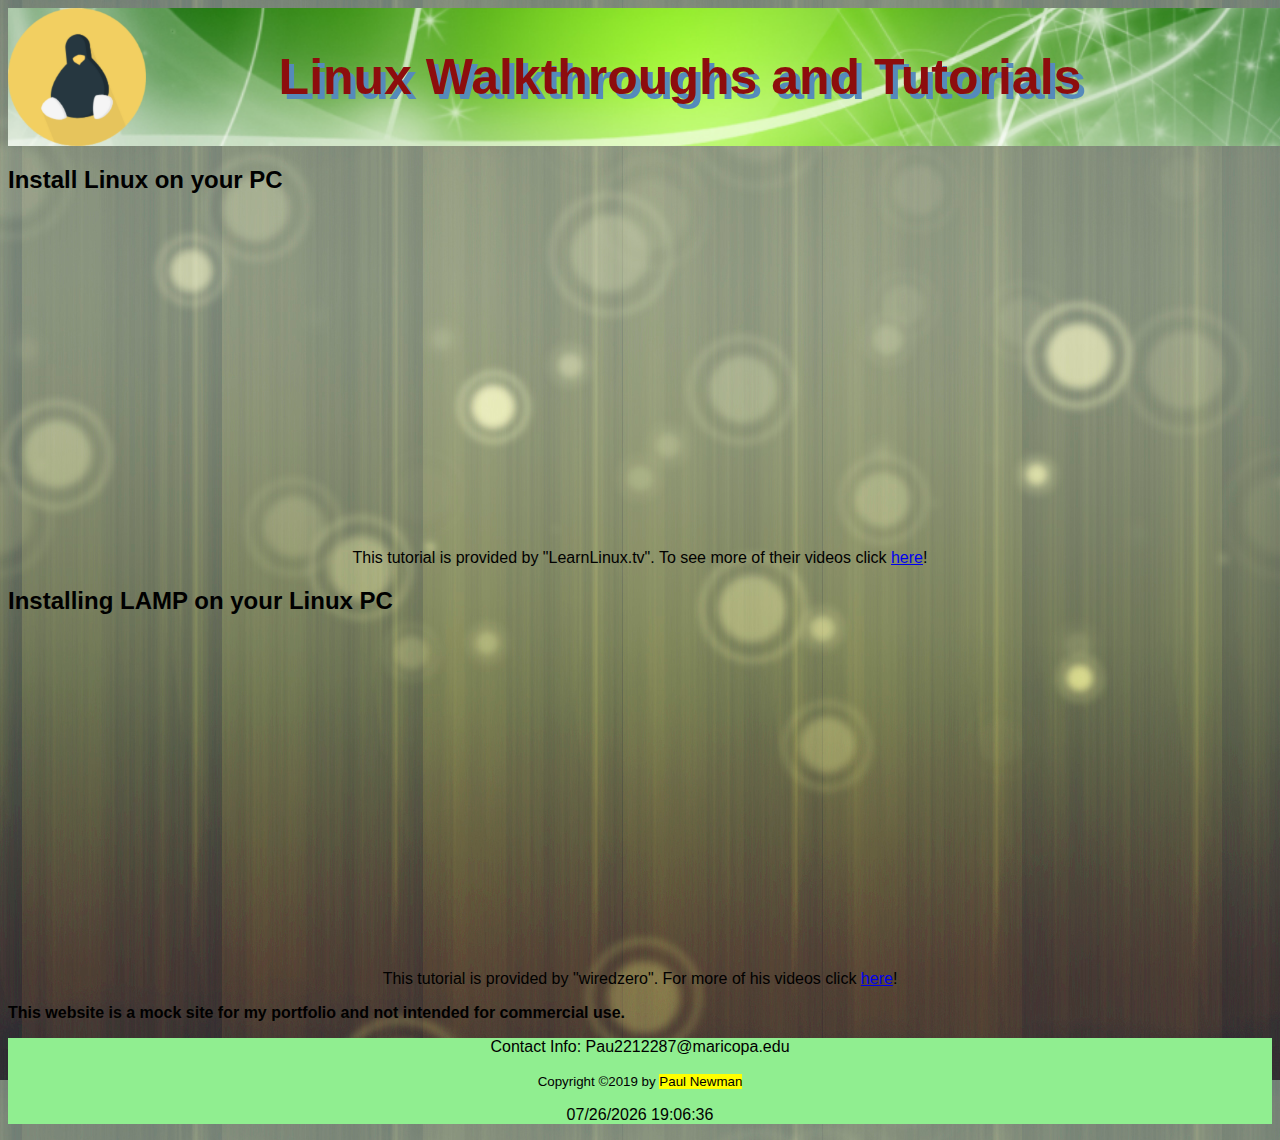
==== index.html @ 513944e3 "Initial commit" ====
<!DOCTYPE html>
<html lang="eng">
	<head>
		<BODY BACKGROUND="images/background.jpg" bgproperties="fixed">
		<link rel="stylesheet" href="mystyle.css" type="text/css">
		<meta charset="utf-8" />
		<title>Linux</title>
	   <meta name="description" content="Description of the website">
   	<meta name="keywords" content="At least 5 key words for search engine">
   	<meta name="author" content="Paul" >
	</head>
	<body>
	<header>
		<div id="logo">
    		<img src="images/logo.png" alt="Linux Penguin" width="138" height="138"> </div>
    
		<h1 style="text-align: center;">Linux Walkthroughs and Tutorials</h1> 
	</header>
	<main>
			<h2>Install Linux on your PC</h2>
			<center><iframe width="560" height="315" src="https://www.youtube.com/embed/c3UQ_vQL_Pw" frameborder="0" allow="accelerometer; autoplay; encrypted-media; gyroscope; picture-in-picture" allowfullscreen></iframe></center>		
			<p style="text-align: center">This tutorial is provided by "LearnLinux.tv". To see more of their videos click <a href="https://www.youtube.com/channel/UCxQKHvKbmSzGMvUrVtJYnUA">here</a>!</p>
			<h2>Installing LAMP on your Linux PC</h2>
			<center><iframe width="560" height="315" src="https://www.youtube.com/embed/9IiPbDM_1XI" frameborder="0" allow="accelerometer; autoplay; encrypted-media; gyroscope; picture-in-picture" allowfullscreen></iframe></center>			
			<p style="text-align: center">This tutorial is provided by "wiredzero". For more of his videos click <a href="https://www.youtube.com/channel/UCxF90pMSBqdqhWyt85k2cFg">here</a>!</p>
			<p><b>This website is a mock site for my portfolio and not intended for commercial use.</b></p>	
	</main>
	</body>
	<footer>
		<footer>
        <p>Contact Info: Pau2212287@maricopa.edu</p>



        <p><small>Copyright &copy;2019 by <mark>Paul Newman</mark></small></p>
        <p id="lastMod"></p>
        <script src="myjava.js"></script>
    </footer>
	</footer>
</html>
---- mystyle.css ----
#logo{
    	position: fixed;
    	top:40;
    	left:40;
    }
    
    
h1 {
    color: rgb(141, 13, 13);
    background-image: url('images/headergreen.jpg');
    background-position: center;
    background-color: lightblue;
    background-size: 100% auto;
    padding: 40px;
    font-family: 'Segoe UI', Tahoma, Geneva, Verdana, sans-serif;
    width: 100%;
    margin: auto;
    font-size: 50px;
    text-shadow: 5px 5px #558ABB;
    ;
}
    
    nav a:link,
nav a:visited {
    color: rgb(206, 23, 23);
    background-color: white;
    font-size: medium;
    margin: 10px;
    padding: 5px;
    text-decoration: none;
}

nav a:hover {
    color: rgb(100, 0, 83);
    background-color: rgb(69, 205, 240);
}

footer {
	text-align: center;
	background-position: center;
   background-color: lightgreen;
   background-size: 100% auto;
	}
	
body {
    background-color: white;
    color: black;
    font-family: Verdana, Geneva, Tahoma, sans-serif;
   
}
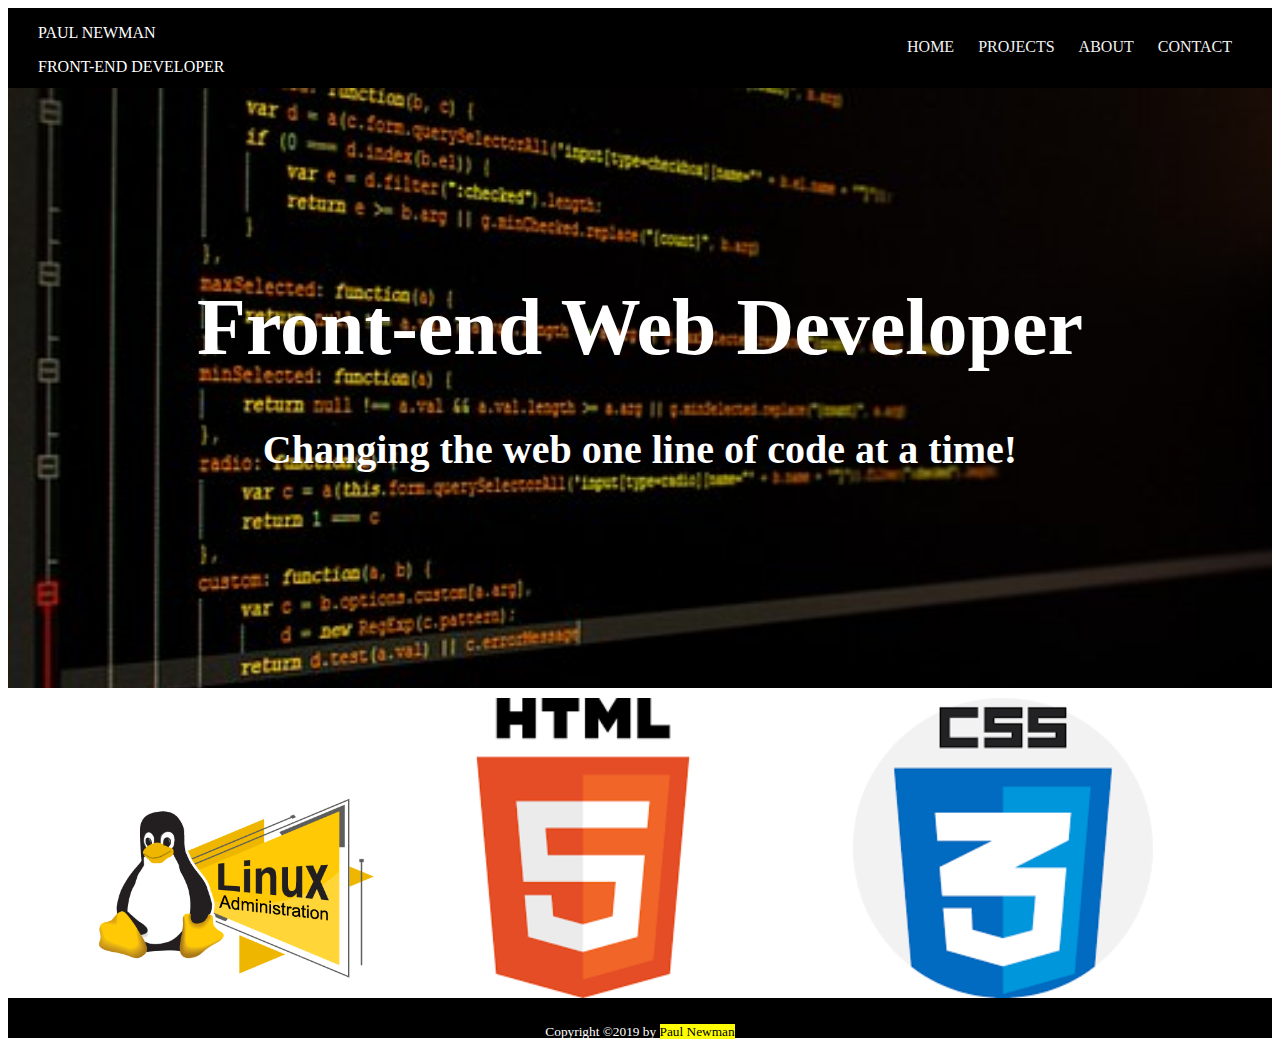
==== commit 830e5f90: "Initial commit" ====
--- a/index.html
+++ b/index.html
@@ -1,40 +1,38 @@
-<!DOCTYPE html>
-<html lang="eng">
-	<head>
-		<BODY BACKGROUND="images/background.jpg" bgproperties="fixed">
-		<link rel="stylesheet" href="mystyle.css" type="text/css">
-		<meta charset="utf-8" />
-		<title>Linux</title>
-	   <meta name="description" content="Description of the website">
-   	<meta name="keywords" content="At least 5 key words for search engine">
-   	<meta name="author" content="Paul" >
-	</head>
-	<body>
-	<header>
-		<div id="logo">
-    		<img src="images/logo.png" alt="Linux Penguin" width="138" height="138"> </div>
-    
-		<h1 style="text-align: center;">Linux Walkthroughs and Tutorials</h1> 
-	</header>
-	<main>
-			<h2>Install Linux on your PC</h2>
-			<center><iframe width="560" height="315" src="https://www.youtube.com/embed/c3UQ_vQL_Pw" frameborder="0" allow="accelerometer; autoplay; encrypted-media; gyroscope; picture-in-picture" allowfullscreen></iframe></center>		
-			<p style="text-align: center">This tutorial is provided by "LearnLinux.tv". To see more of their videos click <a href="https://www.youtube.com/channel/UCxQKHvKbmSzGMvUrVtJYnUA">here</a>!</p>
-			<h2>Installing LAMP on your Linux PC</h2>
-			<center><iframe width="560" height="315" src="https://www.youtube.com/embed/9IiPbDM_1XI" frameborder="0" allow="accelerometer; autoplay; encrypted-media; gyroscope; picture-in-picture" allowfullscreen></iframe></center>			
-			<p style="text-align: center">This tutorial is provided by "wiredzero". For more of his videos click <a href="https://www.youtube.com/channel/UCxF90pMSBqdqhWyt85k2cFg">here</a>!</p>
-			<p><b>This website is a mock site for my portfolio and not intended for commercial use.</b></p>	
-	</main>
-	</body>
-	<footer>
-		<footer>
-        <p>Contact Info: Pau2212287@maricopa.edu</p>
+<html>
+    <head>
+        <meta name="viewport" content="width=device-width, initial-scale=1.0">
+        <link rel="stylesheet" href="mystyle.css">
+        <title>Paul Newman - Web Developer Portfolio</title>
+    </head>
 
+    <body>
 
+      <div class="menu">
+        <div class="left">
+          <p>PAUL NEWMAN</p><p>FRONT-END DEVELOPER</P>
+        </div>
+        <div class="mid">
 
-        <p><small>Copyright &copy;2019 by <mark>Paul Newman</mark></small></p>
-        <p id="lastMod"></p>
-        <script src="myjava.js"></script>
-    </footer>
-	</footer>
-</html>+        </div>
+        <div class="right">
+        <nav>
+          <a href="index.html">HOME</a>
+          <a href="projects.html">PROJECTS</a>
+          <a href="about.html">ABOUT</a>
+          <a href="contact.html">CONTACT</a>
+        </nav>
+        </div>
+      </div>
+      <div class="container">
+        <div class="header"><h1>Front-end Web Developer</h1>
+        <h2>Changing the web one line of code at a time!</h2>
+        </div>
+        <div id="what"></div>
+        <div class="content"><img src="images/linux.png" alt="Linux Admin" height="200px"></div>
+        <div class="html"><img src="images/html.png" alt="HTML" height="300px"></div>
+        <div class="extra"><img src="images/css.png" alt="CSS" height="300"></div>
+      </div>
+      <div class="footer"><p><small>Copyright &copy;2019 by <mark>Paul Newman</mark></small></p></footer>
+</body>
+
+  </html>
--- a/mystyle.css
+++ b/mystyle.css
@@ -1,50 +1,93 @@
-    #logo{
-    	position: fixed;
-    	top:40;
-    	left:40;
-    }
-    
-    
-h1 {
-    color: rgb(141, 13, 13);
-    background-image: url('images/headergreen.jpg');
-    background-position: center;
-    background-color: lightblue;
-    background-size: 100% auto;
-    padding: 40px;
-    font-family: 'Segoe UI', Tahoma, Geneva, Verdana, sans-serif;
-    width: 100%;
-    margin: auto;
-    font-size: 50px;
-    text-shadow: 5px 5px #558ABB;
-    ;
-}
-    
-    nav a:link,
-nav a:visited {
-    color: rgb(206, 23, 23);
-    background-color: white;
-    font-size: medium;
-    margin: 10px;
-    padding: 5px;
-    text-decoration: none;
+body {
+  background-size:contain;
+  background-repeat: repeat;
+  background-color: white;
 }
 
-nav a:hover {
-    color: rgb(100, 0, 83);
-    background-color: rgb(69, 205, 240);
-}
-
-footer {
-	text-align: center;
-	background-position: center;
-   background-color: lightgreen;
-   background-size: 100% auto;
-	}
-	
-body {
+.menu {
+  height: 80px;
+  display: grid;
+  grid-template-columns: 300px auto 600px;
+  grid-template-rows: 1fr;
+  background-size:contain;
+  background-repeat: repeat;
+  background-color: black;
+  color: white;
+  }
+
+  .left {
+    padding-left: 30px;
+  }
+
+  .right {
+    padding-right: 30px;
+    text-align:right;
+  }
+
+  nav {
+    color: white;
+    padding-top: 30px;
+  }
+
+  Nav a{
+       color: #f2f2f2;
+       text-decoration:none;
+       padding: 10px;
+  }
+
+  Nav a:hover {
+      color: blue;
+      text-decoration: underline;
+  }
+
+  .container {
+    display: grid;
+    grid-template-columns: 1fr 1fr 1fr;
+    grid-template-rows: 600px 10px 300px;
+  }
+  #what {
     background-color: white;
-    color: black;
-    font-family: Verdana, Geneva, Tahoma, sans-serif;
-   
-}+    background-size: contain;
+    grid-column: 1 / -1;
+    text-align: center;
+    font-size: 50px;
+    padding-top: 10px;
+    font-family: "Comic Sans MS", "Comic Sans", cursive;
+  }
+
+  .header {
+    grid-column: 1 / -1;
+    background-color: white;
+    background: url('images/code.jpg');
+    background-size: 100%;
+    background-repeat: no-repeat;
+    object-fit: cover;
+    padding-top: 140px;
+    color: white;
+    text-align: center;
+    }
+
+  .content {
+    background-color: white;
+    background-size: contain;
+    padding-top: 90px;
+    padding-left: 50px;
+  }
+
+  h1 {
+    font-size: 80px;
+  }
+
+  h2 {
+    font-size: 40px;
+  }
+
+.footer {
+  background-size:contain;
+  background-repeat: repeat;
+  background-color: black;
+  color: white;
+  height: 30px;
+  padding-top: 10px;
+  text-align:center;
+}
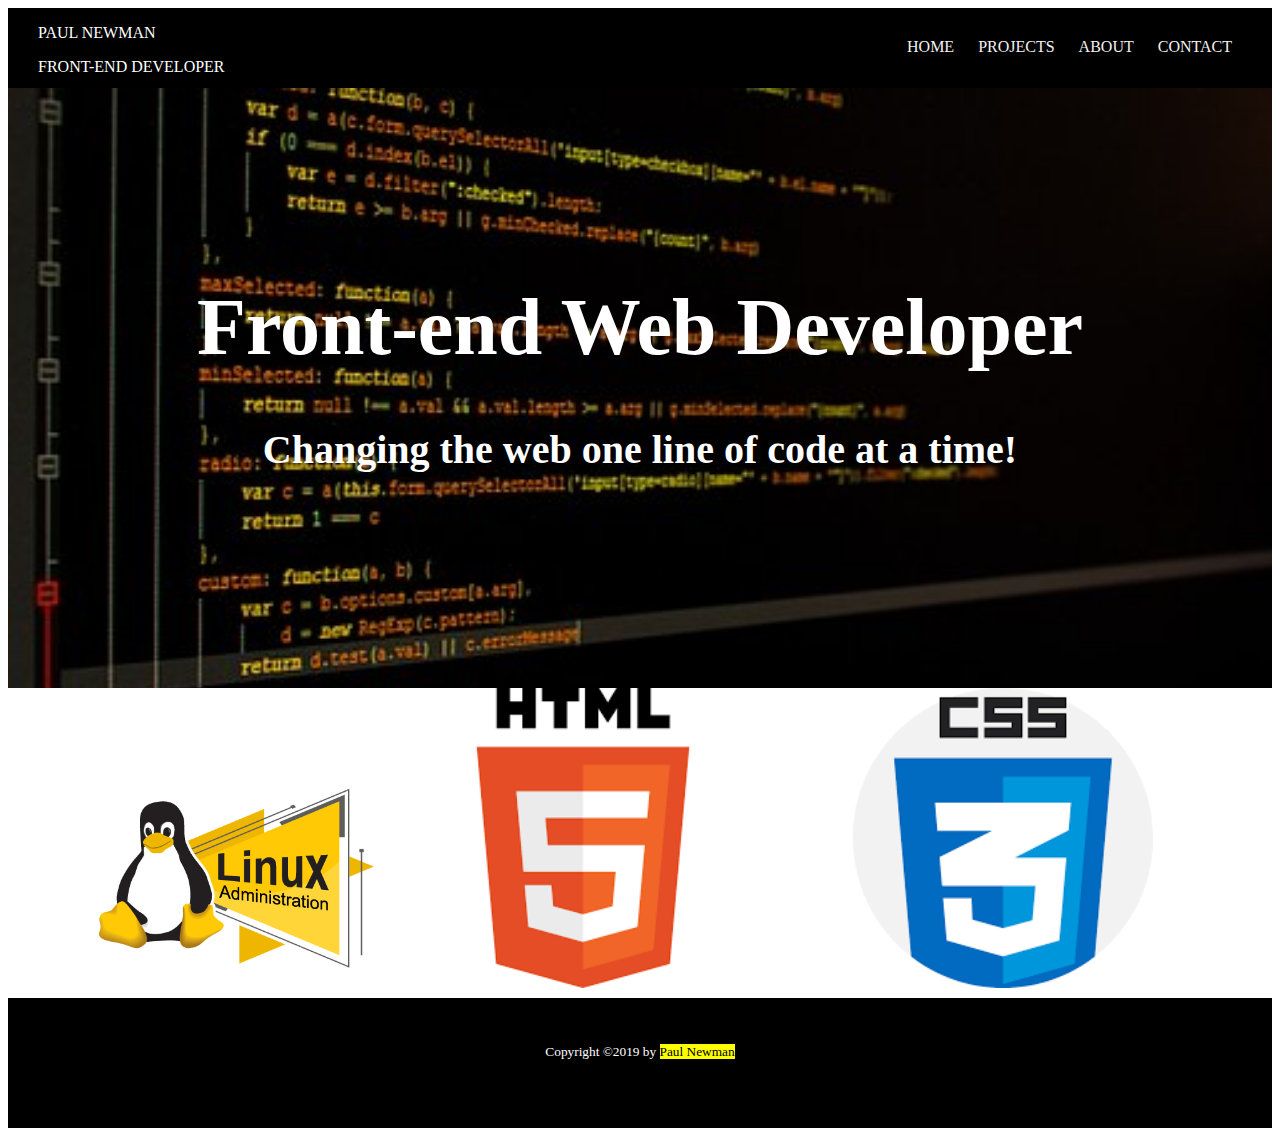
==== commit 496302cb: "Add files via upload" ====
--- a/index.html
+++ b/index.html
@@ -27,7 +27,6 @@
         <div class="header"><h1>Front-end Web Developer</h1>
         <h2>Changing the web one line of code at a time!</h2>
         </div>
-        <div id="what"></div>
         <div class="content"><img src="images/linux.png" alt="Linux Admin" height="200px"></div>
         <div class="html"><img src="images/html.png" alt="HTML" height="300px"></div>
         <div class="extra"><img src="images/css.png" alt="CSS" height="300"></div>
--- a/mystyle.css
+++ b/mystyle.css
@@ -2,6 +2,7 @@
   background-size:contain;
   background-repeat: repeat;
   background-color: white;
+  font-family: "Palatino Linotype", "Book Antiqua", Palatino, serif;
 }
 
 .menu {
@@ -87,7 +88,7 @@
   background-repeat: repeat;
   background-color: black;
   color: white;
-  height: 30px;
-  padding-top: 10px;
+  height: 100px;
+  padding-top: 30px;
   text-align:center;
 }
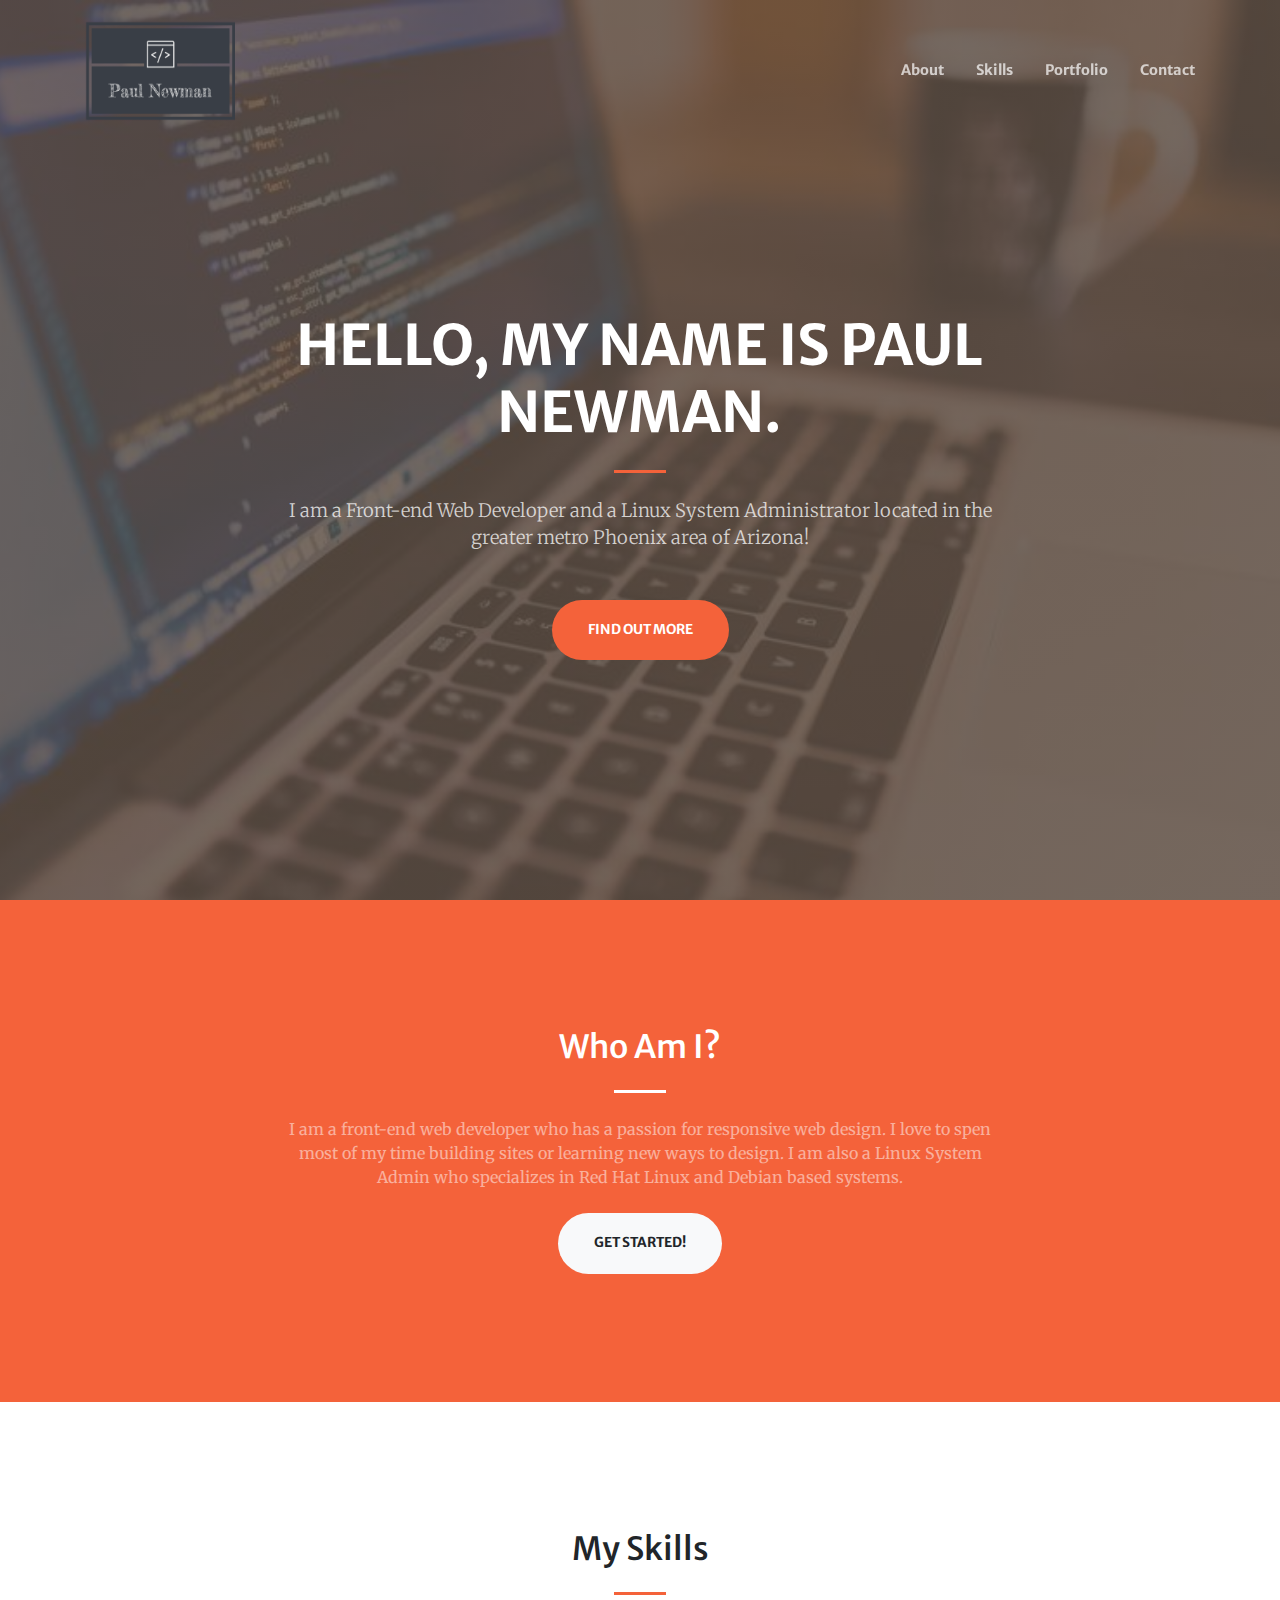
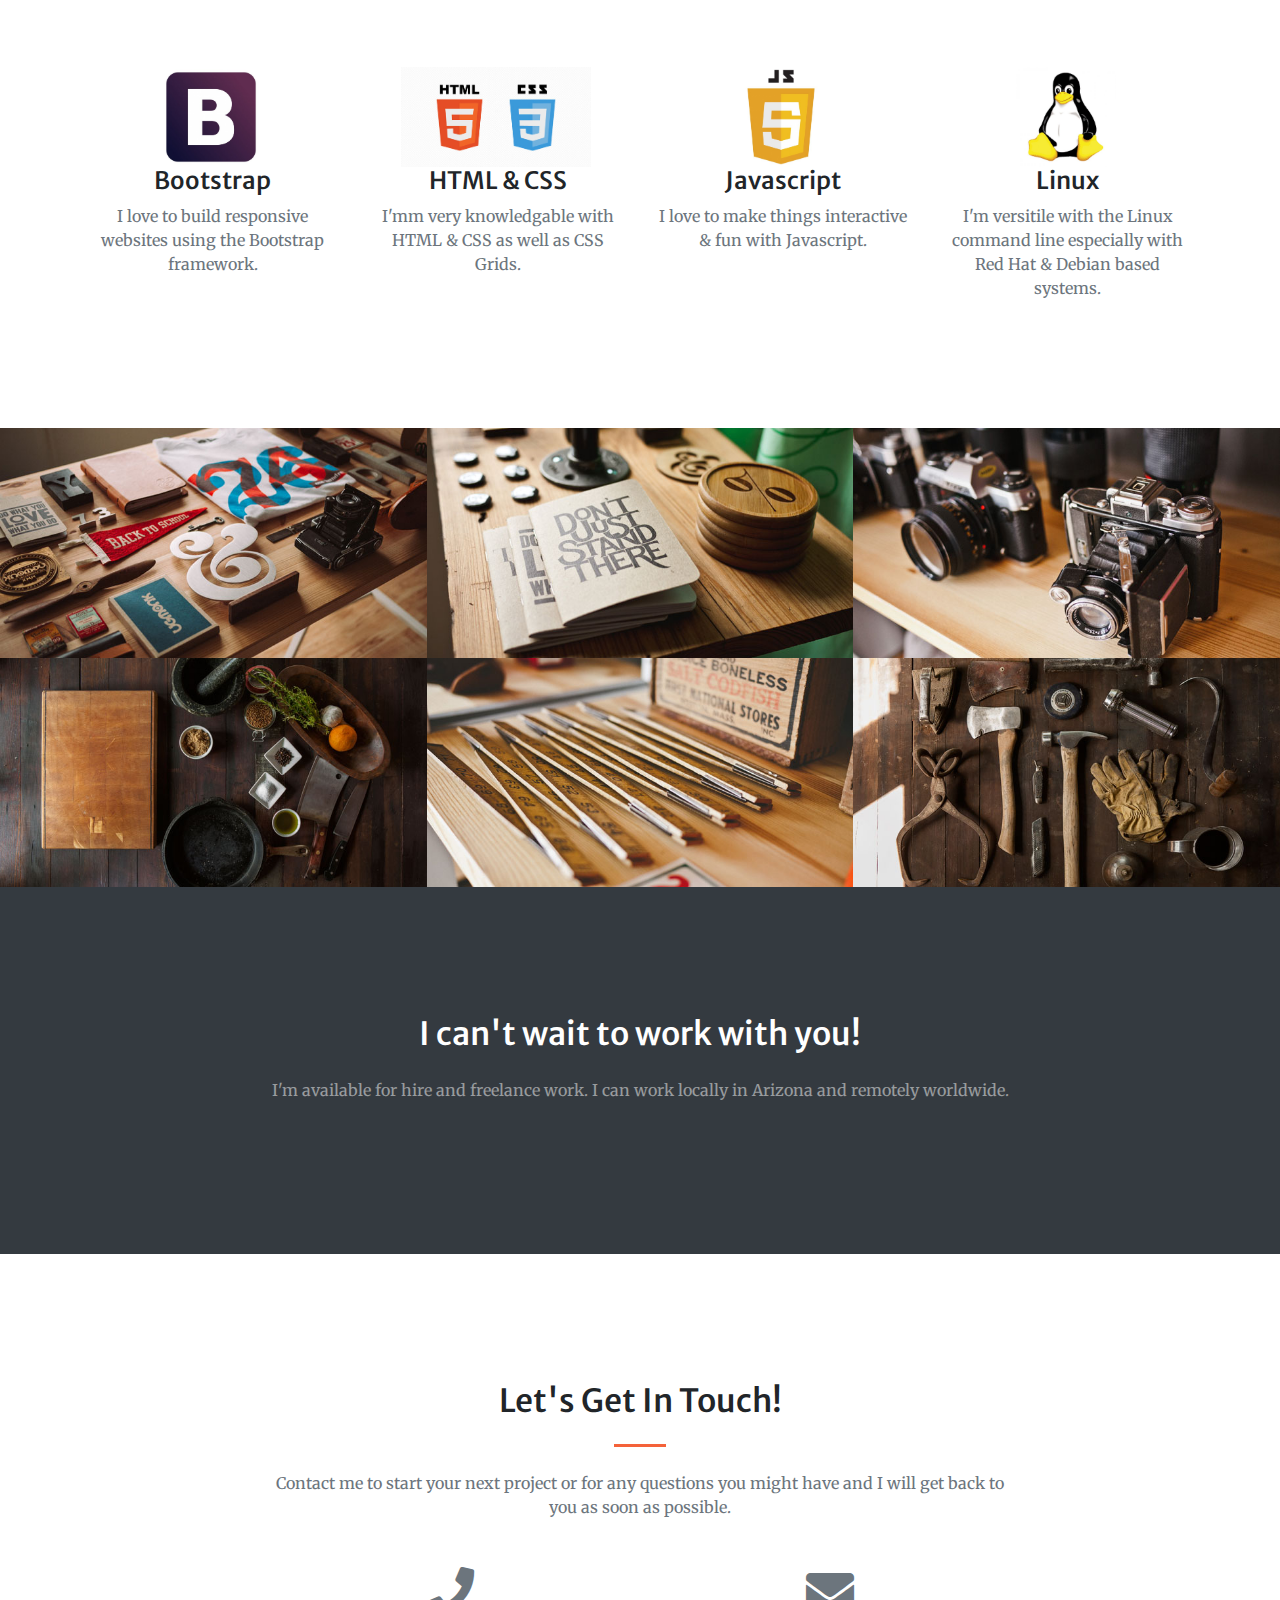
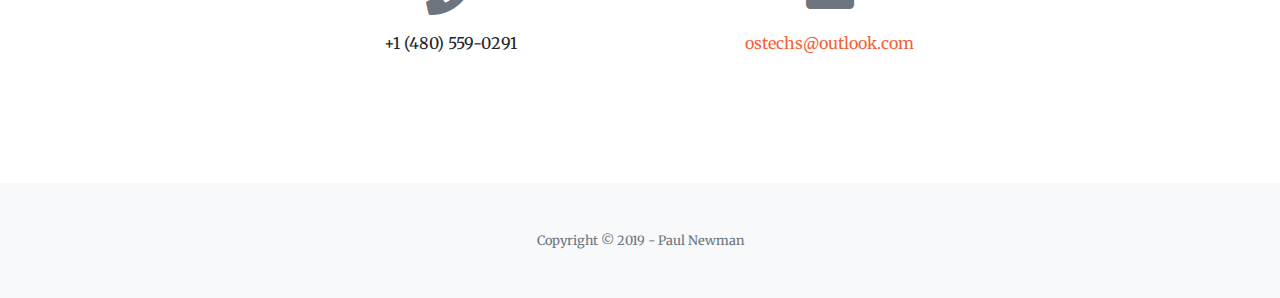
==== commit b971e370: "Add files via upload" ====
--- a/index.html
+++ b/index.html
@@ -1,37 +1,262 @@
-<html>
-    <head>
-        <meta name="viewport" content="width=device-width, initial-scale=1.0">
-        <link rel="stylesheet" href="mystyle.css">
-        <title>Paul Newman - Web Developer Portfolio</title>
-    </head>
-
-    <body>
-
-      <div class="menu">
-        <div class="left">
-          <p>PAUL NEWMAN</p><p>FRONT-END DEVELOPER</P>
-        </div>
-        <div class="mid">
-
-        </div>
-        <div class="right">
-        <nav>
-          <a href="index.html">HOME</a>
-          <a href="projects.html">PROJECTS</a>
-          <a href="about.html">ABOUT</a>
-          <a href="contact.html">CONTACT</a>
-        </nav>
-        </div>
-      </div>
-      <div class="container">
-        <div class="header"><h1>Front-end Web Developer</h1>
-        <h2>Changing the web one line of code at a time!</h2>
-        </div>
-        <div class="content"><img src="images/linux.png" alt="Linux Admin" height="200px"></div>
-        <div class="html"><img src="images/html.png" alt="HTML" height="300px"></div>
-        <div class="extra"><img src="images/css.png" alt="CSS" height="300"></div>
-      </div>
-      <div class="footer"><p><small>Copyright &copy;2019 by <mark>Paul Newman</mark></small></p></footer>
-</body>
-
-  </html>
+<!DOCTYPE html>
+<html lang="en">
+
+<head>
+
+  <meta charset="utf-8">
+  <meta name="viewport" content="width=device-width, initial-scale=1, shrink-to-fit=no">
+  <meta name="description" content="">
+  <meta name="author" content="Paul Newman">
+
+  <title>Paul Newman | Front-end Web Developer</title>
+
+  <!-- Font Awesome Icons -->
+  <link href="vendor/fontawesome-free/css/all.min.css" rel="stylesheet" type="text/css">
+
+  <!-- Google Fonts -->
+  <link href="https://fonts.googleapis.com/css?family=Merriweather+Sans:400,700" rel="stylesheet">
+  <link href='https://fonts.googleapis.com/css?family=Merriweather:400,300,300italic,400italic,700,700italic' rel='stylesheet' type='text/css'>
+
+  <!-- Plugin CSS -->
+  <link href="vendor/magnific-popup/magnific-popup.css" rel="stylesheet">
+
+  <!-- Theme CSS - Includes Bootstrap -->
+  <link href="css/creative.min.css" rel="stylesheet">
+
+</head>
+
+<body id="page-top">
+
+  <!-- Navigation -->
+  <nav class="navbar navbar-expand-lg navbar-light fixed-top py-3" id="mainNav">
+    <div class="container">
+      <a class="navbar-brand js-scroll-trigger" href="#page-top">
+        <img id="logo" class="d-inline-block mr-1" alt="Logo" src="img/1logotransparent.png" width="150px" height="100px"></a>
+      <button class="navbar-toggler navbar-toggler-right" type="button" data-toggle="collapse" data-target="#navbarResponsive" aria-controls="navbarResponsive" aria-expanded="false" aria-label="Toggle navigation">
+        <span class="navbar-toggler-icon"></span>
+      </button>
+      <div class="collapse navbar-collapse" id="navbarResponsive">
+        <ul class="navbar-nav ml-auto my-2 my-lg-0">
+          <li class="nav-item">
+            <a class="nav-link js-scroll-trigger" href="#about">About</a>
+          </li>
+          <li class="nav-item">
+            <a class="nav-link js-scroll-trigger" href="#services">Skills</a>
+          </li>
+          <li class="nav-item">
+            <a class="nav-link js-scroll-trigger" href="#portfolio">Portfolio</a>
+          </li>
+          <li class="nav-item">
+            <a class="nav-link js-scroll-trigger" href="#contact">Contact</a>
+          </li>
+        </ul>
+      </div>
+    </div>
+  </nav>
+
+  <!-- Masthead -->
+  <header class="masthead">
+    <div class="container h-100">
+      <div class="row h-100 align-items-center justify-content-center text-center">
+        <div class="col-lg-10 align-self-end">
+          <h1 class="text-uppercase text-white font-weight-bold">Hello, my name is Paul Newman.</h1>
+          <hr class="divider my-4">
+        </div>
+        <div class="col-lg-8 align-self-baseline">
+          <p class="text-white-75 font-weight-light mb-5">I am a Front-end Web Developer and a Linux System Administrator located in the greater metro Phoenix area of Arizona!</p>
+          <a class="btn btn-primary btn-xl js-scroll-trigger" href="#about">Find Out More</a>
+        </div>
+      </div>
+    </div>
+  </header>
+
+  <!-- About Section -->
+  <section class="page-section bg-primary" id="about">
+    <div class="container">
+      <div class="row justify-content-center">
+        <div class="col-lg-8 text-center">
+          <h2 class="text-white mt-0">Who Am I?</h2>
+          <hr class="divider light my-4">
+          <p class="text-white-50 mb-4">I am a front-end web developer who has a passion for responsive web design. I love to spen most of my time building sites or learning new ways to design. I am also a Linux System Admin who specializes in Red Hat Linux and Debian based systems.</p>
+          <a class="btn btn-light btn-xl js-scroll-trigger" href="#services">Get Started!</a>
+        </div>
+      </div>
+    </div>
+  </section>
+
+  <!-- Services Section -->
+  <section class="page-section" id="services">
+    <div class="container">
+      <h2 class="text-center mt-0">My Skills</h2>
+      <hr class="divider my-4">
+      <div class="row">
+        <div class="col-lg-3 col-md-6 text-center">
+          <div class="mt-5">
+            <img class="d-inline-block mr-1" src="img/bootstrap.jpg" width="100px" height="100px">
+            <h3 class="h4 mb-2">Bootstrap</h3>
+            <p class="text-muted mb-0">I love to build responsive websites using the Bootstrap framework.</p>
+          </div>
+        </div>
+        <div class="col-lg-3 col-md-6 text-center">
+          <div class="mt-5">
+            <img class="d-inline-block mr-1" src="img/htmlcss.jpg" width="190px" height="100px">
+            <h3 class="h4 mb-2">HTML & CSS</h3>
+            <p class="text-muted mb-0">I'mm very knowledgable with HTML & CSS as well as CSS Grids.</p>
+          </div>
+        </div>
+        <div class="col-lg-3 col-md-6 text-center">
+          <div class="mt-5">
+            <img class="d-inline-block mr-1" src="img/js.jpg" width="100px" height="100px">
+            <h3 class="h4 mb-2">Javascript</h3>
+            <p class="text-muted mb-0">I love to make things interactive & fun with Javascript.</p>
+          </div>
+        </div>
+        <div class="col-lg-3 col-md-6 text-center">
+          <div class="mt-5">
+            <img class="d-inline-block mr-1" src="img/linux.jpg" width="100px" height="100px">
+            <h3 class="h4 mb-2">Linux</h3>
+            <p class="text-muted mb-0">I'm versitile with the Linux command line especially with Red Hat & Debian based systems.</p>
+          </div>
+        </div>
+      </div>
+    </div>
+  </section>
+
+  <!-- Portfolio Section -->
+  <section id="portfolio">
+    <div class="container-fluid p-0">
+      <div class="row no-gutters">
+        <div class="col-lg-4 col-sm-6">
+          <a class="portfolio-box" href="img/portfolio/fullsize/1.jpg">
+            <img class="img-fluid" src="img/portfolio/thumbnails/1.jpg" alt="">
+            <div class="portfolio-box-caption">
+              <div class="project-category text-white-50">
+                Category
+              </div>
+              <div class="project-name">
+                Project Name
+              </div>
+            </div>
+          </a>
+        </div>
+        <div class="col-lg-4 col-sm-6">
+          <a class="portfolio-box" href="img/portfolio/fullsize/2.jpg">
+            <img class="img-fluid" src="img/portfolio/thumbnails/2.jpg" alt="">
+            <div class="portfolio-box-caption">
+              <div class="project-category text-white-50">
+                Category
+              </div>
+              <div class="project-name">
+                Project Name
+              </div>
+            </div>
+          </a>
+        </div>
+        <div class="col-lg-4 col-sm-6">
+          <a class="portfolio-box" href="img/portfolio/fullsize/3.jpg">
+            <img class="img-fluid" src="img/portfolio/thumbnails/3.jpg" alt="">
+            <div class="portfolio-box-caption">
+              <div class="project-category text-white-50">
+                Category
+              </div>
+              <div class="project-name">
+                Project Name
+              </div>
+            </div>
+          </a>
+        </div>
+        <div class="col-lg-4 col-sm-6">
+          <a class="portfolio-box" href="img/portfolio/fullsize/4.jpg">
+            <img class="img-fluid" src="img/portfolio/thumbnails/4.jpg" alt="">
+            <div class="portfolio-box-caption">
+              <div class="project-category text-white-50">
+                Category
+              </div>
+              <div class="project-name">
+                Project Name
+              </div>
+            </div>
+          </a>
+        </div>
+        <div class="col-lg-4 col-sm-6">
+          <a class="portfolio-box" href="img/portfolio/fullsize/5.jpg">
+            <img class="img-fluid" src="img/portfolio/thumbnails/5.jpg" alt="">
+            <div class="portfolio-box-caption">
+              <div class="project-category text-white-50">
+                Category
+              </div>
+              <div class="project-name">
+                Project Name
+              </div>
+            </div>
+          </a>
+        </div>
+        <div class="col-lg-4 col-sm-6">
+          <a class="portfolio-box" href="img/portfolio/fullsize/6.jpg">
+            <img class="img-fluid" src="img/portfolio/thumbnails/6.jpg" alt="">
+            <div class="portfolio-box-caption p-3">
+              <div class="project-category text-white-50">
+                Category
+              </div>
+              <div class="project-name">
+                Project Name
+              </div>
+            </div>
+          </a>
+        </div>
+      </div>
+    </div>
+  </section>
+
+  <!-- Call to Action Section -->
+  <section class="page-section bg-dark text-white">
+    <div class="container text-center">
+      <h2 class="mb-4">I can't wait to work with you!</h2>
+      <p class="text-white-50 mb-4">I'm available for hire and freelance work. I can work locally in Arizona and remotely worldwide.</p>
+    </div>
+  </section>
+
+  <!-- Contact Section -->
+  <section class="page-section" id="contact">
+    <div class="container">
+      <div class="row justify-content-center">
+        <div class="col-lg-8 text-center">
+          <h2 class="mt-0">Let's Get In Touch!</h2>
+          <hr class="divider my-4">
+          <p class="text-muted mb-5">Contact me to start your next project or for any questions you might have and I will get back to you as soon as possible.</p>
+        </div>
+      </div>
+      <div class="row">
+        <div class="col-lg-4 ml-auto text-center mb-5 mb-lg-0">
+          <i class="fas fa-phone fa-3x mb-3 text-muted"></i>
+          <div>+1 (480) 559-0291</div>
+        </div>
+        <div class="col-lg-4 mr-auto text-center">
+          <i class="fas fa-envelope fa-3x mb-3 text-muted"></i>
+          <a class="d-block" href="mailto:ostechs@outlook.com">ostechs@outlook.com</a>
+        </div>
+      </div>
+    </div>
+  </section>
+
+  <!-- Footer -->
+  <footer class="bg-light py-5">
+    <div class="container">
+      <div class="small text-center text-muted">Copyright &copy; 2019 - Paul Newman</div>
+    </div>
+  </footer>
+
+  <!-- Bootstrap core JavaScript -->
+  <script src="vendor/jquery/jquery.min.js"></script>
+  <script src="vendor/bootstrap/js/bootstrap.bundle.min.js"></script>
+
+  <!-- Plugin JavaScript -->
+  <script src="vendor/jquery-easing/jquery.easing.min.js"></script>
+  <script src="vendor/magnific-popup/jquery.magnific-popup.min.js"></script>
+
+  <!-- Custom scripts for this template -->
+  <script src="js/creative.min.js"></script>
+
+</body>
+
+</html>
--- a/vendor/fontawesome-free/css/all.min.css
+++ b/vendor/fontawesome-free/css/all.min.css
@@ -0,0 +1,5 @@
+/*!
+ * Font Awesome Free 5.10.2 by @fontawesome - https://fontawesome.com
+ * License - https://fontawesome.com/license/free (Icons: CC BY 4.0, Fonts: SIL OFL 1.1, Code: MIT License)
+ */
+.fa,.fab,.fad,.fal,.far,.fas{-moz-osx-font-smoothing:grayscale;-webkit-font-smoothing:antialiased;display:inline-block;font-style:normal;font-variant:normal;text-rendering:auto;line-height:1}.fa-lg{font-size:1.33333em;line-height:.75em;vertical-align:-.0667em}.fa-xs{font-size:.75em}.fa-sm{font-size:.875em}.fa-1x{font-size:1em}.fa-2x{font-size:2em}.fa-3x{font-size:3em}.fa-4x{font-size:4em}.fa-5x{font-size:5em}.fa-6x{font-size:6em}.fa-7x{font-size:7em}.fa-8x{font-size:8em}.fa-9x{font-size:9em}.fa-10x{font-size:10em}.fa-fw{text-align:center;width:1.25em}.fa-ul{list-style-type:none;margin-left:2.5em;padding-left:0}.fa-ul>li{position:relative}.fa-li{left:-2em;position:absolute;text-align:center;width:2em;line-height:inherit}.fa-border{border:.08em solid #eee;border-radius:.1em;padding:.2em .25em .15em}.fa-pull-left{float:left}.fa-pull-right{float:right}.fa.fa-pull-left,.fab.fa-pull-left,.fal.fa-pull-left,.far.fa-pull-left,.fas.fa-pull-left{margin-right:.3em}.fa.fa-pull-right,.fab.fa-pull-right,.fal.fa-pull-right,.far.fa-pull-right,.fas.fa-pull-right{margin-left:.3em}.fa-spin{-webkit-animation:fa-spin 2s linear infinite;animation:fa-spin 2s linear infinite}.fa-pulse{-webkit-animation:fa-spin 1s steps(8) infinite;animation:fa-spin 1s steps(8) infinite}@-webkit-keyframes fa-spin{0%{-webkit-transform:rotate(0deg);transform:rotate(0deg)}to{-webkit-transform:rotate(1turn);transform:rotate(1turn)}}@keyframes fa-spin{0%{-webkit-transform:rotate(0deg);transform:rotate(0deg)}to{-webkit-transform:rotate(1turn);transform:rotate(1turn)}}.fa-rotate-90{-ms-filter:"progid:DXImageTransform.Microsoft.BasicImage(rotation=1)";-webkit-transform:rotate(90deg);transform:rotate(90deg)}.fa-rotate-180{-ms-filter:"progid:DXImageTransform.Microsoft.BasicImage(rotation=2)";-webkit-transform:rotate(180deg);transform:rotate(180deg)}.fa-rotate-270{-ms-filter:"progid:DXImageTransform.Microsoft.BasicImage(rotation=3)";-webkit-transform:rotate(270deg);transform:rotate(270deg)}.fa-flip-horizontal{-ms-filter:"progid:DXImageTransform.Microsoft.BasicImage(rotation=0, mirror=1)";-webkit-transform:scaleX(-1);transform:scaleX(-1)}.fa-flip-vertical{-webkit-transform:scaleY(-1);transform:scaleY(-1)}.fa-flip-both,.fa-flip-horizontal.fa-flip-vertical,.fa-flip-vertical{-ms-filter:"progid:DXImageTransform.Microsoft.BasicImage(rotation=2, mirror=1)"}.fa-flip-both,.fa-flip-horizontal.fa-flip-vertical{-webkit-transform:scale(-1);transform:scale(-1)}:root .fa-flip-both,:root .fa-flip-horizontal,:root .fa-flip-vertical,:root .fa-rotate-90,:root .fa-rotate-180,:root .fa-rotate-270{-webkit-filter:none;filter:none}.fa-stack{display:inline-block;height:2em;line-height:2em;position:relative;vertical-align:middle;width:2.5em}.fa-stack-1x,.fa-stack-2x{left:0;position:absolute;text-align:center;width:100%}.fa-stack-1x{line-height:inherit}.fa-stack-2x{font-size:2em}.fa-inverse{color:#fff}.fa-500px:before{content:"\f26e"}.fa-accessible-icon:before{content:"\f368"}.fa-accusoft:before{content:"\f369"}.fa-acquisitions-incorporated:before{content:"\f6af"}.fa-ad:before{content:"\f641"}.fa-address-book:before{content:"\f2b9"}.fa-address-card:before{content:"\f2bb"}.fa-adjust:before{content:"\f042"}.fa-adn:before{content:"\f170"}.fa-adobe:before{content:"\f778"}.fa-adversal:before{content:"\f36a"}.fa-affiliatetheme:before{content:"\f36b"}.fa-air-freshener:before{content:"\f5d0"}.fa-airbnb:before{content:"\f834"}.fa-algolia:before{content:"\f36c"}.fa-align-center:before{content:"\f037"}.fa-align-justify:before{content:"\f039"}.fa-align-left:before{content:"\f036"}.fa-align-right:before{content:"\f038"}.fa-alipay:before{content:"\f642"}.fa-allergies:before{content:"\f461"}.fa-amazon:before{content:"\f270"}.fa-amazon-pay:before{content:"\f42c"}.fa-ambulance:before{content:"\f0f9"}.fa-american-sign-language-interpreting:before{content:"\f2a3"}.fa-amilia:before{content:"\f36d"}.fa-anchor:before{content:"\f13d"}.fa-android:before{content:"\f17b"}.fa-angellist:before{content:"\f209"}.fa-angle-double-down:before{content:"\f103"}.fa-angle-double-left:before{content:"\f100"}.fa-angle-double-right:before{content:"\f101"}.fa-angle-double-up:before{content:"\f102"}.fa-angle-down:before{content:"\f107"}.fa-angle-left:before{content:"\f104"}.fa-angle-right:before{content:"\f105"}.fa-angle-up:before{content:"\f106"}.fa-angry:before{content:"\f556"}.fa-angrycreative:before{content:"\f36e"}.fa-angular:before{content:"\f420"}.fa-ankh:before{content:"\f644"}.fa-app-store:before{content:"\f36f"}.fa-app-store-ios:before{content:"\f370"}.fa-apper:before{content:"\f371"}.fa-apple:before{content:"\f179"}.fa-apple-alt:before{content:"\f5d1"}.fa-apple-pay:before{content:"\f415"}.fa-archive:before{content:"\f187"}.fa-archway:before{content:"\f557"}.fa-arrow-alt-circle-down:before{content:"\f358"}.fa-arrow-alt-circle-left:before{content:"\f359"}.fa-arrow-alt-circle-right:before{content:"\f35a"}.fa-arrow-alt-circle-up:before{content:"\f35b"}.fa-arrow-circle-down:before{content:"\f0ab"}.fa-arrow-circle-left:before{content:"\f0a8"}.fa-arrow-circle-right:before{content:"\f0a9"}.fa-arrow-circle-up:before{content:"\f0aa"}.fa-arrow-down:before{content:"\f063"}.fa-arrow-left:before{content:"\f060"}.fa-arrow-right:before{content:"\f061"}.fa-arrow-up:before{content:"\f062"}.fa-arrows-alt:before{content:"\f0b2"}.fa-arrows-alt-h:before{content:"\f337"}.fa-arrows-alt-v:before{content:"\f338"}.fa-artstation:before{content:"\f77a"}.fa-assistive-listening-systems:before{content:"\f2a2"}.fa-asterisk:before{content:"\f069"}.fa-asymmetrik:before{content:"\f372"}.fa-at:before{content:"\f1fa"}.fa-atlas:before{content:"\f558"}.fa-atlassian:before{content:"\f77b"}.fa-atom:before{content:"\f5d2"}.fa-audible:before{content:"\f373"}.fa-audio-description:before{content:"\f29e"}.fa-autoprefixer:before{content:"\f41c"}.fa-avianex:before{content:"\f374"}.fa-aviato:before{content:"\f421"}.fa-award:before{content:"\f559"}.fa-aws:before{content:"\f375"}.fa-baby:before{content:"\f77c"}.fa-baby-carriage:before{content:"\f77d"}.fa-backspace:before{content:"\f55a"}.fa-backward:before{content:"\f04a"}.fa-bacon:before{content:"\f7e5"}.fa-balance-scale:before{content:"\f24e"}.fa-balance-scale-left:before{content:"\f515"}.fa-balance-scale-right:before{content:"\f516"}.fa-ban:before{content:"\f05e"}.fa-band-aid:before{content:"\f462"}.fa-bandcamp:before{content:"\f2d5"}.fa-barcode:before{content:"\f02a"}.fa-bars:before{content:"\f0c9"}.fa-baseball-ball:before{content:"\f433"}.fa-basketball-ball:before{content:"\f434"}.fa-bath:before{content:"\f2cd"}.fa-battery-empty:before{content:"\f244"}.fa-battery-full:before{content:"\f240"}.fa-battery-half:before{content:"\f242"}.fa-battery-quarter:before{content:"\f243"}.fa-battery-three-quarters:before{content:"\f241"}.fa-battle-net:before{content:"\f835"}.fa-bed:before{content:"\f236"}.fa-beer:before{content:"\f0fc"}.fa-behance:before{content:"\f1b4"}.fa-behance-square:before{content:"\f1b5"}.fa-bell:before{content:"\f0f3"}.fa-bell-slash:before{content:"\f1f6"}.fa-bezier-curve:before{content:"\f55b"}.fa-bible:before{content:"\f647"}.fa-bicycle:before{content:"\f206"}.fa-biking:before{content:"\f84a"}.fa-bimobject:before{content:"\f378"}.fa-binoculars:before{content:"\f1e5"}.fa-biohazard:before{content:"\f780"}.fa-birthday-cake:before{content:"\f1fd"}.fa-bitbucket:before{content:"\f171"}.fa-bitcoin:before{content:"\f379"}.fa-bity:before{content:"\f37a"}.fa-black-tie:before{content:"\f27e"}.fa-blackberry:before{content:"\f37b"}.fa-blender:before{content:"\f517"}.fa-blender-phone:before{content:"\f6b6"}.fa-blind:before{content:"\f29d"}.fa-blog:before{content:"\f781"}.fa-blogger:before{content:"\f37c"}.fa-blogger-b:before{content:"\f37d"}.fa-bluetooth:before{content:"\f293"}.fa-bluetooth-b:before{content:"\f294"}.fa-bold:before{content:"\f032"}.fa-bolt:before{content:"\f0e7"}.fa-bomb:before{content:"\f1e2"}.fa-bone:before{content:"\f5d7"}.fa-bong:before{content:"\f55c"}.fa-book:before{content:"\f02d"}.fa-book-dead:before{content:"\f6b7"}.fa-book-medical:before{content:"\f7e6"}.fa-book-open:before{content:"\f518"}.fa-book-reader:before{content:"\f5da"}.fa-bookmark:before{content:"\f02e"}.fa-bootstrap:before{content:"\f836"}.fa-border-all:before{content:"\f84c"}.fa-border-none:before{content:"\f850"}.fa-border-style:before{content:"\f853"}.fa-bowling-ball:before{content:"\f436"}.fa-box:before{content:"\f466"}.fa-box-open:before{content:"\f49e"}.fa-boxes:before{content:"\f468"}.fa-braille:before{content:"\f2a1"}.fa-brain:before{content:"\f5dc"}.fa-bread-slice:before{content:"\f7ec"}.fa-briefcase:before{content:"\f0b1"}.fa-briefcase-medical:before{content:"\f469"}.fa-broadcast-tower:before{content:"\f519"}.fa-broom:before{content:"\f51a"}.fa-brush:before{content:"\f55d"}.fa-btc:before{content:"\f15a"}.fa-buffer:before{content:"\f837"}.fa-bug:before{content:"\f188"}.fa-building:before{content:"\f1ad"}.fa-bullhorn:before{content:"\f0a1"}.fa-bullseye:before{content:"\f140"}.fa-burn:before{content:"\f46a"}.fa-buromobelexperte:before{content:"\f37f"}.fa-bus:before{content:"\f207"}.fa-bus-alt:before{content:"\f55e"}.fa-business-time:before{content:"\f64a"}.fa-buysellads:before{content:"\f20d"}.fa-calculator:before{content:"\f1ec"}.fa-calendar:before{content:"\f133"}.fa-calendar-alt:before{content:"\f073"}.fa-calendar-check:before{content:"\f274"}.fa-calendar-day:before{content:"\f783"}.fa-calendar-minus:before{content:"\f272"}.fa-calendar-plus:before{content:"\f271"}.fa-calendar-times:before{content:"\f273"}.fa-calendar-week:before{content:"\f784"}.fa-camera:before{content:"\f030"}.fa-camera-retro:before{content:"\f083"}.fa-campground:before{content:"\f6bb"}.fa-canadian-maple-leaf:before{content:"\f785"}.fa-candy-cane:before{content:"\f786"}.fa-cannabis:before{content:"\f55f"}.fa-capsules:before{content:"\f46b"}.fa-car:before{content:"\f1b9"}.fa-car-alt:before{content:"\f5de"}.fa-car-battery:before{content:"\f5df"}.fa-car-crash:before{content:"\f5e1"}.fa-car-side:before{content:"\f5e4"}.fa-caret-down:before{content:"\f0d7"}.fa-caret-left:before{content:"\f0d9"}.fa-caret-right:before{content:"\f0da"}.fa-caret-square-down:before{content:"\f150"}.fa-caret-square-left:before{content:"\f191"}.fa-caret-square-right:before{content:"\f152"}.fa-caret-square-up:before{content:"\f151"}.fa-caret-up:before{content:"\f0d8"}.fa-carrot:before{content:"\f787"}.fa-cart-arrow-down:before{content:"\f218"}.fa-cart-plus:before{content:"\f217"}.fa-cash-register:before{content:"\f788"}.fa-cat:before{content:"\f6be"}.fa-cc-amazon-pay:before{content:"\f42d"}.fa-cc-amex:before{content:"\f1f3"}.fa-cc-apple-pay:before{content:"\f416"}.fa-cc-diners-club:before{content:"\f24c"}.fa-cc-discover:before{content:"\f1f2"}.fa-cc-jcb:before{content:"\f24b"}.fa-cc-mastercard:before{content:"\f1f1"}.fa-cc-paypal:before{content:"\f1f4"}.fa-cc-stripe:before{content:"\f1f5"}.fa-cc-visa:before{content:"\f1f0"}.fa-centercode:before{content:"\f380"}.fa-centos:before{content:"\f789"}.fa-certificate:before{content:"\f0a3"}.fa-chair:before{content:"\f6c0"}.fa-chalkboard:before{content:"\f51b"}.fa-chalkboard-teacher:before{content:"\f51c"}.fa-charging-station:before{content:"\f5e7"}.fa-chart-area:before{content:"\f1fe"}.fa-chart-bar:before{content:"\f080"}.fa-chart-line:before{content:"\f201"}.fa-chart-pie:before{content:"\f200"}.fa-check:before{content:"\f00c"}.fa-check-circle:before{content:"\f058"}.fa-check-double:before{content:"\f560"}.fa-check-square:before{content:"\f14a"}.fa-cheese:before{content:"\f7ef"}.fa-chess:before{content:"\f439"}.fa-chess-bishop:before{content:"\f43a"}.fa-chess-board:before{content:"\f43c"}.fa-chess-king:before{content:"\f43f"}.fa-chess-knight:before{content:"\f441"}.fa-chess-pawn:before{content:"\f443"}.fa-chess-queen:before{content:"\f445"}.fa-chess-rook:before{content:"\f447"}.fa-chevron-circle-down:before{content:"\f13a"}.fa-chevron-circle-left:before{content:"\f137"}.fa-chevron-circle-right:before{content:"\f138"}.fa-chevron-circle-up:before{content:"\f139"}.fa-chevron-down:before{content:"\f078"}.fa-chevron-left:before{content:"\f053"}.fa-chevron-right:before{content:"\f054"}.fa-chevron-up:before{content:"\f077"}.fa-child:before{content:"\f1ae"}.fa-chrome:before{content:"\f268"}.fa-chromecast:before{content:"\f838"}.fa-church:before{content:"\f51d"}.fa-circle:before{content:"\f111"}.fa-circle-notch:before{content:"\f1ce"}.fa-city:before{content:"\f64f"}.fa-clinic-medical:before{content:"\f7f2"}.fa-clipboard:before{content:"\f328"}.fa-clipboard-check:before{content:"\f46c"}.fa-clipboard-list:before{content:"\f46d"}.fa-clock:before{content:"\f017"}.fa-clone:before{content:"\f24d"}.fa-closed-captioning:before{content:"\f20a"}.fa-cloud:before{content:"\f0c2"}.fa-cloud-download-alt:before{content:"\f381"}.fa-cloud-meatball:before{content:"\f73b"}.fa-cloud-moon:before{content:"\f6c3"}.fa-cloud-moon-rain:before{content:"\f73c"}.fa-cloud-rain:before{content:"\f73d"}.fa-cloud-showers-heavy:before{content:"\f740"}.fa-cloud-sun:before{content:"\f6c4"}.fa-cloud-sun-rain:before{content:"\f743"}.fa-cloud-upload-alt:before{content:"\f382"}.fa-cloudscale:before{content:"\f383"}.fa-cloudsmith:before{content:"\f384"}.fa-cloudversify:before{content:"\f385"}.fa-cocktail:before{content:"\f561"}.fa-code:before{content:"\f121"}.fa-code-branch:before{content:"\f126"}.fa-codepen:before{content:"\f1cb"}.fa-codiepie:before{content:"\f284"}.fa-coffee:before{content:"\f0f4"}.fa-cog:before{content:"\f013"}.fa-cogs:before{content:"\f085"}.fa-coins:before{content:"\f51e"}.fa-columns:before{content:"\f0db"}.fa-comment:before{content:"\f075"}.fa-comment-alt:before{content:"\f27a"}.fa-comment-dollar:before{content:"\f651"}.fa-comment-dots:before{content:"\f4ad"}.fa-comment-medical:before{content:"\f7f5"}.fa-comment-slash:before{content:"\f4b3"}.fa-comments:before{content:"\f086"}.fa-comments-dollar:before{content:"\f653"}.fa-compact-disc:before{content:"\f51f"}.fa-compass:before{content:"\f14e"}.fa-compress:before{content:"\f066"}.fa-compress-arrows-alt:before{content:"\f78c"}.fa-concierge-bell:before{content:"\f562"}.fa-confluence:before{content:"\f78d"}.fa-connectdevelop:before{content:"\f20e"}.fa-contao:before{content:"\f26d"}.fa-cookie:before{content:"\f563"}.fa-cookie-bite:before{content:"\f564"}.fa-copy:before{content:"\f0c5"}.fa-copyright:before{content:"\f1f9"}.fa-cotton-bureau:before{content:"\f89e"}.fa-couch:before{content:"\f4b8"}.fa-cpanel:before{content:"\f388"}.fa-creative-commons:before{content:"\f25e"}.fa-creative-commons-by:before{content:"\f4e7"}.fa-creative-commons-nc:before{content:"\f4e8"}.fa-creative-commons-nc-eu:before{content:"\f4e9"}.fa-creative-commons-nc-jp:before{content:"\f4ea"}.fa-creative-commons-nd:before{content:"\f4eb"}.fa-creative-commons-pd:before{content:"\f4ec"}.fa-creative-commons-pd-alt:before{content:"\f4ed"}.fa-creative-commons-remix:before{content:"\f4ee"}.fa-creative-commons-sa:before{content:"\f4ef"}.fa-creative-commons-sampling:before{content:"\f4f0"}.fa-creative-commons-sampling-plus:before{content:"\f4f1"}.fa-creative-commons-share:before{content:"\f4f2"}.fa-creative-commons-zero:before{content:"\f4f3"}.fa-credit-card:before{content:"\f09d"}.fa-critical-role:before{content:"\f6c9"}.fa-crop:before{content:"\f125"}.fa-crop-alt:before{content:"\f565"}.fa-cross:before{content:"\f654"}.fa-crosshairs:before{content:"\f05b"}.fa-crow:before{content:"\f520"}.fa-crown:before{content:"\f521"}.fa-crutch:before{content:"\f7f7"}.fa-css3:before{content:"\f13c"}.fa-css3-alt:before{content:"\f38b"}.fa-cube:before{content:"\f1b2"}.fa-cubes:before{content:"\f1b3"}.fa-cut:before{content:"\f0c4"}.fa-cuttlefish:before{content:"\f38c"}.fa-d-and-d:before{content:"\f38d"}.fa-d-and-d-beyond:before{content:"\f6ca"}.fa-dashcube:before{content:"\f210"}.fa-database:before{content:"\f1c0"}.fa-deaf:before{content:"\f2a4"}.fa-delicious:before{content:"\f1a5"}.fa-democrat:before{content:"\f747"}.fa-deploydog:before{content:"\f38e"}.fa-deskpro:before{content:"\f38f"}.fa-desktop:before{content:"\f108"}.fa-dev:before{content:"\f6cc"}.fa-deviantart:before{content:"\f1bd"}.fa-dharmachakra:before{content:"\f655"}.fa-dhl:before{content:"\f790"}.fa-diagnoses:before{content:"\f470"}.fa-diaspora:before{content:"\f791"}.fa-dice:before{content:"\f522"}.fa-dice-d20:before{content:"\f6cf"}.fa-dice-d6:before{content:"\f6d1"}.fa-dice-five:before{content:"\f523"}.fa-dice-four:before{content:"\f524"}.fa-dice-one:before{content:"\f525"}.fa-dice-six:before{content:"\f526"}.fa-dice-three:before{content:"\f527"}.fa-dice-two:before{content:"\f528"}.fa-digg:before{content:"\f1a6"}.fa-digital-ocean:before{content:"\f391"}.fa-digital-tachograph:before{content:"\f566"}.fa-directions:before{content:"\f5eb"}.fa-discord:before{content:"\f392"}.fa-discourse:before{content:"\f393"}.fa-divide:before{content:"\f529"}.fa-dizzy:before{content:"\f567"}.fa-dna:before{content:"\f471"}.fa-dochub:before{content:"\f394"}.fa-docker:before{content:"\f395"}.fa-dog:before{content:"\f6d3"}.fa-dollar-sign:before{content:"\f155"}.fa-dolly:before{content:"\f472"}.fa-dolly-flatbed:before{content:"\f474"}.fa-donate:before{content:"\f4b9"}.fa-door-closed:before{content:"\f52a"}.fa-door-open:before{content:"\f52b"}.fa-dot-circle:before{content:"\f192"}.fa-dove:before{content:"\f4ba"}.fa-download:before{content:"\f019"}.fa-draft2digital:before{content:"\f396"}.fa-drafting-compass:before{content:"\f568"}.fa-dragon:before{content:"\f6d5"}.fa-draw-polygon:before{content:"\f5ee"}.fa-dribbble:before{content:"\f17d"}.fa-dribbble-square:before{content:"\f397"}.fa-dropbox:before{content:"\f16b"}.fa-drum:before{content:"\f569"}.fa-drum-steelpan:before{content:"\f56a"}.fa-drumstick-bite:before{content:"\f6d7"}.fa-drupal:before{content:"\f1a9"}.fa-dumbbell:before{content:"\f44b"}.fa-dumpster:before{content:"\f793"}.fa-dumpster-fire:before{content:"\f794"}.fa-dungeon:before{content:"\f6d9"}.fa-dyalog:before{content:"\f399"}.fa-earlybirds:before{content:"\f39a"}.fa-ebay:before{content:"\f4f4"}.fa-edge:before{content:"\f282"}.fa-edit:before{content:"\f044"}.fa-egg:before{content:"\f7fb"}.fa-eject:before{content:"\f052"}.fa-elementor:before{content:"\f430"}.fa-ellipsis-h:before{content:"\f141"}.fa-ellipsis-v:before{content:"\f142"}.fa-ello:before{content:"\f5f1"}.fa-ember:before{content:"\f423"}.fa-empire:before{content:"\f1d1"}.fa-envelope:before{content:"\f0e0"}.fa-envelope-open:before{content:"\f2b6"}.fa-envelope-open-text:before{content:"\f658"}.fa-envelope-square:before{content:"\f199"}.fa-envira:before{content:"\f299"}.fa-equals:before{content:"\f52c"}.fa-eraser:before{content:"\f12d"}.fa-erlang:before{content:"\f39d"}.fa-ethereum:before{content:"\f42e"}.fa-ethernet:before{content:"\f796"}.fa-etsy:before{content:"\f2d7"}.fa-euro-sign:before{content:"\f153"}.fa-evernote:before{content:"\f839"}.fa-exchange-alt:before{content:"\f362"}.fa-exclamation:before{content:"\f12a"}.fa-exclamation-circle:before{content:"\f06a"}.fa-exclamation-triangle:before{content:"\f071"}.fa-expand:before{content:"\f065"}.fa-expand-arrows-alt:before{content:"\f31e"}.fa-expeditedssl:before{content:"\f23e"}.fa-external-link-alt:before{content:"\f35d"}.fa-external-link-square-alt:before{content:"\f360"}.fa-eye:before{content:"\f06e"}.fa-eye-dropper:before{content:"\f1fb"}.fa-eye-slash:before{content:"\f070"}.fa-facebook:before{content:"\f09a"}.fa-facebook-f:before{content:"\f39e"}.fa-facebook-messenger:before{content:"\f39f"}.fa-facebook-square:before{content:"\f082"}.fa-fan:before{content:"\f863"}.fa-fantasy-flight-games:before{content:"\f6dc"}.fa-fast-backward:before{content:"\f049"}.fa-fast-forward:before{content:"\f050"}.fa-fax:before{content:"\f1ac"}.fa-feather:before{content:"\f52d"}.fa-feather-alt:before{content:"\f56b"}.fa-fedex:before{content:"\f797"}.fa-fedora:before{content:"\f798"}.fa-female:before{content:"\f182"}.fa-fighter-jet:before{content:"\f0fb"}.fa-figma:before{content:"\f799"}.fa-file:before{content:"\f15b"}.fa-file-alt:before{content:"\f15c"}.fa-file-archive:before{content:"\f1c6"}.fa-file-audio:before{content:"\f1c7"}.fa-file-code:before{content:"\f1c9"}.fa-file-contract:before{content:"\f56c"}.fa-file-csv:before{content:"\f6dd"}.fa-file-download:before{content:"\f56d"}.fa-file-excel:before{content:"\f1c3"}.fa-file-export:before{content:"\f56e"}.fa-file-image:before{content:"\f1c5"}.fa-file-import:before{content:"\f56f"}.fa-file-invoice:before{content:"\f570"}.fa-file-invoice-dollar:before{content:"\f571"}.fa-file-medical:before{content:"\f477"}.fa-file-medical-alt:before{content:"\f478"}.fa-file-pdf:before{content:"\f1c1"}.fa-file-powerpoint:before{content:"\f1c4"}.fa-file-prescription:before{content:"\f572"}.fa-file-signature:before{content:"\f573"}.fa-file-upload:before{content:"\f574"}.fa-file-video:before{content:"\f1c8"}.fa-file-word:before{content:"\f1c2"}.fa-fill:before{content:"\f575"}.fa-fill-drip:before{content:"\f576"}.fa-film:before{content:"\f008"}.fa-filter:before{content:"\f0b0"}.fa-fingerprint:before{content:"\f577"}.fa-fire:before{content:"\f06d"}.fa-fire-alt:before{content:"\f7e4"}.fa-fire-extinguisher:before{content:"\f134"}.fa-firefox:before{content:"\f269"}.fa-first-aid:before{content:"\f479"}.fa-first-order:before{content:"\f2b0"}.fa-first-order-alt:before{content:"\f50a"}.fa-firstdraft:before{content:"\f3a1"}.fa-fish:before{content:"\f578"}.fa-fist-raised:before{content:"\f6de"}.fa-flag:before{content:"\f024"}.fa-flag-checkered:before{content:"\f11e"}.fa-flag-usa:before{content:"\f74d"}.fa-flask:before{content:"\f0c3"}.fa-flickr:before{content:"\f16e"}.fa-flipboard:before{content:"\f44d"}.fa-flushed:before{content:"\f579"}.fa-fly:before{content:"\f417"}.fa-folder:before{content:"\f07b"}.fa-folder-minus:before{content:"\f65d"}.fa-folder-open:before{content:"\f07c"}.fa-folder-plus:before{content:"\f65e"}.fa-font:before{content:"\f031"}.fa-font-awesome:before{content:"\f2b4"}.fa-font-awesome-alt:before{content:"\f35c"}.fa-font-awesome-flag:before{content:"\f425"}.fa-font-awesome-logo-full:before{content:"\f4e6"}.fa-fonticons:before{content:"\f280"}.fa-fonticons-fi:before{content:"\f3a2"}.fa-football-ball:before{content:"\f44e"}.fa-fort-awesome:before{content:"\f286"}.fa-fort-awesome-alt:before{content:"\f3a3"}.fa-forumbee:before{content:"\f211"}.fa-forward:before{content:"\f04e"}.fa-foursquare:before{content:"\f180"}.fa-free-code-camp:before{content:"\f2c5"}.fa-freebsd:before{content:"\f3a4"}.fa-frog:before{content:"\f52e"}.fa-frown:before{content:"\f119"}.fa-frown-open:before{content:"\f57a"}.fa-fulcrum:before{content:"\f50b"}.fa-funnel-dollar:before{content:"\f662"}.fa-futbol:before{content:"\f1e3"}.fa-galactic-republic:before{content:"\f50c"}.fa-galactic-senate:before{content:"\f50d"}.fa-gamepad:before{content:"\f11b"}.fa-gas-pump:before{content:"\f52f"}.fa-gavel:before{content:"\f0e3"}.fa-gem:before{content:"\f3a5"}.fa-genderless:before{content:"\f22d"}.fa-get-pocket:before{content:"\f265"}.fa-gg:before{content:"\f260"}.fa-gg-circle:before{content:"\f261"}.fa-ghost:before{content:"\f6e2"}.fa-gift:before{content:"\f06b"}.fa-gifts:before{content:"\f79c"}.fa-git:before{content:"\f1d3"}.fa-git-alt:before{content:"\f841"}.fa-git-square:before{content:"\f1d2"}.fa-github:before{content:"\f09b"}.fa-github-alt:before{content:"\f113"}.fa-github-square:before{content:"\f092"}.fa-gitkraken:before{content:"\f3a6"}.fa-gitlab:before{content:"\f296"}.fa-gitter:before{content:"\f426"}.fa-glass-cheers:before{content:"\f79f"}.fa-glass-martini:before{content:"\f000"}.fa-glass-martini-alt:before{content:"\f57b"}.fa-glass-whiskey:before{content:"\f7a0"}.fa-glasses:before{content:"\f530"}.fa-glide:before{content:"\f2a5"}.fa-glide-g:before{content:"\f2a6"}.fa-globe:before{content:"\f0ac"}.fa-globe-africa:before{content:"\f57c"}.fa-globe-americas:before{content:"\f57d"}.fa-globe-asia:before{content:"\f57e"}.fa-globe-europe:before{content:"\f7a2"}.fa-gofore:before{content:"\f3a7"}.fa-golf-ball:before{content:"\f450"}.fa-goodreads:before{content:"\f3a8"}.fa-goodreads-g:before{content:"\f3a9"}.fa-google:before{content:"\f1a0"}.fa-google-drive:before{content:"\f3aa"}.fa-google-play:before{content:"\f3ab"}.fa-google-plus:before{content:"\f2b3"}.fa-google-plus-g:before{content:"\f0d5"}.fa-google-plus-square:before{content:"\f0d4"}.fa-google-wallet:before{content:"\f1ee"}.fa-gopuram:before{content:"\f664"}.fa-graduation-cap:before{content:"\f19d"}.fa-gratipay:before{content:"\f184"}.fa-grav:before{content:"\f2d6"}.fa-greater-than:before{content:"\f531"}.fa-greater-than-equal:before{content:"\f532"}.fa-grimace:before{content:"\f57f"}.fa-grin:before{content:"\f580"}.fa-grin-alt:before{content:"\f581"}.fa-grin-beam:before{content:"\f582"}.fa-grin-beam-sweat:before{content:"\f583"}.fa-grin-hearts:before{content:"\f584"}.fa-grin-squint:before{content:"\f585"}.fa-grin-squint-tears:before{content:"\f586"}.fa-grin-stars:before{content:"\f587"}.fa-grin-tears:before{content:"\f588"}.fa-grin-tongue:before{content:"\f589"}.fa-grin-tongue-squint:before{content:"\f58a"}.fa-grin-tongue-wink:before{content:"\f58b"}.fa-grin-wink:before{content:"\f58c"}.fa-grip-horizontal:before{content:"\f58d"}.fa-grip-lines:before{content:"\f7a4"}.fa-grip-lines-vertical:before{content:"\f7a5"}.fa-grip-vertical:before{content:"\f58e"}.fa-gripfire:before{content:"\f3ac"}.fa-grunt:before{content:"\f3ad"}.fa-guitar:before{content:"\f7a6"}.fa-gulp:before{content:"\f3ae"}.fa-h-square:before{content:"\f0fd"}.fa-hacker-news:before{content:"\f1d4"}.fa-hacker-news-square:before{content:"\f3af"}.fa-hackerrank:before{content:"\f5f7"}.fa-hamburger:before{content:"\f805"}.fa-hammer:before{content:"\f6e3"}.fa-hamsa:before{content:"\f665"}.fa-hand-holding:before{content:"\f4bd"}.fa-hand-holding-heart:before{content:"\f4be"}.fa-hand-holding-usd:before{content:"\f4c0"}.fa-hand-lizard:before{content:"\f258"}.fa-hand-middle-finger:before{content:"\f806"}.fa-hand-paper:before{content:"\f256"}.fa-hand-peace:before{content:"\f25b"}.fa-hand-point-down:before{content:"\f0a7"}.fa-hand-point-left:before{content:"\f0a5"}.fa-hand-point-right:before{content:"\f0a4"}.fa-hand-point-up:before{content:"\f0a6"}.fa-hand-pointer:before{content:"\f25a"}.fa-hand-rock:before{content:"\f255"}.fa-hand-scissors:before{content:"\f257"}.fa-hand-spock:before{content:"\f259"}.fa-hands:before{content:"\f4c2"}.fa-hands-helping:before{content:"\f4c4"}.fa-handshake:before{content:"\f2b5"}.fa-hanukiah:before{content:"\f6e6"}.fa-hard-hat:before{content:"\f807"}.fa-hashtag:before{content:"\f292"}.fa-hat-wizard:before{content:"\f6e8"}.fa-haykal:before{content:"\f666"}.fa-hdd:before{content:"\f0a0"}.fa-heading:before{content:"\f1dc"}.fa-headphones:before{content:"\f025"}.fa-headphones-alt:before{content:"\f58f"}.fa-headset:before{content:"\f590"}.fa-heart:before{content:"\f004"}.fa-heart-broken:before{content:"\f7a9"}.fa-heartbeat:before{content:"\f21e"}.fa-helicopter:before{content:"\f533"}.fa-highlighter:before{content:"\f591"}.fa-hiking:before{content:"\f6ec"}.fa-hippo:before{content:"\f6ed"}.fa-hips:before{content:"\f452"}.fa-hire-a-helper:before{content:"\f3b0"}.fa-history:before{content:"\f1da"}.fa-hockey-puck:before{content:"\f453"}.fa-holly-berry:before{content:"\f7aa"}.fa-home:before{content:"\f015"}.fa-hooli:before{content:"\f427"}.fa-hornbill:before{content:"\f592"}.fa-horse:before{content:"\f6f0"}.fa-horse-head:before{content:"\f7ab"}.fa-hospital:before{content:"\f0f8"}.fa-hospital-alt:before{content:"\f47d"}.fa-hospital-symbol:before{content:"\f47e"}.fa-hot-tub:before{content:"\f593"}.fa-hotdog:before{content:"\f80f"}.fa-hotel:before{content:"\f594"}.fa-hotjar:before{content:"\f3b1"}.fa-hourglass:before{content:"\f254"}.fa-hourglass-end:before{content:"\f253"}.fa-hourglass-half:before{content:"\f252"}.fa-hourglass-start:before{content:"\f251"}.fa-house-damage:before{content:"\f6f1"}.fa-houzz:before{content:"\f27c"}.fa-hryvnia:before{content:"\f6f2"}.fa-html5:before{content:"\f13b"}.fa-hubspot:before{content:"\f3b2"}.fa-i-cursor:before{content:"\f246"}.fa-ice-cream:before{content:"\f810"}.fa-icicles:before{content:"\f7ad"}.fa-icons:before{content:"\f86d"}.fa-id-badge:before{content:"\f2c1"}.fa-id-card:before{content:"\f2c2"}.fa-id-card-alt:before{content:"\f47f"}.fa-igloo:before{content:"\f7ae"}.fa-image:before{content:"\f03e"}.fa-images:before{content:"\f302"}.fa-imdb:before{content:"\f2d8"}.fa-inbox:before{content:"\f01c"}.fa-indent:before{content:"\f03c"}.fa-industry:before{content:"\f275"}.fa-infinity:before{content:"\f534"}.fa-info:before{content:"\f129"}.fa-info-circle:before{content:"\f05a"}.fa-instagram:before{content:"\f16d"}.fa-intercom:before{content:"\f7af"}.fa-internet-explorer:before{content:"\f26b"}.fa-invision:before{content:"\f7b0"}.fa-ioxhost:before{content:"\f208"}.fa-italic:before{content:"\f033"}.fa-itch-io:before{content:"\f83a"}.fa-itunes:before{content:"\f3b4"}.fa-itunes-note:before{content:"\f3b5"}.fa-java:before{content:"\f4e4"}.fa-jedi:before{content:"\f669"}.fa-jedi-order:before{content:"\f50e"}.fa-jenkins:before{content:"\f3b6"}.fa-jira:before{content:"\f7b1"}.fa-joget:before{content:"\f3b7"}.fa-joint:before{content:"\f595"}.fa-joomla:before{content:"\f1aa"}.fa-journal-whills:before{content:"\f66a"}.fa-js:before{content:"\f3b8"}.fa-js-square:before{content:"\f3b9"}.fa-jsfiddle:before{content:"\f1cc"}.fa-kaaba:before{content:"\f66b"}.fa-kaggle:before{content:"\f5fa"}.fa-key:before{content:"\f084"}.fa-keybase:before{content:"\f4f5"}.fa-keyboard:before{content:"\f11c"}.fa-keycdn:before{content:"\f3ba"}.fa-khanda:before{content:"\f66d"}.fa-kickstarter:before{content:"\f3bb"}.fa-kickstarter-k:before{content:"\f3bc"}.fa-kiss:before{content:"\f596"}.fa-kiss-beam:before{content:"\f597"}.fa-kiss-wink-heart:before{content:"\f598"}.fa-kiwi-bird:before{content:"\f535"}.fa-korvue:before{content:"\f42f"}.fa-landmark:before{content:"\f66f"}.fa-language:before{content:"\f1ab"}.fa-laptop:before{content:"\f109"}.fa-laptop-code:before{content:"\f5fc"}.fa-laptop-medical:before{content:"\f812"}.fa-laravel:before{content:"\f3bd"}.fa-lastfm:before{content:"\f202"}.fa-lastfm-square:before{content:"\f203"}.fa-laugh:before{content:"\f599"}.fa-laugh-beam:before{content:"\f59a"}.fa-laugh-squint:before{content:"\f59b"}.fa-laugh-wink:before{content:"\f59c"}.fa-layer-group:before{content:"\f5fd"}.fa-leaf:before{content:"\f06c"}.fa-leanpub:before{content:"\f212"}.fa-lemon:before{content:"\f094"}.fa-less:before{content:"\f41d"}.fa-less-than:before{content:"\f536"}.fa-less-than-equal:before{content:"\f537"}.fa-level-down-alt:before{content:"\f3be"}.fa-level-up-alt:before{content:"\f3bf"}.fa-life-ring:before{content:"\f1cd"}.fa-lightbulb:before{content:"\f0eb"}.fa-line:before{content:"\f3c0"}.fa-link:before{content:"\f0c1"}.fa-linkedin:before{content:"\f08c"}.fa-linkedin-in:before{content:"\f0e1"}.fa-linode:before{content:"\f2b8"}.fa-linux:before{content:"\f17c"}.fa-lira-sign:before{content:"\f195"}.fa-list:before{content:"\f03a"}.fa-list-alt:before{content:"\f022"}.fa-list-ol:before{content:"\f0cb"}.fa-list-ul:before{content:"\f0ca"}.fa-location-arrow:before{content:"\f124"}.fa-lock:before{content:"\f023"}.fa-lock-open:before{content:"\f3c1"}.fa-long-arrow-alt-down:before{content:"\f309"}.fa-long-arrow-alt-left:before{content:"\f30a"}.fa-long-arrow-alt-right:before{content:"\f30b"}.fa-long-arrow-alt-up:before{content:"\f30c"}.fa-low-vision:before{content:"\f2a8"}.fa-luggage-cart:before{content:"\f59d"}.fa-lyft:before{content:"\f3c3"}.fa-magento:before{content:"\f3c4"}.fa-magic:before{content:"\f0d0"}.fa-magnet:before{content:"\f076"}.fa-mail-bulk:before{content:"\f674"}.fa-mailchimp:before{content:"\f59e"}.fa-male:before{content:"\f183"}.fa-mandalorian:before{content:"\f50f"}.fa-map:before{content:"\f279"}.fa-map-marked:before{content:"\f59f"}.fa-map-marked-alt:before{content:"\f5a0"}.fa-map-marker:before{content:"\f041"}.fa-map-marker-alt:before{content:"\f3c5"}.fa-map-pin:before{content:"\f276"}.fa-map-signs:before{content:"\f277"}.fa-markdown:before{content:"\f60f"}.fa-marker:before{content:"\f5a1"}.fa-mars:before{content:"\f222"}.fa-mars-double:before{content:"\f227"}.fa-mars-stroke:before{content:"\f229"}.fa-mars-stroke-h:before{content:"\f22b"}.fa-mars-stroke-v:before{content:"\f22a"}.fa-mask:before{content:"\f6fa"}.fa-mastodon:before{content:"\f4f6"}.fa-maxcdn:before{content:"\f136"}.fa-medal:before{content:"\f5a2"}.fa-medapps:before{content:"\f3c6"}.fa-medium:before{content:"\f23a"}.fa-medium-m:before{content:"\f3c7"}.fa-medkit:before{content:"\f0fa"}.fa-medrt:before{content:"\f3c8"}.fa-meetup:before{content:"\f2e0"}.fa-megaport:before{content:"\f5a3"}.fa-meh:before{content:"\f11a"}.fa-meh-blank:before{content:"\f5a4"}.fa-meh-rolling-eyes:before{content:"\f5a5"}.fa-memory:before{content:"\f538"}.fa-mendeley:before{content:"\f7b3"}.fa-menorah:before{content:"\f676"}.fa-mercury:before{content:"\f223"}.fa-meteor:before{content:"\f753"}.fa-microchip:before{content:"\f2db"}.fa-microphone:before{content:"\f130"}.fa-microphone-alt:before{content:"\f3c9"}.fa-microphone-alt-slash:before{content:"\f539"}.fa-microphone-slash:before{content:"\f131"}.fa-microscope:before{content:"\f610"}.fa-microsoft:before{content:"\f3ca"}.fa-minus:before{content:"\f068"}.fa-minus-circle:before{content:"\f056"}.fa-minus-square:before{content:"\f146"}.fa-mitten:before{content:"\f7b5"}.fa-mix:before{content:"\f3cb"}.fa-mixcloud:before{content:"\f289"}.fa-mizuni:before{content:"\f3cc"}.fa-mobile:before{content:"\f10b"}.fa-mobile-alt:before{content:"\f3cd"}.fa-modx:before{content:"\f285"}.fa-monero:before{content:"\f3d0"}.fa-money-bill:before{content:"\f0d6"}.fa-money-bill-alt:before{content:"\f3d1"}.fa-money-bill-wave:before{content:"\f53a"}.fa-money-bill-wave-alt:before{content:"\f53b"}.fa-money-check:before{content:"\f53c"}.fa-money-check-alt:before{content:"\f53d"}.fa-monument:before{content:"\f5a6"}.fa-moon:before{content:"\f186"}.fa-mortar-pestle:before{content:"\f5a7"}.fa-mosque:before{content:"\f678"}.fa-motorcycle:before{content:"\f21c"}.fa-mountain:before{content:"\f6fc"}.fa-mouse-pointer:before{content:"\f245"}.fa-mug-hot:before{content:"\f7b6"}.fa-music:before{content:"\f001"}.fa-napster:before{content:"\f3d2"}.fa-neos:before{content:"\f612"}.fa-network-wired:before{content:"\f6ff"}.fa-neuter:before{content:"\f22c"}.fa-newspaper:before{content:"\f1ea"}.fa-nimblr:before{content:"\f5a8"}.fa-node:before{content:"\f419"}.fa-node-js:before{content:"\f3d3"}.fa-not-equal:before{content:"\f53e"}.fa-notes-medical:before{content:"\f481"}.fa-npm:before{content:"\f3d4"}.fa-ns8:before{content:"\f3d5"}.fa-nutritionix:before{content:"\f3d6"}.fa-object-group:before{content:"\f247"}.fa-object-ungroup:before{content:"\f248"}.fa-odnoklassniki:before{content:"\f263"}.fa-odnoklassniki-square:before{content:"\f264"}.fa-oil-can:before{content:"\f613"}.fa-old-republic:before{content:"\f510"}.fa-om:before{content:"\f679"}.fa-opencart:before{content:"\f23d"}.fa-openid:before{content:"\f19b"}.fa-opera:before{content:"\f26a"}.fa-optin-monster:before{content:"\f23c"}.fa-osi:before{content:"\f41a"}.fa-otter:before{content:"\f700"}.fa-outdent:before{content:"\f03b"}.fa-page4:before{content:"\f3d7"}.fa-pagelines:before{content:"\f18c"}.fa-pager:before{content:"\f815"}.fa-paint-brush:before{content:"\f1fc"}.fa-paint-roller:before{content:"\f5aa"}.fa-palette:before{content:"\f53f"}.fa-palfed:before{content:"\f3d8"}.fa-pallet:before{content:"\f482"}.fa-paper-plane:before{content:"\f1d8"}.fa-paperclip:before{content:"\f0c6"}.fa-parachute-box:before{content:"\f4cd"}.fa-paragraph:before{content:"\f1dd"}.fa-parking:before{content:"\f540"}.fa-passport:before{content:"\f5ab"}.fa-pastafarianism:before{content:"\f67b"}.fa-paste:before{content:"\f0ea"}.fa-patreon:before{content:"\f3d9"}.fa-pause:before{content:"\f04c"}.fa-pause-circle:before{content:"\f28b"}.fa-paw:before{content:"\f1b0"}.fa-paypal:before{content:"\f1ed"}.fa-peace:before{content:"\f67c"}.fa-pen:before{content:"\f304"}.fa-pen-alt:before{content:"\f305"}.fa-pen-fancy:before{content:"\f5ac"}.fa-pen-nib:before{content:"\f5ad"}.fa-pen-square:before{content:"\f14b"}.fa-pencil-alt:before{content:"\f303"}.fa-pencil-ruler:before{content:"\f5ae"}.fa-penny-arcade:before{content:"\f704"}.fa-people-carry:before{content:"\f4ce"}.fa-pepper-hot:before{content:"\f816"}.fa-percent:before{content:"\f295"}.fa-percentage:before{content:"\f541"}.fa-periscope:before{content:"\f3da"}.fa-person-booth:before{content:"\f756"}.fa-phabricator:before{content:"\f3db"}.fa-phoenix-framework:before{content:"\f3dc"}.fa-phoenix-squadron:before{content:"\f511"}.fa-phone:before{content:"\f095"}.fa-phone-alt:before{content:"\f879"}.fa-phone-slash:before{content:"\f3dd"}.fa-phone-square:before{content:"\f098"}.fa-phone-square-alt:before{content:"\f87b"}.fa-phone-volume:before{content:"\f2a0"}.fa-photo-video:before{content:"\f87c"}.fa-php:before{content:"\f457"}.fa-pied-piper:before{content:"\f2ae"}.fa-pied-piper-alt:before{content:"\f1a8"}.fa-pied-piper-hat:before{content:"\f4e5"}.fa-pied-piper-pp:before{content:"\f1a7"}.fa-piggy-bank:before{content:"\f4d3"}.fa-pills:before{content:"\f484"}.fa-pinterest:before{content:"\f0d2"}.fa-pinterest-p:before{content:"\f231"}.fa-pinterest-square:before{content:"\f0d3"}.fa-pizza-slice:before{content:"\f818"}.fa-place-of-worship:before{content:"\f67f"}.fa-plane:before{content:"\f072"}.fa-plane-arrival:before{content:"\f5af"}.fa-plane-departure:before{content:"\f5b0"}.fa-play:before{content:"\f04b"}.fa-play-circle:before{content:"\f144"}.fa-playstation:before{content:"\f3df"}.fa-plug:before{content:"\f1e6"}.fa-plus:before{content:"\f067"}.fa-plus-circle:before{content:"\f055"}.fa-plus-square:before{content:"\f0fe"}.fa-podcast:before{content:"\f2ce"}.fa-poll:before{content:"\f681"}.fa-poll-h:before{content:"\f682"}.fa-poo:before{content:"\f2fe"}.fa-poo-storm:before{content:"\f75a"}.fa-poop:before{content:"\f619"}.fa-portrait:before{content:"\f3e0"}.fa-pound-sign:before{content:"\f154"}.fa-power-off:before{content:"\f011"}.fa-pray:before{content:"\f683"}.fa-praying-hands:before{content:"\f684"}.fa-prescription:before{content:"\f5b1"}.fa-prescription-bottle:before{content:"\f485"}.fa-prescription-bottle-alt:before{content:"\f486"}.fa-print:before{content:"\f02f"}.fa-procedures:before{content:"\f487"}.fa-product-hunt:before{content:"\f288"}.fa-project-diagram:before{content:"\f542"}.fa-pushed:before{content:"\f3e1"}.fa-puzzle-piece:before{content:"\f12e"}.fa-python:before{content:"\f3e2"}.fa-qq:before{content:"\f1d6"}.fa-qrcode:before{content:"\f029"}.fa-question:before{content:"\f128"}.fa-question-circle:before{content:"\f059"}.fa-quidditch:before{content:"\f458"}.fa-quinscape:before{content:"\f459"}.fa-quora:before{content:"\f2c4"}.fa-quote-left:before{content:"\f10d"}.fa-quote-right:before{content:"\f10e"}.fa-quran:before{content:"\f687"}.fa-r-project:before{content:"\f4f7"}.fa-radiation:before{content:"\f7b9"}.fa-radiation-alt:before{content:"\f7ba"}.fa-rainbow:before{content:"\f75b"}.fa-random:before{content:"\f074"}.fa-raspberry-pi:before{content:"\f7bb"}.fa-ravelry:before{content:"\f2d9"}.fa-react:before{content:"\f41b"}.fa-reacteurope:before{content:"\f75d"}.fa-readme:before{content:"\f4d5"}.fa-rebel:before{content:"\f1d0"}.fa-receipt:before{content:"\f543"}.fa-recycle:before{content:"\f1b8"}.fa-red-river:before{content:"\f3e3"}.fa-reddit:before{content:"\f1a1"}.fa-reddit-alien:before{content:"\f281"}.fa-reddit-square:before{content:"\f1a2"}.fa-redhat:before{content:"\f7bc"}.fa-redo:before{content:"\f01e"}.fa-redo-alt:before{content:"\f2f9"}.fa-registered:before{content:"\f25d"}.fa-remove-format:before{content:"\f87d"}.fa-renren:before{content:"\f18b"}.fa-reply:before{content:"\f3e5"}.fa-reply-all:before{content:"\f122"}.fa-replyd:before{content:"\f3e6"}.fa-republican:before{content:"\f75e"}.fa-researchgate:before{content:"\f4f8"}.fa-resolving:before{content:"\f3e7"}.fa-restroom:before{content:"\f7bd"}.fa-retweet:before{content:"\f079"}.fa-rev:before{content:"\f5b2"}.fa-ribbon:before{content:"\f4d6"}.fa-ring:before{content:"\f70b"}.fa-road:before{content:"\f018"}.fa-robot:before{content:"\f544"}.fa-rocket:before{content:"\f135"}.fa-rocketchat:before{content:"\f3e8"}.fa-rockrms:before{content:"\f3e9"}.fa-route:before{content:"\f4d7"}.fa-rss:before{content:"\f09e"}.fa-rss-square:before{content:"\f143"}.fa-ruble-sign:before{content:"\f158"}.fa-ruler:before{content:"\f545"}.fa-ruler-combined:before{content:"\f546"}.fa-ruler-horizontal:before{content:"\f547"}.fa-ruler-vertical:before{content:"\f548"}.fa-running:before{content:"\f70c"}.fa-rupee-sign:before{content:"\f156"}.fa-sad-cry:before{content:"\f5b3"}.fa-sad-tear:before{content:"\f5b4"}.fa-safari:before{content:"\f267"}.fa-salesforce:before{content:"\f83b"}.fa-sass:before{content:"\f41e"}.fa-satellite:before{content:"\f7bf"}.fa-satellite-dish:before{content:"\f7c0"}.fa-save:before{content:"\f0c7"}.fa-schlix:before{content:"\f3ea"}.fa-school:before{content:"\f549"}.fa-screwdriver:before{content:"\f54a"}.fa-scribd:before{content:"\f28a"}.fa-scroll:before{content:"\f70e"}.fa-sd-card:before{content:"\f7c2"}.fa-search:before{content:"\f002"}.fa-search-dollar:before{content:"\f688"}.fa-search-location:before{content:"\f689"}.fa-search-minus:before{content:"\f010"}.fa-search-plus:before{content:"\f00e"}.fa-searchengin:before{content:"\f3eb"}.fa-seedling:before{content:"\f4d8"}.fa-sellcast:before{content:"\f2da"}.fa-sellsy:before{content:"\f213"}.fa-server:before{content:"\f233"}.fa-servicestack:before{content:"\f3ec"}.fa-shapes:before{content:"\f61f"}.fa-share:before{content:"\f064"}.fa-share-alt:before{content:"\f1e0"}.fa-share-alt-square:before{content:"\f1e1"}.fa-share-square:before{content:"\f14d"}.fa-shekel-sign:before{content:"\f20b"}.fa-shield-alt:before{content:"\f3ed"}.fa-ship:before{content:"\f21a"}.fa-shipping-fast:before{content:"\f48b"}.fa-shirtsinbulk:before{content:"\f214"}.fa-shoe-prints:before{content:"\f54b"}.fa-shopping-bag:before{content:"\f290"}.fa-shopping-basket:before{content:"\f291"}.fa-shopping-cart:before{content:"\f07a"}.fa-shopware:before{content:"\f5b5"}.fa-shower:before{content:"\f2cc"}.fa-shuttle-van:before{content:"\f5b6"}.fa-sign:before{content:"\f4d9"}.fa-sign-in-alt:before{content:"\f2f6"}.fa-sign-language:before{content:"\f2a7"}.fa-sign-out-alt:before{content:"\f2f5"}.fa-signal:before{content:"\f012"}.fa-signature:before{content:"\f5b7"}.fa-sim-card:before{content:"\f7c4"}.fa-simplybuilt:before{content:"\f215"}.fa-sistrix:before{content:"\f3ee"}.fa-sitemap:before{content:"\f0e8"}.fa-sith:before{content:"\f512"}.fa-skating:before{content:"\f7c5"}.fa-sketch:before{content:"\f7c6"}.fa-skiing:before{content:"\f7c9"}.fa-skiing-nordic:before{content:"\f7ca"}.fa-skull:before{content:"\f54c"}.fa-skull-crossbones:before{content:"\f714"}.fa-skyatlas:before{content:"\f216"}.fa-skype:before{content:"\f17e"}.fa-slack:before{content:"\f198"}.fa-slack-hash:before{content:"\f3ef"}.fa-slash:before{content:"\f715"}.fa-sleigh:before{content:"\f7cc"}.fa-sliders-h:before{content:"\f1de"}.fa-slideshare:before{content:"\f1e7"}.fa-smile:before{content:"\f118"}.fa-smile-beam:before{content:"\f5b8"}.fa-smile-wink:before{content:"\f4da"}.fa-smog:before{content:"\f75f"}.fa-smoking:before{content:"\f48d"}.fa-smoking-ban:before{content:"\f54d"}.fa-sms:before{content:"\f7cd"}.fa-snapchat:before{content:"\f2ab"}.fa-snapchat-ghost:before{content:"\f2ac"}.fa-snapchat-square:before{content:"\f2ad"}.fa-snowboarding:before{content:"\f7ce"}.fa-snowflake:before{content:"\f2dc"}.fa-snowman:before{content:"\f7d0"}.fa-snowplow:before{content:"\f7d2"}.fa-socks:before{content:"\f696"}.fa-solar-panel:before{content:"\f5ba"}.fa-sort:before{content:"\f0dc"}.fa-sort-alpha-down:before{content:"\f15d"}.fa-sort-alpha-down-alt:before{content:"\f881"}.fa-sort-alpha-up:before{content:"\f15e"}.fa-sort-alpha-up-alt:before{content:"\f882"}.fa-sort-amount-down:before{content:"\f160"}.fa-sort-amount-down-alt:before{content:"\f884"}.fa-sort-amount-up:before{content:"\f161"}.fa-sort-amount-up-alt:before{content:"\f885"}.fa-sort-down:before{content:"\f0dd"}.fa-sort-numeric-down:before{content:"\f162"}.fa-sort-numeric-down-alt:before{content:"\f886"}.fa-sort-numeric-up:before{content:"\f163"}.fa-sort-numeric-up-alt:before{content:"\f887"}.fa-sort-up:before{content:"\f0de"}.fa-soundcloud:before{content:"\f1be"}.fa-sourcetree:before{content:"\f7d3"}.fa-spa:before{content:"\f5bb"}.fa-space-shuttle:before{content:"\f197"}.fa-speakap:before{content:"\f3f3"}.fa-speaker-deck:before{content:"\f83c"}.fa-spell-check:before{content:"\f891"}.fa-spider:before{content:"\f717"}.fa-spinner:before{content:"\f110"}.fa-splotch:before{content:"\f5bc"}.fa-spotify:before{content:"\f1bc"}.fa-spray-can:before{content:"\f5bd"}.fa-square:before{content:"\f0c8"}.fa-square-full:before{content:"\f45c"}.fa-square-root-alt:before{content:"\f698"}.fa-squarespace:before{content:"\f5be"}.fa-stack-exchange:before{content:"\f18d"}.fa-stack-overflow:before{content:"\f16c"}.fa-stackpath:before{content:"\f842"}.fa-stamp:before{content:"\f5bf"}.fa-star:before{content:"\f005"}.fa-star-and-crescent:before{content:"\f699"}.fa-star-half:before{content:"\f089"}.fa-star-half-alt:before{content:"\f5c0"}.fa-star-of-david:before{content:"\f69a"}.fa-star-of-life:before{content:"\f621"}.fa-staylinked:before{content:"\f3f5"}.fa-steam:before{content:"\f1b6"}.fa-steam-square:before{content:"\f1b7"}.fa-steam-symbol:before{content:"\f3f6"}.fa-step-backward:before{content:"\f048"}.fa-step-forward:before{content:"\f051"}.fa-stethoscope:before{content:"\f0f1"}.fa-sticker-mule:before{content:"\f3f7"}.fa-sticky-note:before{content:"\f249"}.fa-stop:before{content:"\f04d"}.fa-stop-circle:before{content:"\f28d"}.fa-stopwatch:before{content:"\f2f2"}.fa-store:before{content:"\f54e"}.fa-store-alt:before{content:"\f54f"}.fa-strava:before{content:"\f428"}.fa-stream:before{content:"\f550"}.fa-street-view:before{content:"\f21d"}.fa-strikethrough:before{content:"\f0cc"}.fa-stripe:before{content:"\f429"}.fa-stripe-s:before{content:"\f42a"}.fa-stroopwafel:before{content:"\f551"}.fa-studiovinari:before{content:"\f3f8"}.fa-stumbleupon:before{content:"\f1a4"}.fa-stumbleupon-circle:before{content:"\f1a3"}.fa-subscript:before{content:"\f12c"}.fa-subway:before{content:"\f239"}.fa-suitcase:before{content:"\f0f2"}.fa-suitcase-rolling:before{content:"\f5c1"}.fa-sun:before{content:"\f185"}.fa-superpowers:before{content:"\f2dd"}.fa-superscript:before{content:"\f12b"}.fa-supple:before{content:"\f3f9"}.fa-surprise:before{content:"\f5c2"}.fa-suse:before{content:"\f7d6"}.fa-swatchbook:before{content:"\f5c3"}.fa-swimmer:before{content:"\f5c4"}.fa-swimming-pool:before{content:"\f5c5"}.fa-symfony:before{content:"\f83d"}.fa-synagogue:before{content:"\f69b"}.fa-sync:before{content:"\f021"}.fa-sync-alt:before{content:"\f2f1"}.fa-syringe:before{content:"\f48e"}.fa-table:before{content:"\f0ce"}.fa-table-tennis:before{content:"\f45d"}.fa-tablet:before{content:"\f10a"}.fa-tablet-alt:before{content:"\f3fa"}.fa-tablets:before{content:"\f490"}.fa-tachometer-alt:before{content:"\f3fd"}.fa-tag:before{content:"\f02b"}.fa-tags:before{content:"\f02c"}.fa-tape:before{content:"\f4db"}.fa-tasks:before{content:"\f0ae"}.fa-taxi:before{content:"\f1ba"}.fa-teamspeak:before{content:"\f4f9"}.fa-teeth:before{content:"\f62e"}.fa-teeth-open:before{content:"\f62f"}.fa-telegram:before{content:"\f2c6"}.fa-telegram-plane:before{content:"\f3fe"}.fa-temperature-high:before{content:"\f769"}.fa-temperature-low:before{content:"\f76b"}.fa-tencent-weibo:before{content:"\f1d5"}.fa-tenge:before{content:"\f7d7"}.fa-terminal:before{content:"\f120"}.fa-text-height:before{content:"\f034"}.fa-text-width:before{content:"\f035"}.fa-th:before{content:"\f00a"}.fa-th-large:before{content:"\f009"}.fa-th-list:before{content:"\f00b"}.fa-the-red-yeti:before{content:"\f69d"}.fa-theater-masks:before{content:"\f630"}.fa-themeco:before{content:"\f5c6"}.fa-themeisle:before{content:"\f2b2"}.fa-thermometer:before{content:"\f491"}.fa-thermometer-empty:before{content:"\f2cb"}.fa-thermometer-full:before{content:"\f2c7"}.fa-thermometer-half:before{content:"\f2c9"}.fa-thermometer-quarter:before{content:"\f2ca"}.fa-thermometer-three-quarters:before{content:"\f2c8"}.fa-think-peaks:before{content:"\f731"}.fa-thumbs-down:before{content:"\f165"}.fa-thumbs-up:before{content:"\f164"}.fa-thumbtack:before{content:"\f08d"}.fa-ticket-alt:before{content:"\f3ff"}.fa-times:before{content:"\f00d"}.fa-times-circle:before{content:"\f057"}.fa-tint:before{content:"\f043"}.fa-tint-slash:before{content:"\f5c7"}.fa-tired:before{content:"\f5c8"}.fa-toggle-off:before{content:"\f204"}.fa-toggle-on:before{content:"\f205"}.fa-toilet:before{content:"\f7d8"}.fa-toilet-paper:before{content:"\f71e"}.fa-toolbox:before{content:"\f552"}.fa-tools:before{content:"\f7d9"}.fa-tooth:before{content:"\f5c9"}.fa-torah:before{content:"\f6a0"}.fa-torii-gate:before{content:"\f6a1"}.fa-tractor:before{content:"\f722"}.fa-trade-federation:before{content:"\f513"}.fa-trademark:before{content:"\f25c"}.fa-traffic-light:before{content:"\f637"}.fa-train:before{content:"\f238"}.fa-tram:before{content:"\f7da"}.fa-transgender:before{content:"\f224"}.fa-transgender-alt:before{content:"\f225"}.fa-trash:before{content:"\f1f8"}.fa-trash-alt:before{content:"\f2ed"}.fa-trash-restore:before{content:"\f829"}.fa-trash-restore-alt:before{content:"\f82a"}.fa-tree:before{content:"\f1bb"}.fa-trello:before{content:"\f181"}.fa-tripadvisor:before{content:"\f262"}.fa-trophy:before{content:"\f091"}.fa-truck:before{content:"\f0d1"}.fa-truck-loading:before{content:"\f4de"}.fa-truck-monster:before{content:"\f63b"}.fa-truck-moving:before{content:"\f4df"}.fa-truck-pickup:before{content:"\f63c"}.fa-tshirt:before{content:"\f553"}.fa-tty:before{content:"\f1e4"}.fa-tumblr:before{content:"\f173"}.fa-tumblr-square:before{content:"\f174"}.fa-tv:before{content:"\f26c"}.fa-twitch:before{content:"\f1e8"}.fa-twitter:before{content:"\f099"}.fa-twitter-square:before{content:"\f081"}.fa-typo3:before{content:"\f42b"}.fa-uber:before{content:"\f402"}.fa-ubuntu:before{content:"\f7df"}.fa-uikit:before{content:"\f403"}.fa-umbrella:before{content:"\f0e9"}.fa-umbrella-beach:before{content:"\f5ca"}.fa-underline:before{content:"\f0cd"}.fa-undo:before{content:"\f0e2"}.fa-undo-alt:before{content:"\f2ea"}.fa-uniregistry:before{content:"\f404"}.fa-universal-access:before{content:"\f29a"}.fa-university:before{content:"\f19c"}.fa-unlink:before{content:"\f127"}.fa-unlock:before{content:"\f09c"}.fa-unlock-alt:before{content:"\f13e"}.fa-untappd:before{content:"\f405"}.fa-upload:before{content:"\f093"}.fa-ups:before{content:"\f7e0"}.fa-usb:before{content:"\f287"}.fa-user:before{content:"\f007"}.fa-user-alt:before{content:"\f406"}.fa-user-alt-slash:before{content:"\f4fa"}.fa-user-astronaut:before{content:"\f4fb"}.fa-user-check:before{content:"\f4fc"}.fa-user-circle:before{content:"\f2bd"}.fa-user-clock:before{content:"\f4fd"}.fa-user-cog:before{content:"\f4fe"}.fa-user-edit:before{content:"\f4ff"}.fa-user-friends:before{content:"\f500"}.fa-user-graduate:before{content:"\f501"}.fa-user-injured:before{content:"\f728"}.fa-user-lock:before{content:"\f502"}.fa-user-md:before{content:"\f0f0"}.fa-user-minus:before{content:"\f503"}.fa-user-ninja:before{content:"\f504"}.fa-user-nurse:before{content:"\f82f"}.fa-user-plus:before{content:"\f234"}.fa-user-secret:before{content:"\f21b"}.fa-user-shield:before{content:"\f505"}.fa-user-slash:before{content:"\f506"}.fa-user-tag:before{content:"\f507"}.fa-user-tie:before{content:"\f508"}.fa-user-times:before{content:"\f235"}.fa-users:before{content:"\f0c0"}.fa-users-cog:before{content:"\f509"}.fa-usps:before{content:"\f7e1"}.fa-ussunnah:before{content:"\f407"}.fa-utensil-spoon:before{content:"\f2e5"}.fa-utensils:before{content:"\f2e7"}.fa-vaadin:before{content:"\f408"}.fa-vector-square:before{content:"\f5cb"}.fa-venus:before{content:"\f221"}.fa-venus-double:before{content:"\f226"}.fa-venus-mars:before{content:"\f228"}.fa-viacoin:before{content:"\f237"}.fa-viadeo:before{content:"\f2a9"}.fa-viadeo-square:before{content:"\f2aa"}.fa-vial:before{content:"\f492"}.fa-vials:before{content:"\f493"}.fa-viber:before{content:"\f409"}.fa-video:before{content:"\f03d"}.fa-video-slash:before{content:"\f4e2"}.fa-vihara:before{content:"\f6a7"}.fa-vimeo:before{content:"\f40a"}.fa-vimeo-square:before{content:"\f194"}.fa-vimeo-v:before{content:"\f27d"}.fa-vine:before{content:"\f1ca"}.fa-vk:before{content:"\f189"}.fa-vnv:before{content:"\f40b"}.fa-voicemail:before{content:"\f897"}.fa-volleyball-ball:before{content:"\f45f"}.fa-volume-down:before{content:"\f027"}.fa-volume-mute:before{content:"\f6a9"}.fa-volume-off:before{content:"\f026"}.fa-volume-up:before{content:"\f028"}.fa-vote-yea:before{content:"\f772"}.fa-vr-cardboard:before{content:"\f729"}.fa-vuejs:before{content:"\f41f"}.fa-walking:before{content:"\f554"}.fa-wallet:before{content:"\f555"}.fa-warehouse:before{content:"\f494"}.fa-water:before{content:"\f773"}.fa-wave-square:before{content:"\f83e"}.fa-waze:before{content:"\f83f"}.fa-weebly:before{content:"\f5cc"}.fa-weibo:before{content:"\f18a"}.fa-weight:before{content:"\f496"}.fa-weight-hanging:before{content:"\f5cd"}.fa-weixin:before{content:"\f1d7"}.fa-whatsapp:before{content:"\f232"}.fa-whatsapp-square:before{content:"\f40c"}.fa-wheelchair:before{content:"\f193"}.fa-whmcs:before{content:"\f40d"}.fa-wifi:before{content:"\f1eb"}.fa-wikipedia-w:before{content:"\f266"}.fa-wind:before{content:"\f72e"}.fa-window-close:before{content:"\f410"}.fa-window-maximize:before{content:"\f2d0"}.fa-window-minimize:before{content:"\f2d1"}.fa-window-restore:before{content:"\f2d2"}.fa-windows:before{content:"\f17a"}.fa-wine-bottle:before{content:"\f72f"}.fa-wine-glass:before{content:"\f4e3"}.fa-wine-glass-alt:before{content:"\f5ce"}.fa-wix:before{content:"\f5cf"}.fa-wizards-of-the-coast:before{content:"\f730"}.fa-wolf-pack-battalion:before{content:"\f514"}.fa-won-sign:before{content:"\f159"}.fa-wordpress:before{content:"\f19a"}.fa-wordpress-simple:before{content:"\f411"}.fa-wpbeginner:before{content:"\f297"}.fa-wpexplorer:before{content:"\f2de"}.fa-wpforms:before{content:"\f298"}.fa-wpressr:before{content:"\f3e4"}.fa-wrench:before{content:"\f0ad"}.fa-x-ray:before{content:"\f497"}.fa-xbox:before{content:"\f412"}.fa-xing:before{content:"\f168"}.fa-xing-square:before{content:"\f169"}.fa-y-combinator:before{content:"\f23b"}.fa-yahoo:before{content:"\f19e"}.fa-yammer:before{content:"\f840"}.fa-yandex:before{content:"\f413"}.fa-yandex-international:before{content:"\f414"}.fa-yarn:before{content:"\f7e3"}.fa-yelp:before{content:"\f1e9"}.fa-yen-sign:before{content:"\f157"}.fa-yin-yang:before{content:"\f6ad"}.fa-yoast:before{content:"\f2b1"}.fa-youtube:before{content:"\f167"}.fa-youtube-square:before{content:"\f431"}.fa-zhihu:before{content:"\f63f"}.sr-only{border:0;clip:rect(0,0,0,0);height:1px;margin:-1px;overflow:hidden;padding:0;position:absolute;width:1px}.sr-only-focusable:active,.sr-only-focusable:focus{clip:auto;height:auto;margin:0;overflow:visible;position:static;width:auto}@font-face{font-family:"Font Awesome 5 Brands";font-style:normal;font-weight:normal;font-display:auto;src:url(../webfonts/fa-brands-400.eot);src:url(../webfonts/fa-brands-400.eot?#iefix) format("embedded-opentype"),url(../webfonts/fa-brands-400.woff2) format("woff2"),url(../webfonts/fa-brands-400.woff) format("woff"),url(../webfonts/fa-brands-400.ttf) format("truetype"),url(../webfonts/fa-brands-400.svg#fontawesome) format("svg")}.fab{font-family:"Font Awesome 5 Brands"}@font-face{font-family:"Font Awesome 5 Free";font-style:normal;font-weight:400;font-display:auto;src:url(../webfonts/fa-regular-400.eot);src:url(../webfonts/fa-regular-400.eot?#iefix) format("embedded-opentype"),url(../webfonts/fa-regular-400.woff2) format("woff2"),url(../webfonts/fa-regular-400.woff) format("woff"),url(../webfonts/fa-regular-400.ttf) format("truetype"),url(../webfonts/fa-regular-400.svg#fontawesome) format("svg")}.far{font-weight:400}@font-face{font-family:"Font Awesome 5 Free";font-style:normal;font-weight:900;font-display:auto;src:url(../webfonts/fa-solid-900.eot);src:url(../webfonts/fa-solid-900.eot?#iefix) format("embedded-opentype"),url(../webfonts/fa-solid-900.woff2) format("woff2"),url(../webfonts/fa-solid-900.woff) format("woff"),url(../webfonts/fa-solid-900.ttf) format("truetype"),url(../webfonts/fa-solid-900.svg#fontawesome) format("svg")}.fa,.far,.fas{font-family:"Font Awesome 5 Free"}.fa,.fas{font-weight:900}--- a/css/creative.min.css
+++ b/css/creative.min.css
@@ -0,0 +1,10 @@
+/*!
+ * Start Bootstrap - Creative v5.1.8 (https://startbootstrap.com/template-overviews/creative)
+ * Copyright 2013-2019 Start Bootstrap
+ * Licensed under MIT (https://github.com/BlackrockDigital/startbootstrap-creative/blob/master/LICENSE)
+ *//*!
+ * Bootstrap v4.3.1 (https://getbootstrap.com/)
+ * Copyright 2011-2019 The Bootstrap Authors
+ * Copyright 2011-2019 Twitter, Inc.
+ * Licensed under MIT (https://github.com/twbs/bootstrap/blob/master/LICENSE)
+ */:root{--blue:#007bff;--indigo:#6610f2;--purple:#6f42c1;--pink:#e83e8c;--red:#dc3545;--orange:#f4623a;--yellow:#ffc107;--green:#28a745;--teal:#20c997;--cyan:#17a2b8;--white:#fff;--gray:#6c757d;--gray-dark:#343a40;--primary:#f4623a;--secondary:#6c757d;--success:#28a745;--info:#17a2b8;--warning:#ffc107;--danger:#dc3545;--light:#f8f9fa;--dark:#343a40;--breakpoint-xs:0;--breakpoint-sm:576px;--breakpoint-md:768px;--breakpoint-lg:992px;--breakpoint-xl:1200px;--font-family-sans-serif:"Merriweather Sans",-apple-system,BlinkMacSystemFont,"Segoe UI",Roboto,"Helvetica Neue",Arial,"Noto Sans",sans-serif,"Apple Color Emoji","Segoe UI Emoji","Segoe UI Symbol","Noto Color Emoji";--font-family-monospace:SFMono-Regular,Menlo,Monaco,Consolas,"Liberation Mono","Courier New",monospace}*,::after,::before{box-sizing:border-box}html{font-family:sans-serif;line-height:1.15;-webkit-text-size-adjust:100%;-webkit-tap-highlight-color:transparent}article,aside,figcaption,figure,footer,header,hgroup,main,nav,section{display:block}body{margin:0;font-family:Merriweather,-apple-system,BlinkMacSystemFont,"Segoe UI",Roboto,"Helvetica Neue",Arial,"Noto Sans",sans-serif,"Apple Color Emoji","Segoe UI Emoji","Segoe UI Symbol","Noto Color Emoji";font-size:1rem;font-weight:400;line-height:1.5;color:#212529;text-align:left;background-color:#fff}[tabindex="-1"]:focus{outline:0!important}hr{box-sizing:content-box;height:0;overflow:visible}h1,h2,h3,h4,h5,h6{margin-top:0;margin-bottom:.5rem}p{margin-top:0;margin-bottom:1rem}abbr[data-original-title],abbr[title]{text-decoration:underline;-webkit-text-decoration:underline dotted;text-decoration:underline dotted;cursor:help;border-bottom:0;-webkit-text-decoration-skip-ink:none;text-decoration-skip-ink:none}address{margin-bottom:1rem;font-style:normal;line-height:inherit}dl,ol,ul{margin-top:0;margin-bottom:1rem}ol ol,ol ul,ul ol,ul ul{margin-bottom:0}dt{font-weight:700}dd{margin-bottom:.5rem;margin-left:0}blockquote{margin:0 0 1rem}b,strong{font-weight:bolder}small{font-size:80%}sub,sup{position:relative;font-size:75%;line-height:0;vertical-align:baseline}sub{bottom:-.25em}sup{top:-.5em}a{color:#f4623a;text-decoration:none;background-color:transparent}a:hover{color:#d6370c;text-decoration:underline}a:not([href]):not([tabindex]){color:inherit;text-decoration:none}a:not([href]):not([tabindex]):focus,a:not([href]):not([tabindex]):hover{color:inherit;text-decoration:none}a:not([href]):not([tabindex]):focus{outline:0}code,kbd,pre,samp{font-family:SFMono-Regular,Menlo,Monaco,Consolas,"Liberation Mono","Courier New",monospace;font-size:1em}pre{margin-top:0;margin-bottom:1rem;overflow:auto}figure{margin:0 0 1rem}img{vertical-align:middle;border-style:none}svg{overflow:hidden;vertical-align:middle}table{border-collapse:collapse}caption{padding-top:.75rem;padding-bottom:.75rem;color:#6c757d;text-align:left;caption-side:bottom}th{text-align:inherit}label{display:inline-block;margin-bottom:.5rem}button{border-radius:0}button:focus{outline:1px dotted;outline:5px auto -webkit-focus-ring-color}button,input,optgroup,select,textarea{margin:0;font-family:inherit;font-size:inherit;line-height:inherit}button,input{overflow:visible}button,select{text-transform:none}select{word-wrap:normal}[type=button],[type=reset],[type=submit],button{-webkit-appearance:button}[type=button]:not(:disabled),[type=reset]:not(:disabled),[type=submit]:not(:disabled),button:not(:disabled){cursor:pointer}[type=button]::-moz-focus-inner,[type=reset]::-moz-focus-inner,[type=submit]::-moz-focus-inner,button::-moz-focus-inner{padding:0;border-style:none}input[type=checkbox],input[type=radio]{box-sizing:border-box;padding:0}input[type=date],input[type=datetime-local],input[type=month],input[type=time]{-webkit-appearance:listbox}textarea{overflow:auto;resize:vertical}fieldset{min-width:0;padding:0;margin:0;border:0}legend{display:block;width:100%;max-width:100%;padding:0;margin-bottom:.5rem;font-size:1.5rem;line-height:inherit;color:inherit;white-space:normal}progress{vertical-align:baseline}[type=number]::-webkit-inner-spin-button,[type=number]::-webkit-outer-spin-button{height:auto}[type=search]{outline-offset:-2px;-webkit-appearance:none}[type=search]::-webkit-search-decoration{-webkit-appearance:none}::-webkit-file-upload-button{font:inherit;-webkit-appearance:button}output{display:inline-block}summary{display:list-item;cursor:pointer}template{display:none}[hidden]{display:none!important}.h1,.h2,.h3,.h4,.h5,.h6,h1,h2,h3,h4,h5,h6{margin-bottom:.5rem;font-family:"Merriweather Sans",-apple-system,BlinkMacSystemFont,"Segoe UI",Roboto,"Helvetica Neue",Arial,"Noto Sans",sans-serif,"Apple Color Emoji","Segoe UI Emoji","Segoe UI Symbol","Noto Color Emoji";font-weight:500;line-height:1.2}.h1,h1{font-size:2.5rem}.h2,h2{font-size:2rem}.h3,h3{font-size:1.75rem}.h4,h4{font-size:1.5rem}.h5,h5{font-size:1.25rem}.h6,h6{font-size:1rem}.lead{font-size:1.25rem;font-weight:300}.display-1{font-size:6rem;font-weight:300;line-height:1.2}.display-2{font-size:5.5rem;font-weight:300;line-height:1.2}.display-3{font-size:4.5rem;font-weight:300;line-height:1.2}.display-4{font-size:3.5rem;font-weight:300;line-height:1.2}hr{margin-top:1rem;margin-bottom:1rem;border:0;border-top:1px solid rgba(0,0,0,.1)}.small,small{font-size:80%;font-weight:400}.mark,mark{padding:.2em;background-color:#fcf8e3}.list-unstyled{padding-left:0;list-style:none}.list-inline{padding-left:0;list-style:none}.list-inline-item{display:inline-block}.list-inline-item:not(:last-child){margin-right:.5rem}.initialism{font-size:90%;text-transform:uppercase}.blockquote{margin-bottom:1rem;font-size:1.25rem}.blockquote-footer{display:block;font-size:80%;color:#6c757d}.blockquote-footer::before{content:"\2014\00A0"}.img-fluid{max-width:100%;height:auto}.img-thumbnail{padding:.25rem;background-color:#fff;border:1px solid #dee2e6;border-radius:.25rem;max-width:100%;height:auto}.figure{display:inline-block}.figure-img{margin-bottom:.5rem;line-height:1}.figure-caption{font-size:90%;color:#6c757d}code{font-size:87.5%;color:#e83e8c;word-break:break-word}a>code{color:inherit}kbd{padding:.2rem .4rem;font-size:87.5%;color:#fff;background-color:#212529;border-radius:.2rem}kbd kbd{padding:0;font-size:100%;font-weight:700}pre{display:block;font-size:87.5%;color:#212529}pre code{font-size:inherit;color:inherit;word-break:normal}.pre-scrollable{max-height:340px;overflow-y:scroll}.container{width:100%;padding-right:15px;padding-left:15px;margin-right:auto;margin-left:auto}@media (min-width:576px){.container{max-width:540px}}@media (min-width:768px){.container{max-width:720px}}@media (min-width:992px){.container{max-width:960px}}@media (min-width:1200px){.container{max-width:1140px}}.container-fluid{width:100%;padding-right:15px;padding-left:15px;margin-right:auto;margin-left:auto}.row{display:flex;flex-wrap:wrap;margin-right:-15px;margin-left:-15px}.no-gutters{margin-right:0;margin-left:0}.no-gutters>.col,.no-gutters>[class*=col-]{padding-right:0;padding-left:0}.col,.col-1,.col-10,.col-11,.col-12,.col-2,.col-3,.col-4,.col-5,.col-6,.col-7,.col-8,.col-9,.col-auto,.col-lg,.col-lg-1,.col-lg-10,.col-lg-11,.col-lg-12,.col-lg-2,.col-lg-3,.col-lg-4,.col-lg-5,.col-lg-6,.col-lg-7,.col-lg-8,.col-lg-9,.col-lg-auto,.col-md,.col-md-1,.col-md-10,.col-md-11,.col-md-12,.col-md-2,.col-md-3,.col-md-4,.col-md-5,.col-md-6,.col-md-7,.col-md-8,.col-md-9,.col-md-auto,.col-sm,.col-sm-1,.col-sm-10,.col-sm-11,.col-sm-12,.col-sm-2,.col-sm-3,.col-sm-4,.col-sm-5,.col-sm-6,.col-sm-7,.col-sm-8,.col-sm-9,.col-sm-auto,.col-xl,.col-xl-1,.col-xl-10,.col-xl-11,.col-xl-12,.col-xl-2,.col-xl-3,.col-xl-4,.col-xl-5,.col-xl-6,.col-xl-7,.col-xl-8,.col-xl-9,.col-xl-auto{position:relative;width:100%;padding-right:15px;padding-left:15px}.col{flex-basis:0;flex-grow:1;max-width:100%}.col-auto{flex:0 0 auto;width:auto;max-width:100%}.col-1{flex:0 0 8.33333%;max-width:8.33333%}.col-2{flex:0 0 16.66667%;max-width:16.66667%}.col-3{flex:0 0 25%;max-width:25%}.col-4{flex:0 0 33.33333%;max-width:33.33333%}.col-5{flex:0 0 41.66667%;max-width:41.66667%}.col-6{flex:0 0 50%;max-width:50%}.col-7{flex:0 0 58.33333%;max-width:58.33333%}.col-8{flex:0 0 66.66667%;max-width:66.66667%}.col-9{flex:0 0 75%;max-width:75%}.col-10{flex:0 0 83.33333%;max-width:83.33333%}.col-11{flex:0 0 91.66667%;max-width:91.66667%}.col-12{flex:0 0 100%;max-width:100%}.order-first{order:-1}.order-last{order:13}.order-0{order:0}.order-1{order:1}.order-2{order:2}.order-3{order:3}.order-4{order:4}.order-5{order:5}.order-6{order:6}.order-7{order:7}.order-8{order:8}.order-9{order:9}.order-10{order:10}.order-11{order:11}.order-12{order:12}.offset-1{margin-left:8.33333%}.offset-2{margin-left:16.66667%}.offset-3{margin-left:25%}.offset-4{margin-left:33.33333%}.offset-5{margin-left:41.66667%}.offset-6{margin-left:50%}.offset-7{margin-left:58.33333%}.offset-8{margin-left:66.66667%}.offset-9{margin-left:75%}.offset-10{margin-left:83.33333%}.offset-11{margin-left:91.66667%}@media (min-width:576px){.col-sm{flex-basis:0;flex-grow:1;max-width:100%}.col-sm-auto{flex:0 0 auto;width:auto;max-width:100%}.col-sm-1{flex:0 0 8.33333%;max-width:8.33333%}.col-sm-2{flex:0 0 16.66667%;max-width:16.66667%}.col-sm-3{flex:0 0 25%;max-width:25%}.col-sm-4{flex:0 0 33.33333%;max-width:33.33333%}.col-sm-5{flex:0 0 41.66667%;max-width:41.66667%}.col-sm-6{flex:0 0 50%;max-width:50%}.col-sm-7{flex:0 0 58.33333%;max-width:58.33333%}.col-sm-8{flex:0 0 66.66667%;max-width:66.66667%}.col-sm-9{flex:0 0 75%;max-width:75%}.col-sm-10{flex:0 0 83.33333%;max-width:83.33333%}.col-sm-11{flex:0 0 91.66667%;max-width:91.66667%}.col-sm-12{flex:0 0 100%;max-width:100%}.order-sm-first{order:-1}.order-sm-last{order:13}.order-sm-0{order:0}.order-sm-1{order:1}.order-sm-2{order:2}.order-sm-3{order:3}.order-sm-4{order:4}.order-sm-5{order:5}.order-sm-6{order:6}.order-sm-7{order:7}.order-sm-8{order:8}.order-sm-9{order:9}.order-sm-10{order:10}.order-sm-11{order:11}.order-sm-12{order:12}.offset-sm-0{margin-left:0}.offset-sm-1{margin-left:8.33333%}.offset-sm-2{margin-left:16.66667%}.offset-sm-3{margin-left:25%}.offset-sm-4{margin-left:33.33333%}.offset-sm-5{margin-left:41.66667%}.offset-sm-6{margin-left:50%}.offset-sm-7{margin-left:58.33333%}.offset-sm-8{margin-left:66.66667%}.offset-sm-9{margin-left:75%}.offset-sm-10{margin-left:83.33333%}.offset-sm-11{margin-left:91.66667%}}@media (min-width:768px){.col-md{flex-basis:0;flex-grow:1;max-width:100%}.col-md-auto{flex:0 0 auto;width:auto;max-width:100%}.col-md-1{flex:0 0 8.33333%;max-width:8.33333%}.col-md-2{flex:0 0 16.66667%;max-width:16.66667%}.col-md-3{flex:0 0 25%;max-width:25%}.col-md-4{flex:0 0 33.33333%;max-width:33.33333%}.col-md-5{flex:0 0 41.66667%;max-width:41.66667%}.col-md-6{flex:0 0 50%;max-width:50%}.col-md-7{flex:0 0 58.33333%;max-width:58.33333%}.col-md-8{flex:0 0 66.66667%;max-width:66.66667%}.col-md-9{flex:0 0 75%;max-width:75%}.col-md-10{flex:0 0 83.33333%;max-width:83.33333%}.col-md-11{flex:0 0 91.66667%;max-width:91.66667%}.col-md-12{flex:0 0 100%;max-width:100%}.order-md-first{order:-1}.order-md-last{order:13}.order-md-0{order:0}.order-md-1{order:1}.order-md-2{order:2}.order-md-3{order:3}.order-md-4{order:4}.order-md-5{order:5}.order-md-6{order:6}.order-md-7{order:7}.order-md-8{order:8}.order-md-9{order:9}.order-md-10{order:10}.order-md-11{order:11}.order-md-12{order:12}.offset-md-0{margin-left:0}.offset-md-1{margin-left:8.33333%}.offset-md-2{margin-left:16.66667%}.offset-md-3{margin-left:25%}.offset-md-4{margin-left:33.33333%}.offset-md-5{margin-left:41.66667%}.offset-md-6{margin-left:50%}.offset-md-7{margin-left:58.33333%}.offset-md-8{margin-left:66.66667%}.offset-md-9{margin-left:75%}.offset-md-10{margin-left:83.33333%}.offset-md-11{margin-left:91.66667%}}@media (min-width:992px){.col-lg{flex-basis:0;flex-grow:1;max-width:100%}.col-lg-auto{flex:0 0 auto;width:auto;max-width:100%}.col-lg-1{flex:0 0 8.33333%;max-width:8.33333%}.col-lg-2{flex:0 0 16.66667%;max-width:16.66667%}.col-lg-3{flex:0 0 25%;max-width:25%}.col-lg-4{flex:0 0 33.33333%;max-width:33.33333%}.col-lg-5{flex:0 0 41.66667%;max-width:41.66667%}.col-lg-6{flex:0 0 50%;max-width:50%}.col-lg-7{flex:0 0 58.33333%;max-width:58.33333%}.col-lg-8{flex:0 0 66.66667%;max-width:66.66667%}.col-lg-9{flex:0 0 75%;max-width:75%}.col-lg-10{flex:0 0 83.33333%;max-width:83.33333%}.col-lg-11{flex:0 0 91.66667%;max-width:91.66667%}.col-lg-12{flex:0 0 100%;max-width:100%}.order-lg-first{order:-1}.order-lg-last{order:13}.order-lg-0{order:0}.order-lg-1{order:1}.order-lg-2{order:2}.order-lg-3{order:3}.order-lg-4{order:4}.order-lg-5{order:5}.order-lg-6{order:6}.order-lg-7{order:7}.order-lg-8{order:8}.order-lg-9{order:9}.order-lg-10{order:10}.order-lg-11{order:11}.order-lg-12{order:12}.offset-lg-0{margin-left:0}.offset-lg-1{margin-left:8.33333%}.offset-lg-2{margin-left:16.66667%}.offset-lg-3{margin-left:25%}.offset-lg-4{margin-left:33.33333%}.offset-lg-5{margin-left:41.66667%}.offset-lg-6{margin-left:50%}.offset-lg-7{margin-left:58.33333%}.offset-lg-8{margin-left:66.66667%}.offset-lg-9{margin-left:75%}.offset-lg-10{margin-left:83.33333%}.offset-lg-11{margin-left:91.66667%}}@media (min-width:1200px){.col-xl{flex-basis:0;flex-grow:1;max-width:100%}.col-xl-auto{flex:0 0 auto;width:auto;max-width:100%}.col-xl-1{flex:0 0 8.33333%;max-width:8.33333%}.col-xl-2{flex:0 0 16.66667%;max-width:16.66667%}.col-xl-3{flex:0 0 25%;max-width:25%}.col-xl-4{flex:0 0 33.33333%;max-width:33.33333%}.col-xl-5{flex:0 0 41.66667%;max-width:41.66667%}.col-xl-6{flex:0 0 50%;max-width:50%}.col-xl-7{flex:0 0 58.33333%;max-width:58.33333%}.col-xl-8{flex:0 0 66.66667%;max-width:66.66667%}.col-xl-9{flex:0 0 75%;max-width:75%}.col-xl-10{flex:0 0 83.33333%;max-width:83.33333%}.col-xl-11{flex:0 0 91.66667%;max-width:91.66667%}.col-xl-12{flex:0 0 100%;max-width:100%}.order-xl-first{order:-1}.order-xl-last{order:13}.order-xl-0{order:0}.order-xl-1{order:1}.order-xl-2{order:2}.order-xl-3{order:3}.order-xl-4{order:4}.order-xl-5{order:5}.order-xl-6{order:6}.order-xl-7{order:7}.order-xl-8{order:8}.order-xl-9{order:9}.order-xl-10{order:10}.order-xl-11{order:11}.order-xl-12{order:12}.offset-xl-0{margin-left:0}.offset-xl-1{margin-left:8.33333%}.offset-xl-2{margin-left:16.66667%}.offset-xl-3{margin-left:25%}.offset-xl-4{margin-left:33.33333%}.offset-xl-5{margin-left:41.66667%}.offset-xl-6{margin-left:50%}.offset-xl-7{margin-left:58.33333%}.offset-xl-8{margin-left:66.66667%}.offset-xl-9{margin-left:75%}.offset-xl-10{margin-left:83.33333%}.offset-xl-11{margin-left:91.66667%}}.table{width:100%;margin-bottom:1rem;color:#212529}.table td,.table th{padding:.75rem;vertical-align:top;border-top:1px solid #dee2e6}.table thead th{vertical-align:bottom;border-bottom:2px solid #dee2e6}.table tbody+tbody{border-top:2px solid #dee2e6}.table-sm td,.table-sm th{padding:.3rem}.table-bordered{border:1px solid #dee2e6}.table-bordered td,.table-bordered th{border:1px solid #dee2e6}.table-bordered thead td,.table-bordered thead th{border-bottom-width:2px}.table-borderless tbody+tbody,.table-borderless td,.table-borderless th,.table-borderless thead th{border:0}.table-striped tbody tr:nth-of-type(odd){background-color:rgba(0,0,0,.05)}.table-hover tbody tr:hover{color:#212529;background-color:rgba(0,0,0,.075)}.table-primary,.table-primary>td,.table-primary>th{background-color:#fcd3c8}.table-primary tbody+tbody,.table-primary td,.table-primary th,.table-primary thead th{border-color:#f9ad99}.table-hover .table-primary:hover{background-color:#fbc0b0}.table-hover .table-primary:hover>td,.table-hover .table-primary:hover>th{background-color:#fbc0b0}.table-secondary,.table-secondary>td,.table-secondary>th{background-color:#d6d8db}.table-secondary tbody+tbody,.table-secondary td,.table-secondary th,.table-secondary thead th{border-color:#b3b7bb}.table-hover .table-secondary:hover{background-color:#c8cbcf}.table-hover .table-secondary:hover>td,.table-hover .table-secondary:hover>th{background-color:#c8cbcf}.table-success,.table-success>td,.table-success>th{background-color:#c3e6cb}.table-success tbody+tbody,.table-success td,.table-success th,.table-success thead th{border-color:#8fd19e}.table-hover .table-success:hover{background-color:#b1dfbb}.table-hover .table-success:hover>td,.table-hover .table-success:hover>th{background-color:#b1dfbb}.table-info,.table-info>td,.table-info>th{background-color:#bee5eb}.table-info tbody+tbody,.table-info td,.table-info th,.table-info thead th{border-color:#86cfda}.table-hover .table-info:hover{background-color:#abdde5}.table-hover .table-info:hover>td,.table-hover .table-info:hover>th{background-color:#abdde5}.table-warning,.table-warning>td,.table-warning>th{background-color:#ffeeba}.table-warning tbody+tbody,.table-warning td,.table-warning th,.table-warning thead th{border-color:#ffdf7e}.table-hover .table-warning:hover{background-color:#ffe8a1}.table-hover .table-warning:hover>td,.table-hover .table-warning:hover>th{background-color:#ffe8a1}.table-danger,.table-danger>td,.table-danger>th{background-color:#f5c6cb}.table-danger tbody+tbody,.table-danger td,.table-danger th,.table-danger thead th{border-color:#ed969e}.table-hover .table-danger:hover{background-color:#f1b0b7}.table-hover .table-danger:hover>td,.table-hover .table-danger:hover>th{background-color:#f1b0b7}.table-light,.table-light>td,.table-light>th{background-color:#fdfdfe}.table-light tbody+tbody,.table-light td,.table-light th,.table-light thead th{border-color:#fbfcfc}.table-hover .table-light:hover{background-color:#ececf6}.table-hover .table-light:hover>td,.table-hover .table-light:hover>th{background-color:#ececf6}.table-dark,.table-dark>td,.table-dark>th{background-color:#c6c8ca}.table-dark tbody+tbody,.table-dark td,.table-dark th,.table-dark thead th{border-color:#95999c}.table-hover .table-dark:hover{background-color:#b9bbbe}.table-hover .table-dark:hover>td,.table-hover .table-dark:hover>th{background-color:#b9bbbe}.table-active,.table-active>td,.table-active>th{background-color:rgba(0,0,0,.075)}.table-hover .table-active:hover{background-color:rgba(0,0,0,.075)}.table-hover .table-active:hover>td,.table-hover .table-active:hover>th{background-color:rgba(0,0,0,.075)}.table .thead-dark th{color:#fff;background-color:#343a40;border-color:#454d55}.table .thead-light th{color:#495057;background-color:#e9ecef;border-color:#dee2e6}.table-dark{color:#fff;background-color:#343a40}.table-dark td,.table-dark th,.table-dark thead th{border-color:#454d55}.table-dark.table-bordered{border:0}.table-dark.table-striped tbody tr:nth-of-type(odd){background-color:rgba(255,255,255,.05)}.table-dark.table-hover tbody tr:hover{color:#fff;background-color:rgba(255,255,255,.075)}@media (max-width:575.98px){.table-responsive-sm{display:block;width:100%;overflow-x:auto;-webkit-overflow-scrolling:touch}.table-responsive-sm>.table-bordered{border:0}}@media (max-width:767.98px){.table-responsive-md{display:block;width:100%;overflow-x:auto;-webkit-overflow-scrolling:touch}.table-responsive-md>.table-bordered{border:0}}@media (max-width:991.98px){.table-responsive-lg{display:block;width:100%;overflow-x:auto;-webkit-overflow-scrolling:touch}.table-responsive-lg>.table-bordered{border:0}}@media (max-width:1199.98px){.table-responsive-xl{display:block;width:100%;overflow-x:auto;-webkit-overflow-scrolling:touch}.table-responsive-xl>.table-bordered{border:0}}.table-responsive{display:block;width:100%;overflow-x:auto;-webkit-overflow-scrolling:touch}.table-responsive>.table-bordered{border:0}.form-control{display:block;width:100%;height:calc(1.5em + .75rem + 2px);padding:.375rem .75rem;font-size:1rem;font-weight:400;line-height:1.5;color:#495057;background-color:#fff;background-clip:padding-box;border:1px solid #ced4da;border-radius:.25rem;transition:border-color .15s ease-in-out,box-shadow .15s ease-in-out}@media (prefers-reduced-motion:reduce){.form-control{transition:none}}.form-control::-ms-expand{background-color:transparent;border:0}.form-control:focus{color:#495057;background-color:#fff;border-color:#fbc2b3;outline:0;box-shadow:0 0 0 .2rem rgba(244,98,58,.25)}.form-control::-webkit-input-placeholder{color:#6c757d;opacity:1}.form-control::-moz-placeholder{color:#6c757d;opacity:1}.form-control:-ms-input-placeholder{color:#6c757d;opacity:1}.form-control::-ms-input-placeholder{color:#6c757d;opacity:1}.form-control::placeholder{color:#6c757d;opacity:1}.form-control:disabled,.form-control[readonly]{background-color:#e9ecef;opacity:1}select.form-control:focus::-ms-value{color:#495057;background-color:#fff}.form-control-file,.form-control-range{display:block;width:100%}.col-form-label{padding-top:calc(.375rem + 1px);padding-bottom:calc(.375rem + 1px);margin-bottom:0;font-size:inherit;line-height:1.5}.col-form-label-lg{padding-top:calc(.5rem + 1px);padding-bottom:calc(.5rem + 1px);font-size:1.25rem;line-height:1.5}.col-form-label-sm{padding-top:calc(.25rem + 1px);padding-bottom:calc(.25rem + 1px);font-size:.875rem;line-height:1.5}.form-control-plaintext{display:block;width:100%;padding-top:.375rem;padding-bottom:.375rem;margin-bottom:0;line-height:1.5;color:#212529;background-color:transparent;border:solid transparent;border-width:1px 0}.form-control-plaintext.form-control-lg,.form-control-plaintext.form-control-sm{padding-right:0;padding-left:0}.form-control-sm{height:calc(1.5em + .5rem + 2px);padding:.25rem .5rem;font-size:.875rem;line-height:1.5;border-radius:.2rem}.form-control-lg{height:calc(1.5em + 1rem + 2px);padding:.5rem 1rem;font-size:1.25rem;line-height:1.5;border-radius:.3rem}select.form-control[multiple],select.form-control[size]{height:auto}textarea.form-control{height:auto}.form-group{margin-bottom:1rem}.form-text{display:block;margin-top:.25rem}.form-row{display:flex;flex-wrap:wrap;margin-right:-5px;margin-left:-5px}.form-row>.col,.form-row>[class*=col-]{padding-right:5px;padding-left:5px}.form-check{position:relative;display:block;padding-left:1.25rem}.form-check-input{position:absolute;margin-top:.3rem;margin-left:-1.25rem}.form-check-input:disabled~.form-check-label{color:#6c757d}.form-check-label{margin-bottom:0}.form-check-inline{display:inline-flex;align-items:center;padding-left:0;margin-right:.75rem}.form-check-inline .form-check-input{position:static;margin-top:0;margin-right:.3125rem;margin-left:0}.valid-feedback{display:none;width:100%;margin-top:.25rem;font-size:80%;color:#28a745}.valid-tooltip{position:absolute;top:100%;z-index:5;display:none;max-width:100%;padding:.25rem .5rem;margin-top:.1rem;font-size:.875rem;line-height:1.5;color:#fff;background-color:rgba(40,167,69,.9);border-radius:.25rem}.form-control.is-valid,.was-validated .form-control:valid{border-color:#28a745;padding-right:calc(1.5em + .75rem);background-image:url("data:image/svg+xml,%3csvg xmlns='http://www.w3.org/2000/svg' viewBox='0 0 8 8'%3e%3cpath fill='%2328a745' d='M2.3 6.73L.6 4.53c-.4-1.04.46-1.4 1.1-.8l1.1 1.4 3.4-3.8c.6-.63 1.6-.27 1.2.7l-4 4.6c-.43.5-.8.4-1.1.1z'/%3e%3c/svg%3e");background-repeat:no-repeat;background-position:center right calc(.375em + .1875rem);background-size:calc(.75em + .375rem) calc(.75em + .375rem)}.form-control.is-valid:focus,.was-validated .form-control:valid:focus{border-color:#28a745;box-shadow:0 0 0 .2rem rgba(40,167,69,.25)}.form-control.is-valid~.valid-feedback,.form-control.is-valid~.valid-tooltip,.was-validated .form-control:valid~.valid-feedback,.was-validated .form-control:valid~.valid-tooltip{display:block}.was-validated textarea.form-control:valid,textarea.form-control.is-valid{padding-right:calc(1.5em + .75rem);background-position:top calc(.375em + .1875rem) right calc(.375em + .1875rem)}.custom-select.is-valid,.was-validated .custom-select:valid{border-color:#28a745;padding-right:calc((1em + .75rem) * 3 / 4 + 1.75rem);background:url("data:image/svg+xml,%3csvg xmlns='http://www.w3.org/2000/svg' viewBox='0 0 4 5'%3e%3cpath fill='%23343a40' d='M2 0L0 2h4zm0 5L0 3h4z'/%3e%3c/svg%3e") no-repeat right .75rem center/8px 10px,url("data:image/svg+xml,%3csvg xmlns='http://www.w3.org/2000/svg' viewBox='0 0 8 8'%3e%3cpath fill='%2328a745' d='M2.3 6.73L.6 4.53c-.4-1.04.46-1.4 1.1-.8l1.1 1.4 3.4-3.8c.6-.63 1.6-.27 1.2.7l-4 4.6c-.43.5-.8.4-1.1.1z'/%3e%3c/svg%3e") #fff no-repeat center right 1.75rem/calc(.75em + .375rem) calc(.75em + .375rem)}.custom-select.is-valid:focus,.was-validated .custom-select:valid:focus{border-color:#28a745;box-shadow:0 0 0 .2rem rgba(40,167,69,.25)}.custom-select.is-valid~.valid-feedback,.custom-select.is-valid~.valid-tooltip,.was-validated .custom-select:valid~.valid-feedback,.was-validated .custom-select:valid~.valid-tooltip{display:block}.form-control-file.is-valid~.valid-feedback,.form-control-file.is-valid~.valid-tooltip,.was-validated .form-control-file:valid~.valid-feedback,.was-validated .form-control-file:valid~.valid-tooltip{display:block}.form-check-input.is-valid~.form-check-label,.was-validated .form-check-input:valid~.form-check-label{color:#28a745}.form-check-input.is-valid~.valid-feedback,.form-check-input.is-valid~.valid-tooltip,.was-validated .form-check-input:valid~.valid-feedback,.was-validated .form-check-input:valid~.valid-tooltip{display:block}.custom-control-input.is-valid~.custom-control-label,.was-validated .custom-control-input:valid~.custom-control-label{color:#28a745}.custom-control-input.is-valid~.custom-control-label::before,.was-validated .custom-control-input:valid~.custom-control-label::before{border-color:#28a745}.custom-control-input.is-valid~.valid-feedback,.custom-control-input.is-valid~.valid-tooltip,.was-validated .custom-control-input:valid~.valid-feedback,.was-validated .custom-control-input:valid~.valid-tooltip{display:block}.custom-control-input.is-valid:checked~.custom-control-label::before,.was-validated .custom-control-input:valid:checked~.custom-control-label::before{border-color:#34ce57;background-color:#34ce57}.custom-control-input.is-valid:focus~.custom-control-label::before,.was-validated .custom-control-input:valid:focus~.custom-control-label::before{box-shadow:0 0 0 .2rem rgba(40,167,69,.25)}.custom-control-input.is-valid:focus:not(:checked)~.custom-control-label::before,.was-validated .custom-control-input:valid:focus:not(:checked)~.custom-control-label::before{border-color:#28a745}.custom-file-input.is-valid~.custom-file-label,.was-validated .custom-file-input:valid~.custom-file-label{border-color:#28a745}.custom-file-input.is-valid~.valid-feedback,.custom-file-input.is-valid~.valid-tooltip,.was-validated .custom-file-input:valid~.valid-feedback,.was-validated .custom-file-input:valid~.valid-tooltip{display:block}.custom-file-input.is-valid:focus~.custom-file-label,.was-validated .custom-file-input:valid:focus~.custom-file-label{border-color:#28a745;box-shadow:0 0 0 .2rem rgba(40,167,69,.25)}.invalid-feedback{display:none;width:100%;margin-top:.25rem;font-size:80%;color:#dc3545}.invalid-tooltip{position:absolute;top:100%;z-index:5;display:none;max-width:100%;padding:.25rem .5rem;margin-top:.1rem;font-size:.875rem;line-height:1.5;color:#fff;background-color:rgba(220,53,69,.9);border-radius:.25rem}.form-control.is-invalid,.was-validated .form-control:invalid{border-color:#dc3545;padding-right:calc(1.5em + .75rem);background-image:url("data:image/svg+xml,%3csvg xmlns='http://www.w3.org/2000/svg' fill='%23dc3545' viewBox='-2 -2 7 7'%3e%3cpath stroke='%23dc3545' d='M0 0l3 3m0-3L0 3'/%3e%3ccircle r='.5'/%3e%3ccircle cx='3' r='.5'/%3e%3ccircle cy='3' r='.5'/%3e%3ccircle cx='3' cy='3' r='.5'/%3e%3c/svg%3E");background-repeat:no-repeat;background-position:center right calc(.375em + .1875rem);background-size:calc(.75em + .375rem) calc(.75em + .375rem)}.form-control.is-invalid:focus,.was-validated .form-control:invalid:focus{border-color:#dc3545;box-shadow:0 0 0 .2rem rgba(220,53,69,.25)}.form-control.is-invalid~.invalid-feedback,.form-control.is-invalid~.invalid-tooltip,.was-validated .form-control:invalid~.invalid-feedback,.was-validated .form-control:invalid~.invalid-tooltip{display:block}.was-validated textarea.form-control:invalid,textarea.form-control.is-invalid{padding-right:calc(1.5em + .75rem);background-position:top calc(.375em + .1875rem) right calc(.375em + .1875rem)}.custom-select.is-invalid,.was-validated .custom-select:invalid{border-color:#dc3545;padding-right:calc((1em + .75rem) * 3 / 4 + 1.75rem);background:url("data:image/svg+xml,%3csvg xmlns='http://www.w3.org/2000/svg' viewBox='0 0 4 5'%3e%3cpath fill='%23343a40' d='M2 0L0 2h4zm0 5L0 3h4z'/%3e%3c/svg%3e") no-repeat right .75rem center/8px 10px,url("data:image/svg+xml,%3csvg xmlns='http://www.w3.org/2000/svg' fill='%23dc3545' viewBox='-2 -2 7 7'%3e%3cpath stroke='%23dc3545' d='M0 0l3 3m0-3L0 3'/%3e%3ccircle r='.5'/%3e%3ccircle cx='3' r='.5'/%3e%3ccircle cy='3' r='.5'/%3e%3ccircle cx='3' cy='3' r='.5'/%3e%3c/svg%3E") #fff no-repeat center right 1.75rem/calc(.75em + .375rem) calc(.75em + .375rem)}.custom-select.is-invalid:focus,.was-validated .custom-select:invalid:focus{border-color:#dc3545;box-shadow:0 0 0 .2rem rgba(220,53,69,.25)}.custom-select.is-invalid~.invalid-feedback,.custom-select.is-invalid~.invalid-tooltip,.was-validated .custom-select:invalid~.invalid-feedback,.was-validated .custom-select:invalid~.invalid-tooltip{display:block}.form-control-file.is-invalid~.invalid-feedback,.form-control-file.is-invalid~.invalid-tooltip,.was-validated .form-control-file:invalid~.invalid-feedback,.was-validated .form-control-file:invalid~.invalid-tooltip{display:block}.form-check-input.is-invalid~.form-check-label,.was-validated .form-check-input:invalid~.form-check-label{color:#dc3545}.form-check-input.is-invalid~.invalid-feedback,.form-check-input.is-invalid~.invalid-tooltip,.was-validated .form-check-input:invalid~.invalid-feedback,.was-validated .form-check-input:invalid~.invalid-tooltip{display:block}.custom-control-input.is-invalid~.custom-control-label,.was-validated .custom-control-input:invalid~.custom-control-label{color:#dc3545}.custom-control-input.is-invalid~.custom-control-label::before,.was-validated .custom-control-input:invalid~.custom-control-label::before{border-color:#dc3545}.custom-control-input.is-invalid~.invalid-feedback,.custom-control-input.is-invalid~.invalid-tooltip,.was-validated .custom-control-input:invalid~.invalid-feedback,.was-validated .custom-control-input:invalid~.invalid-tooltip{display:block}.custom-control-input.is-invalid:checked~.custom-control-label::before,.was-validated .custom-control-input:invalid:checked~.custom-control-label::before{border-color:#e4606d;background-color:#e4606d}.custom-control-input.is-invalid:focus~.custom-control-label::before,.was-validated .custom-control-input:invalid:focus~.custom-control-label::before{box-shadow:0 0 0 .2rem rgba(220,53,69,.25)}.custom-control-input.is-invalid:focus:not(:checked)~.custom-control-label::before,.was-validated .custom-control-input:invalid:focus:not(:checked)~.custom-control-label::before{border-color:#dc3545}.custom-file-input.is-invalid~.custom-file-label,.was-validated .custom-file-input:invalid~.custom-file-label{border-color:#dc3545}.custom-file-input.is-invalid~.invalid-feedback,.custom-file-input.is-invalid~.invalid-tooltip,.was-validated .custom-file-input:invalid~.invalid-feedback,.was-validated .custom-file-input:invalid~.invalid-tooltip{display:block}.custom-file-input.is-invalid:focus~.custom-file-label,.was-validated .custom-file-input:invalid:focus~.custom-file-label{border-color:#dc3545;box-shadow:0 0 0 .2rem rgba(220,53,69,.25)}.form-inline{display:flex;flex-flow:row wrap;align-items:center}.form-inline .form-check{width:100%}@media (min-width:576px){.form-inline label{display:flex;align-items:center;justify-content:center;margin-bottom:0}.form-inline .form-group{display:flex;flex:0 0 auto;flex-flow:row wrap;align-items:center;margin-bottom:0}.form-inline .form-control{display:inline-block;width:auto;vertical-align:middle}.form-inline .form-control-plaintext{display:inline-block}.form-inline .custom-select,.form-inline .input-group{width:auto}.form-inline .form-check{display:flex;align-items:center;justify-content:center;width:auto;padding-left:0}.form-inline .form-check-input{position:relative;flex-shrink:0;margin-top:0;margin-right:.25rem;margin-left:0}.form-inline .custom-control{align-items:center;justify-content:center}.form-inline .custom-control-label{margin-bottom:0}}.btn{display:inline-block;font-weight:400;color:#212529;text-align:center;vertical-align:middle;-webkit-user-select:none;-moz-user-select:none;-ms-user-select:none;user-select:none;background-color:transparent;border:1px solid transparent;padding:.375rem .75rem;font-size:1rem;line-height:1.5;border-radius:.25rem;transition:color .15s ease-in-out,background-color .15s ease-in-out,border-color .15s ease-in-out,box-shadow .15s ease-in-out}@media (prefers-reduced-motion:reduce){.btn{transition:none}}.btn:hover{color:#212529;text-decoration:none}.btn.focus,.btn:focus{outline:0;box-shadow:0 0 0 .2rem rgba(244,98,58,.25)}.btn.disabled,.btn:disabled{opacity:.65}a.btn.disabled,fieldset:disabled a.btn{pointer-events:none}.btn-primary{color:#fff;background-color:#f4623a;border-color:#f4623a}.btn-primary:hover{color:#fff;background-color:#f24516;border-color:#ee3e0d}.btn-primary.focus,.btn-primary:focus{box-shadow:0 0 0 .2rem rgba(246,122,88,.5)}.btn-primary.disabled,.btn-primary:disabled{color:#fff;background-color:#f4623a;border-color:#f4623a}.btn-primary:not(:disabled):not(.disabled).active,.btn-primary:not(:disabled):not(.disabled):active,.show>.btn-primary.dropdown-toggle{color:#fff;background-color:#ee3e0d;border-color:#e23a0d}.btn-primary:not(:disabled):not(.disabled).active:focus,.btn-primary:not(:disabled):not(.disabled):active:focus,.show>.btn-primary.dropdown-toggle:focus{box-shadow:0 0 0 .2rem rgba(246,122,88,.5)}.btn-secondary{color:#fff;background-color:#6c757d;border-color:#6c757d}.btn-secondary:hover{color:#fff;background-color:#5a6268;border-color:#545b62}.btn-secondary.focus,.btn-secondary:focus{box-shadow:0 0 0 .2rem rgba(130,138,145,.5)}.btn-secondary.disabled,.btn-secondary:disabled{color:#fff;background-color:#6c757d;border-color:#6c757d}.btn-secondary:not(:disabled):not(.disabled).active,.btn-secondary:not(:disabled):not(.disabled):active,.show>.btn-secondary.dropdown-toggle{color:#fff;background-color:#545b62;border-color:#4e555b}.btn-secondary:not(:disabled):not(.disabled).active:focus,.btn-secondary:not(:disabled):not(.disabled):active:focus,.show>.btn-secondary.dropdown-toggle:focus{box-shadow:0 0 0 .2rem rgba(130,138,145,.5)}.btn-success{color:#fff;background-color:#28a745;border-color:#28a745}.btn-success:hover{color:#fff;background-color:#218838;border-color:#1e7e34}.btn-success.focus,.btn-success:focus{box-shadow:0 0 0 .2rem rgba(72,180,97,.5)}.btn-success.disabled,.btn-success:disabled{color:#fff;background-color:#28a745;border-color:#28a745}.btn-success:not(:disabled):not(.disabled).active,.btn-success:not(:disabled):not(.disabled):active,.show>.btn-success.dropdown-toggle{color:#fff;background-color:#1e7e34;border-color:#1c7430}.btn-success:not(:disabled):not(.disabled).active:focus,.btn-success:not(:disabled):not(.disabled):active:focus,.show>.btn-success.dropdown-toggle:focus{box-shadow:0 0 0 .2rem rgba(72,180,97,.5)}.btn-info{color:#fff;background-color:#17a2b8;border-color:#17a2b8}.btn-info:hover{color:#fff;background-color:#138496;border-color:#117a8b}.btn-info.focus,.btn-info:focus{box-shadow:0 0 0 .2rem rgba(58,176,195,.5)}.btn-info.disabled,.btn-info:disabled{color:#fff;background-color:#17a2b8;border-color:#17a2b8}.btn-info:not(:disabled):not(.disabled).active,.btn-info:not(:disabled):not(.disabled):active,.show>.btn-info.dropdown-toggle{color:#fff;background-color:#117a8b;border-color:#10707f}.btn-info:not(:disabled):not(.disabled).active:focus,.btn-info:not(:disabled):not(.disabled):active:focus,.show>.btn-info.dropdown-toggle:focus{box-shadow:0 0 0 .2rem rgba(58,176,195,.5)}.btn-warning{color:#212529;background-color:#ffc107;border-color:#ffc107}.btn-warning:hover{color:#212529;background-color:#e0a800;border-color:#d39e00}.btn-warning.focus,.btn-warning:focus{box-shadow:0 0 0 .2rem rgba(222,170,12,.5)}.btn-warning.disabled,.btn-warning:disabled{color:#212529;background-color:#ffc107;border-color:#ffc107}.btn-warning:not(:disabled):not(.disabled).active,.btn-warning:not(:disabled):not(.disabled):active,.show>.btn-warning.dropdown-toggle{color:#212529;background-color:#d39e00;border-color:#c69500}.btn-warning:not(:disabled):not(.disabled).active:focus,.btn-warning:not(:disabled):not(.disabled):active:focus,.show>.btn-warning.dropdown-toggle:focus{box-shadow:0 0 0 .2rem rgba(222,170,12,.5)}.btn-danger{color:#fff;background-color:#dc3545;border-color:#dc3545}.btn-danger:hover{color:#fff;background-color:#c82333;border-color:#bd2130}.btn-danger.focus,.btn-danger:focus{box-shadow:0 0 0 .2rem rgba(225,83,97,.5)}.btn-danger.disabled,.btn-danger:disabled{color:#fff;background-color:#dc3545;border-color:#dc3545}.btn-danger:not(:disabled):not(.disabled).active,.btn-danger:not(:disabled):not(.disabled):active,.show>.btn-danger.dropdown-toggle{color:#fff;background-color:#bd2130;border-color:#b21f2d}.btn-danger:not(:disabled):not(.disabled).active:focus,.btn-danger:not(:disabled):not(.disabled):active:focus,.show>.btn-danger.dropdown-toggle:focus{box-shadow:0 0 0 .2rem rgba(225,83,97,.5)}.btn-light{color:#212529;background-color:#f8f9fa;border-color:#f8f9fa}.btn-light:hover{color:#212529;background-color:#e2e6ea;border-color:#dae0e5}.btn-light.focus,.btn-light:focus{box-shadow:0 0 0 .2rem rgba(216,217,219,.5)}.btn-light.disabled,.btn-light:disabled{color:#212529;background-color:#f8f9fa;border-color:#f8f9fa}.btn-light:not(:disabled):not(.disabled).active,.btn-light:not(:disabled):not(.disabled):active,.show>.btn-light.dropdown-toggle{color:#212529;background-color:#dae0e5;border-color:#d3d9df}.btn-light:not(:disabled):not(.disabled).active:focus,.btn-light:not(:disabled):not(.disabled):active:focus,.show>.btn-light.dropdown-toggle:focus{box-shadow:0 0 0 .2rem rgba(216,217,219,.5)}.btn-dark{color:#fff;background-color:#343a40;border-color:#343a40}.btn-dark:hover{color:#fff;background-color:#23272b;border-color:#1d2124}.btn-dark.focus,.btn-dark:focus{box-shadow:0 0 0 .2rem rgba(82,88,93,.5)}.btn-dark.disabled,.btn-dark:disabled{color:#fff;background-color:#343a40;border-color:#343a40}.btn-dark:not(:disabled):not(.disabled).active,.btn-dark:not(:disabled):not(.disabled):active,.show>.btn-dark.dropdown-toggle{color:#fff;background-color:#1d2124;border-color:#171a1d}.btn-dark:not(:disabled):not(.disabled).active:focus,.btn-dark:not(:disabled):not(.disabled):active:focus,.show>.btn-dark.dropdown-toggle:focus{box-shadow:0 0 0 .2rem rgba(82,88,93,.5)}.btn-outline-primary{color:#f4623a;border-color:#f4623a}.btn-outline-primary:hover{color:#fff;background-color:#f4623a;border-color:#f4623a}.btn-outline-primary.focus,.btn-outline-primary:focus{box-shadow:0 0 0 .2rem rgba(244,98,58,.5)}.btn-outline-primary.disabled,.btn-outline-primary:disabled{color:#f4623a;background-color:transparent}.btn-outline-primary:not(:disabled):not(.disabled).active,.btn-outline-primary:not(:disabled):not(.disabled):active,.show>.btn-outline-primary.dropdown-toggle{color:#fff;background-color:#f4623a;border-color:#f4623a}.btn-outline-primary:not(:disabled):not(.disabled).active:focus,.btn-outline-primary:not(:disabled):not(.disabled):active:focus,.show>.btn-outline-primary.dropdown-toggle:focus{box-shadow:0 0 0 .2rem rgba(244,98,58,.5)}.btn-outline-secondary{color:#6c757d;border-color:#6c757d}.btn-outline-secondary:hover{color:#fff;background-color:#6c757d;border-color:#6c757d}.btn-outline-secondary.focus,.btn-outline-secondary:focus{box-shadow:0 0 0 .2rem rgba(108,117,125,.5)}.btn-outline-secondary.disabled,.btn-outline-secondary:disabled{color:#6c757d;background-color:transparent}.btn-outline-secondary:not(:disabled):not(.disabled).active,.btn-outline-secondary:not(:disabled):not(.disabled):active,.show>.btn-outline-secondary.dropdown-toggle{color:#fff;background-color:#6c757d;border-color:#6c757d}.btn-outline-secondary:not(:disabled):not(.disabled).active:focus,.btn-outline-secondary:not(:disabled):not(.disabled):active:focus,.show>.btn-outline-secondary.dropdown-toggle:focus{box-shadow:0 0 0 .2rem rgba(108,117,125,.5)}.btn-outline-success{color:#28a745;border-color:#28a745}.btn-outline-success:hover{color:#fff;background-color:#28a745;border-color:#28a745}.btn-outline-success.focus,.btn-outline-success:focus{box-shadow:0 0 0 .2rem rgba(40,167,69,.5)}.btn-outline-success.disabled,.btn-outline-success:disabled{color:#28a745;background-color:transparent}.btn-outline-success:not(:disabled):not(.disabled).active,.btn-outline-success:not(:disabled):not(.disabled):active,.show>.btn-outline-success.dropdown-toggle{color:#fff;background-color:#28a745;border-color:#28a745}.btn-outline-success:not(:disabled):not(.disabled).active:focus,.btn-outline-success:not(:disabled):not(.disabled):active:focus,.show>.btn-outline-success.dropdown-toggle:focus{box-shadow:0 0 0 .2rem rgba(40,167,69,.5)}.btn-outline-info{color:#17a2b8;border-color:#17a2b8}.btn-outline-info:hover{color:#fff;background-color:#17a2b8;border-color:#17a2b8}.btn-outline-info.focus,.btn-outline-info:focus{box-shadow:0 0 0 .2rem rgba(23,162,184,.5)}.btn-outline-info.disabled,.btn-outline-info:disabled{color:#17a2b8;background-color:transparent}.btn-outline-info:not(:disabled):not(.disabled).active,.btn-outline-info:not(:disabled):not(.disabled):active,.show>.btn-outline-info.dropdown-toggle{color:#fff;background-color:#17a2b8;border-color:#17a2b8}.btn-outline-info:not(:disabled):not(.disabled).active:focus,.btn-outline-info:not(:disabled):not(.disabled):active:focus,.show>.btn-outline-info.dropdown-toggle:focus{box-shadow:0 0 0 .2rem rgba(23,162,184,.5)}.btn-outline-warning{color:#ffc107;border-color:#ffc107}.btn-outline-warning:hover{color:#212529;background-color:#ffc107;border-color:#ffc107}.btn-outline-warning.focus,.btn-outline-warning:focus{box-shadow:0 0 0 .2rem rgba(255,193,7,.5)}.btn-outline-warning.disabled,.btn-outline-warning:disabled{color:#ffc107;background-color:transparent}.btn-outline-warning:not(:disabled):not(.disabled).active,.btn-outline-warning:not(:disabled):not(.disabled):active,.show>.btn-outline-warning.dropdown-toggle{color:#212529;background-color:#ffc107;border-color:#ffc107}.btn-outline-warning:not(:disabled):not(.disabled).active:focus,.btn-outline-warning:not(:disabled):not(.disabled):active:focus,.show>.btn-outline-warning.dropdown-toggle:focus{box-shadow:0 0 0 .2rem rgba(255,193,7,.5)}.btn-outline-danger{color:#dc3545;border-color:#dc3545}.btn-outline-danger:hover{color:#fff;background-color:#dc3545;border-color:#dc3545}.btn-outline-danger.focus,.btn-outline-danger:focus{box-shadow:0 0 0 .2rem rgba(220,53,69,.5)}.btn-outline-danger.disabled,.btn-outline-danger:disabled{color:#dc3545;background-color:transparent}.btn-outline-danger:not(:disabled):not(.disabled).active,.btn-outline-danger:not(:disabled):not(.disabled):active,.show>.btn-outline-danger.dropdown-toggle{color:#fff;background-color:#dc3545;border-color:#dc3545}.btn-outline-danger:not(:disabled):not(.disabled).active:focus,.btn-outline-danger:not(:disabled):not(.disabled):active:focus,.show>.btn-outline-danger.dropdown-toggle:focus{box-shadow:0 0 0 .2rem rgba(220,53,69,.5)}.btn-outline-light{color:#f8f9fa;border-color:#f8f9fa}.btn-outline-light:hover{color:#212529;background-color:#f8f9fa;border-color:#f8f9fa}.btn-outline-light.focus,.btn-outline-light:focus{box-shadow:0 0 0 .2rem rgba(248,249,250,.5)}.btn-outline-light.disabled,.btn-outline-light:disabled{color:#f8f9fa;background-color:transparent}.btn-outline-light:not(:disabled):not(.disabled).active,.btn-outline-light:not(:disabled):not(.disabled):active,.show>.btn-outline-light.dropdown-toggle{color:#212529;background-color:#f8f9fa;border-color:#f8f9fa}.btn-outline-light:not(:disabled):not(.disabled).active:focus,.btn-outline-light:not(:disabled):not(.disabled):active:focus,.show>.btn-outline-light.dropdown-toggle:focus{box-shadow:0 0 0 .2rem rgba(248,249,250,.5)}.btn-outline-dark{color:#343a40;border-color:#343a40}.btn-outline-dark:hover{color:#fff;background-color:#343a40;border-color:#343a40}.btn-outline-dark.focus,.btn-outline-dark:focus{box-shadow:0 0 0 .2rem rgba(52,58,64,.5)}.btn-outline-dark.disabled,.btn-outline-dark:disabled{color:#343a40;background-color:transparent}.btn-outline-dark:not(:disabled):not(.disabled).active,.btn-outline-dark:not(:disabled):not(.disabled):active,.show>.btn-outline-dark.dropdown-toggle{color:#fff;background-color:#343a40;border-color:#343a40}.btn-outline-dark:not(:disabled):not(.disabled).active:focus,.btn-outline-dark:not(:disabled):not(.disabled):active:focus,.show>.btn-outline-dark.dropdown-toggle:focus{box-shadow:0 0 0 .2rem rgba(52,58,64,.5)}.btn-link{font-weight:400;color:#f4623a;text-decoration:none}.btn-link:hover{color:#d6370c;text-decoration:underline}.btn-link.focus,.btn-link:focus{text-decoration:underline;box-shadow:none}.btn-link.disabled,.btn-link:disabled{color:#6c757d;pointer-events:none}.btn-group-lg>.btn,.btn-lg{padding:.5rem 1rem;font-size:1.25rem;line-height:1.5;border-radius:.3rem}.btn-group-sm>.btn,.btn-sm{padding:.25rem .5rem;font-size:.875rem;line-height:1.5;border-radius:.2rem}.btn-block{display:block;width:100%}.btn-block+.btn-block{margin-top:.5rem}input[type=button].btn-block,input[type=reset].btn-block,input[type=submit].btn-block{width:100%}.fade{transition:opacity .15s linear}@media (prefers-reduced-motion:reduce){.fade{transition:none}}.fade:not(.show){opacity:0}.collapse:not(.show){display:none}.collapsing{position:relative;height:0;overflow:hidden;transition:height .35s ease}@media (prefers-reduced-motion:reduce){.collapsing{transition:none}}.dropdown,.dropleft,.dropright,.dropup{position:relative}.dropdown-toggle{white-space:nowrap}.dropdown-toggle::after{display:inline-block;margin-left:.255em;vertical-align:.255em;content:"";border-top:.3em solid;border-right:.3em solid transparent;border-bottom:0;border-left:.3em solid transparent}.dropdown-toggle:empty::after{margin-left:0}.dropdown-menu{position:absolute;top:100%;left:0;z-index:1000;display:none;float:left;min-width:10rem;padding:.5rem 0;margin:.125rem 0 0;font-size:1rem;color:#212529;text-align:left;list-style:none;background-color:#fff;background-clip:padding-box;border:1px solid rgba(0,0,0,.15);border-radius:.25rem}.dropdown-menu-left{right:auto;left:0}.dropdown-menu-right{right:0;left:auto}@media (min-width:576px){.dropdown-menu-sm-left{right:auto;left:0}.dropdown-menu-sm-right{right:0;left:auto}}@media (min-width:768px){.dropdown-menu-md-left{right:auto;left:0}.dropdown-menu-md-right{right:0;left:auto}}@media (min-width:992px){.dropdown-menu-lg-left{right:auto;left:0}.dropdown-menu-lg-right{right:0;left:auto}}@media (min-width:1200px){.dropdown-menu-xl-left{right:auto;left:0}.dropdown-menu-xl-right{right:0;left:auto}}.dropup .dropdown-menu{top:auto;bottom:100%;margin-top:0;margin-bottom:.125rem}.dropup .dropdown-toggle::after{display:inline-block;margin-left:.255em;vertical-align:.255em;content:"";border-top:0;border-right:.3em solid transparent;border-bottom:.3em solid;border-left:.3em solid transparent}.dropup .dropdown-toggle:empty::after{margin-left:0}.dropright .dropdown-menu{top:0;right:auto;left:100%;margin-top:0;margin-left:.125rem}.dropright .dropdown-toggle::after{display:inline-block;margin-left:.255em;vertical-align:.255em;content:"";border-top:.3em solid transparent;border-right:0;border-bottom:.3em solid transparent;border-left:.3em solid}.dropright .dropdown-toggle:empty::after{margin-left:0}.dropright .dropdown-toggle::after{vertical-align:0}.dropleft .dropdown-menu{top:0;right:100%;left:auto;margin-top:0;margin-right:.125rem}.dropleft .dropdown-toggle::after{display:inline-block;margin-left:.255em;vertical-align:.255em;content:""}.dropleft .dropdown-toggle::after{display:none}.dropleft .dropdown-toggle::before{display:inline-block;margin-right:.255em;vertical-align:.255em;content:"";border-top:.3em solid transparent;border-right:.3em solid;border-bottom:.3em solid transparent}.dropleft .dropdown-toggle:empty::after{margin-left:0}.dropleft .dropdown-toggle::before{vertical-align:0}.dropdown-menu[x-placement^=bottom],.dropdown-menu[x-placement^=left],.dropdown-menu[x-placement^=right],.dropdown-menu[x-placement^=top]{right:auto;bottom:auto}.dropdown-divider{height:0;margin:.5rem 0;overflow:hidden;border-top:1px solid #e9ecef}.dropdown-item{display:block;width:100%;padding:.25rem 1.5rem;clear:both;font-weight:400;color:#212529;text-align:inherit;white-space:nowrap;background-color:transparent;border:0}.dropdown-item:focus,.dropdown-item:hover{color:#16181b;text-decoration:none;background-color:#f8f9fa}.dropdown-item.active,.dropdown-item:active{color:#fff;text-decoration:none;background-color:#f4623a}.dropdown-item.disabled,.dropdown-item:disabled{color:#6c757d;pointer-events:none;background-color:transparent}.dropdown-menu.show{display:block}.dropdown-header{display:block;padding:.5rem 1.5rem;margin-bottom:0;font-size:.875rem;color:#6c757d;white-space:nowrap}.dropdown-item-text{display:block;padding:.25rem 1.5rem;color:#212529}.btn-group,.btn-group-vertical{position:relative;display:inline-flex;vertical-align:middle}.btn-group-vertical>.btn,.btn-group>.btn{position:relative;flex:1 1 auto}.btn-group-vertical>.btn:hover,.btn-group>.btn:hover{z-index:1}.btn-group-vertical>.btn.active,.btn-group-vertical>.btn:active,.btn-group-vertical>.btn:focus,.btn-group>.btn.active,.btn-group>.btn:active,.btn-group>.btn:focus{z-index:1}.btn-toolbar{display:flex;flex-wrap:wrap;justify-content:flex-start}.btn-toolbar .input-group{width:auto}.btn-group>.btn-group:not(:first-child),.btn-group>.btn:not(:first-child){margin-left:-1px}.btn-group>.btn-group:not(:last-child)>.btn,.btn-group>.btn:not(:last-child):not(.dropdown-toggle){border-top-right-radius:0;border-bottom-right-radius:0}.btn-group>.btn-group:not(:first-child)>.btn,.btn-group>.btn:not(:first-child){border-top-left-radius:0;border-bottom-left-radius:0}.dropdown-toggle-split{padding-right:.5625rem;padding-left:.5625rem}.dropdown-toggle-split::after,.dropright .dropdown-toggle-split::after,.dropup .dropdown-toggle-split::after{margin-left:0}.dropleft .dropdown-toggle-split::before{margin-right:0}.btn-group-sm>.btn+.dropdown-toggle-split,.btn-sm+.dropdown-toggle-split{padding-right:.375rem;padding-left:.375rem}.btn-group-lg>.btn+.dropdown-toggle-split,.btn-lg+.dropdown-toggle-split{padding-right:.75rem;padding-left:.75rem}.btn-group-vertical{flex-direction:column;align-items:flex-start;justify-content:center}.btn-group-vertical>.btn,.btn-group-vertical>.btn-group{width:100%}.btn-group-vertical>.btn-group:not(:first-child),.btn-group-vertical>.btn:not(:first-child){margin-top:-1px}.btn-group-vertical>.btn-group:not(:last-child)>.btn,.btn-group-vertical>.btn:not(:last-child):not(.dropdown-toggle){border-bottom-right-radius:0;border-bottom-left-radius:0}.btn-group-vertical>.btn-group:not(:first-child)>.btn,.btn-group-vertical>.btn:not(:first-child){border-top-left-radius:0;border-top-right-radius:0}.btn-group-toggle>.btn,.btn-group-toggle>.btn-group>.btn{margin-bottom:0}.btn-group-toggle>.btn input[type=checkbox],.btn-group-toggle>.btn input[type=radio],.btn-group-toggle>.btn-group>.btn input[type=checkbox],.btn-group-toggle>.btn-group>.btn input[type=radio]{position:absolute;clip:rect(0,0,0,0);pointer-events:none}.input-group{position:relative;display:flex;flex-wrap:wrap;align-items:stretch;width:100%}.input-group>.custom-file,.input-group>.custom-select,.input-group>.form-control,.input-group>.form-control-plaintext{position:relative;flex:1 1 auto;width:1%;margin-bottom:0}.input-group>.custom-file+.custom-file,.input-group>.custom-file+.custom-select,.input-group>.custom-file+.form-control,.input-group>.custom-select+.custom-file,.input-group>.custom-select+.custom-select,.input-group>.custom-select+.form-control,.input-group>.form-control+.custom-file,.input-group>.form-control+.custom-select,.input-group>.form-control+.form-control,.input-group>.form-control-plaintext+.custom-file,.input-group>.form-control-plaintext+.custom-select,.input-group>.form-control-plaintext+.form-control{margin-left:-1px}.input-group>.custom-file .custom-file-input:focus~.custom-file-label,.input-group>.custom-select:focus,.input-group>.form-control:focus{z-index:3}.input-group>.custom-file .custom-file-input:focus{z-index:4}.input-group>.custom-select:not(:last-child),.input-group>.form-control:not(:last-child){border-top-right-radius:0;border-bottom-right-radius:0}.input-group>.custom-select:not(:first-child),.input-group>.form-control:not(:first-child){border-top-left-radius:0;border-bottom-left-radius:0}.input-group>.custom-file{display:flex;align-items:center}.input-group>.custom-file:not(:last-child) .custom-file-label,.input-group>.custom-file:not(:last-child) .custom-file-label::after{border-top-right-radius:0;border-bottom-right-radius:0}.input-group>.custom-file:not(:first-child) .custom-file-label{border-top-left-radius:0;border-bottom-left-radius:0}.input-group-append,.input-group-prepend{display:flex}.input-group-append .btn,.input-group-prepend .btn{position:relative;z-index:2}.input-group-append .btn:focus,.input-group-prepend .btn:focus{z-index:3}.input-group-append .btn+.btn,.input-group-append .btn+.input-group-text,.input-group-append .input-group-text+.btn,.input-group-append .input-group-text+.input-group-text,.input-group-prepend .btn+.btn,.input-group-prepend .btn+.input-group-text,.input-group-prepend .input-group-text+.btn,.input-group-prepend .input-group-text+.input-group-text{margin-left:-1px}.input-group-prepend{margin-right:-1px}.input-group-append{margin-left:-1px}.input-group-text{display:flex;align-items:center;padding:.375rem .75rem;margin-bottom:0;font-size:1rem;font-weight:400;line-height:1.5;color:#495057;text-align:center;white-space:nowrap;background-color:#e9ecef;border:1px solid #ced4da;border-radius:.25rem}.input-group-text input[type=checkbox],.input-group-text input[type=radio]{margin-top:0}.input-group-lg>.custom-select,.input-group-lg>.form-control:not(textarea){height:calc(1.5em + 1rem + 2px)}.input-group-lg>.custom-select,.input-group-lg>.form-control,.input-group-lg>.input-group-append>.btn,.input-group-lg>.input-group-append>.input-group-text,.input-group-lg>.input-group-prepend>.btn,.input-group-lg>.input-group-prepend>.input-group-text{padding:.5rem 1rem;font-size:1.25rem;line-height:1.5;border-radius:.3rem}.input-group-sm>.custom-select,.input-group-sm>.form-control:not(textarea){height:calc(1.5em + .5rem + 2px)}.input-group-sm>.custom-select,.input-group-sm>.form-control,.input-group-sm>.input-group-append>.btn,.input-group-sm>.input-group-append>.input-group-text,.input-group-sm>.input-group-prepend>.btn,.input-group-sm>.input-group-prepend>.input-group-text{padding:.25rem .5rem;font-size:.875rem;line-height:1.5;border-radius:.2rem}.input-group-lg>.custom-select,.input-group-sm>.custom-select{padding-right:1.75rem}.input-group>.input-group-append:last-child>.btn:not(:last-child):not(.dropdown-toggle),.input-group>.input-group-append:last-child>.input-group-text:not(:last-child),.input-group>.input-group-append:not(:last-child)>.btn,.input-group>.input-group-append:not(:last-child)>.input-group-text,.input-group>.input-group-prepend>.btn,.input-group>.input-group-prepend>.input-group-text{border-top-right-radius:0;border-bottom-right-radius:0}.input-group>.input-group-append>.btn,.input-group>.input-group-append>.input-group-text,.input-group>.input-group-prepend:first-child>.btn:not(:first-child),.input-group>.input-group-prepend:first-child>.input-group-text:not(:first-child),.input-group>.input-group-prepend:not(:first-child)>.btn,.input-group>.input-group-prepend:not(:first-child)>.input-group-text{border-top-left-radius:0;border-bottom-left-radius:0}.custom-control{position:relative;display:block;min-height:1.5rem;padding-left:1.5rem}.custom-control-inline{display:inline-flex;margin-right:1rem}.custom-control-input{position:absolute;z-index:-1;opacity:0}.custom-control-input:checked~.custom-control-label::before{color:#fff;border-color:#f4623a;background-color:#f4623a}.custom-control-input:focus~.custom-control-label::before{box-shadow:0 0 0 .2rem rgba(244,98,58,.25)}.custom-control-input:focus:not(:checked)~.custom-control-label::before{border-color:#fbc2b3}.custom-control-input:not(:disabled):active~.custom-control-label::before{color:#fff;background-color:#fde9e3;border-color:#fde9e3}.custom-control-input:disabled~.custom-control-label{color:#6c757d}.custom-control-input:disabled~.custom-control-label::before{background-color:#e9ecef}.custom-control-label{position:relative;margin-bottom:0;vertical-align:top}.custom-control-label::before{position:absolute;top:.25rem;left:-1.5rem;display:block;width:1rem;height:1rem;pointer-events:none;content:"";background-color:#fff;border:#adb5bd solid 1px}.custom-control-label::after{position:absolute;top:.25rem;left:-1.5rem;display:block;width:1rem;height:1rem;content:"";background:no-repeat 50%/50% 50%}.custom-checkbox .custom-control-label::before{border-radius:.25rem}.custom-checkbox .custom-control-input:checked~.custom-control-label::after{background-image:url("data:image/svg+xml,%3csvg xmlns='http://www.w3.org/2000/svg' viewBox='0 0 8 8'%3e%3cpath fill='%23fff' d='M6.564.75l-3.59 3.612-1.538-1.55L0 4.26 2.974 7.25 8 2.193z'/%3e%3c/svg%3e")}.custom-checkbox .custom-control-input:indeterminate~.custom-control-label::before{border-color:#f4623a;background-color:#f4623a}.custom-checkbox .custom-control-input:indeterminate~.custom-control-label::after{background-image:url("data:image/svg+xml,%3csvg xmlns='http://www.w3.org/2000/svg' viewBox='0 0 4 4'%3e%3cpath stroke='%23fff' d='M0 2h4'/%3e%3c/svg%3e")}.custom-checkbox .custom-control-input:disabled:checked~.custom-control-label::before{background-color:rgba(244,98,58,.5)}.custom-checkbox .custom-control-input:disabled:indeterminate~.custom-control-label::before{background-color:rgba(244,98,58,.5)}.custom-radio .custom-control-label::before{border-radius:50%}.custom-radio .custom-control-input:checked~.custom-control-label::after{background-image:url("data:image/svg+xml,%3csvg xmlns='http://www.w3.org/2000/svg' viewBox='-4 -4 8 8'%3e%3ccircle r='3' fill='%23fff'/%3e%3c/svg%3e")}.custom-radio .custom-control-input:disabled:checked~.custom-control-label::before{background-color:rgba(244,98,58,.5)}.custom-switch{padding-left:2.25rem}.custom-switch .custom-control-label::before{left:-2.25rem;width:1.75rem;pointer-events:all;border-radius:.5rem}.custom-switch .custom-control-label::after{top:calc(.25rem + 2px);left:calc(-2.25rem + 2px);width:calc(1rem - 4px);height:calc(1rem - 4px);background-color:#adb5bd;border-radius:.5rem;transition:transform .15s ease-in-out,background-color .15s ease-in-out,border-color .15s ease-in-out,box-shadow .15s ease-in-out}@media (prefers-reduced-motion:reduce){.custom-switch .custom-control-label::after{transition:none}}.custom-switch .custom-control-input:checked~.custom-control-label::after{background-color:#fff;transform:translateX(.75rem)}.custom-switch .custom-control-input:disabled:checked~.custom-control-label::before{background-color:rgba(244,98,58,.5)}.custom-select{display:inline-block;width:100%;height:calc(1.5em + .75rem + 2px);padding:.375rem 1.75rem .375rem .75rem;font-size:1rem;font-weight:400;line-height:1.5;color:#495057;vertical-align:middle;background:url("data:image/svg+xml,%3csvg xmlns='http://www.w3.org/2000/svg' viewBox='0 0 4 5'%3e%3cpath fill='%23343a40' d='M2 0L0 2h4zm0 5L0 3h4z'/%3e%3c/svg%3e") no-repeat right .75rem center/8px 10px;background-color:#fff;border:1px solid #ced4da;border-radius:.25rem;-webkit-appearance:none;-moz-appearance:none;appearance:none}.custom-select:focus{border-color:#fbc2b3;outline:0;box-shadow:0 0 0 .2rem rgba(244,98,58,.25)}.custom-select:focus::-ms-value{color:#495057;background-color:#fff}.custom-select[multiple],.custom-select[size]:not([size="1"]){height:auto;padding-right:.75rem;background-image:none}.custom-select:disabled{color:#6c757d;background-color:#e9ecef}.custom-select::-ms-expand{display:none}.custom-select-sm{height:calc(1.5em + .5rem + 2px);padding-top:.25rem;padding-bottom:.25rem;padding-left:.5rem;font-size:.875rem}.custom-select-lg{height:calc(1.5em + 1rem + 2px);padding-top:.5rem;padding-bottom:.5rem;padding-left:1rem;font-size:1.25rem}.custom-file{position:relative;display:inline-block;width:100%;height:calc(1.5em + .75rem + 2px);margin-bottom:0}.custom-file-input{position:relative;z-index:2;width:100%;height:calc(1.5em + .75rem + 2px);margin:0;opacity:0}.custom-file-input:focus~.custom-file-label{border-color:#fbc2b3;box-shadow:0 0 0 .2rem rgba(244,98,58,.25)}.custom-file-input:disabled~.custom-file-label{background-color:#e9ecef}.custom-file-input:lang(en)~.custom-file-label::after{content:"Browse"}.custom-file-input~.custom-file-label[data-browse]::after{content:attr(data-browse)}.custom-file-label{position:absolute;top:0;right:0;left:0;z-index:1;height:calc(1.5em + .75rem + 2px);padding:.375rem .75rem;font-weight:400;line-height:1.5;color:#495057;background-color:#fff;border:1px solid #ced4da;border-radius:.25rem}.custom-file-label::after{position:absolute;top:0;right:0;bottom:0;z-index:3;display:block;height:calc(1.5em + .75rem);padding:.375rem .75rem;line-height:1.5;color:#495057;content:"Browse";background-color:#e9ecef;border-left:inherit;border-radius:0 .25rem .25rem 0}.custom-range{width:100%;height:calc(1rem + .4rem);padding:0;background-color:transparent;-webkit-appearance:none;-moz-appearance:none;appearance:none}.custom-range:focus{outline:0}.custom-range:focus::-webkit-slider-thumb{box-shadow:0 0 0 1px #fff,0 0 0 .2rem rgba(244,98,58,.25)}.custom-range:focus::-moz-range-thumb{box-shadow:0 0 0 1px #fff,0 0 0 .2rem rgba(244,98,58,.25)}.custom-range:focus::-ms-thumb{box-shadow:0 0 0 1px #fff,0 0 0 .2rem rgba(244,98,58,.25)}.custom-range::-moz-focus-outer{border:0}.custom-range::-webkit-slider-thumb{width:1rem;height:1rem;margin-top:-.25rem;background-color:#f4623a;border:0;border-radius:1rem;transition:background-color .15s ease-in-out,border-color .15s ease-in-out,box-shadow .15s ease-in-out;-webkit-appearance:none;appearance:none}@media (prefers-reduced-motion:reduce){.custom-range::-webkit-slider-thumb{transition:none}}.custom-range::-webkit-slider-thumb:active{background-color:#fde9e3}.custom-range::-webkit-slider-runnable-track{width:100%;height:.5rem;color:transparent;cursor:pointer;background-color:#dee2e6;border-color:transparent;border-radius:1rem}.custom-range::-moz-range-thumb{width:1rem;height:1rem;background-color:#f4623a;border:0;border-radius:1rem;transition:background-color .15s ease-in-out,border-color .15s ease-in-out,box-shadow .15s ease-in-out;-moz-appearance:none;appearance:none}@media (prefers-reduced-motion:reduce){.custom-range::-moz-range-thumb{transition:none}}.custom-range::-moz-range-thumb:active{background-color:#fde9e3}.custom-range::-moz-range-track{width:100%;height:.5rem;color:transparent;cursor:pointer;background-color:#dee2e6;border-color:transparent;border-radius:1rem}.custom-range::-ms-thumb{width:1rem;height:1rem;margin-top:0;margin-right:.2rem;margin-left:.2rem;background-color:#f4623a;border:0;border-radius:1rem;transition:background-color .15s ease-in-out,border-color .15s ease-in-out,box-shadow .15s ease-in-out;appearance:none}@media (prefers-reduced-motion:reduce){.custom-range::-ms-thumb{transition:none}}.custom-range::-ms-thumb:active{background-color:#fde9e3}.custom-range::-ms-track{width:100%;height:.5rem;color:transparent;cursor:pointer;background-color:transparent;border-color:transparent;border-width:.5rem}.custom-range::-ms-fill-lower{background-color:#dee2e6;border-radius:1rem}.custom-range::-ms-fill-upper{margin-right:15px;background-color:#dee2e6;border-radius:1rem}.custom-range:disabled::-webkit-slider-thumb{background-color:#adb5bd}.custom-range:disabled::-webkit-slider-runnable-track{cursor:default}.custom-range:disabled::-moz-range-thumb{background-color:#adb5bd}.custom-range:disabled::-moz-range-track{cursor:default}.custom-range:disabled::-ms-thumb{background-color:#adb5bd}.custom-control-label::before,.custom-file-label,.custom-select{transition:background-color .15s ease-in-out,border-color .15s ease-in-out,box-shadow .15s ease-in-out}@media (prefers-reduced-motion:reduce){.custom-control-label::before,.custom-file-label,.custom-select{transition:none}}.nav{display:flex;flex-wrap:wrap;padding-left:0;margin-bottom:0;list-style:none}.nav-link{display:block;padding:.5rem 1rem}.nav-link:focus,.nav-link:hover{text-decoration:none}.nav-link.disabled{color:#6c757d;pointer-events:none;cursor:default}.nav-tabs{border-bottom:1px solid #dee2e6}.nav-tabs .nav-item{margin-bottom:-1px}.nav-tabs .nav-link{border:1px solid transparent;border-top-left-radius:.25rem;border-top-right-radius:.25rem}.nav-tabs .nav-link:focus,.nav-tabs .nav-link:hover{border-color:#e9ecef #e9ecef #dee2e6}.nav-tabs .nav-link.disabled{color:#6c757d;background-color:transparent;border-color:transparent}.nav-tabs .nav-item.show .nav-link,.nav-tabs .nav-link.active{color:#495057;background-color:#fff;border-color:#dee2e6 #dee2e6 #fff}.nav-tabs .dropdown-menu{margin-top:-1px;border-top-left-radius:0;border-top-right-radius:0}.nav-pills .nav-link{border-radius:.25rem}.nav-pills .nav-link.active,.nav-pills .show>.nav-link{color:#fff;background-color:#f4623a}.nav-fill .nav-item{flex:1 1 auto;text-align:center}.nav-justified .nav-item{flex-basis:0;flex-grow:1;text-align:center}.tab-content>.tab-pane{display:none}.tab-content>.active{display:block}.navbar{position:relative;display:flex;flex-wrap:wrap;align-items:center;justify-content:space-between;padding:.5rem 1rem}.navbar>.container,.navbar>.container-fluid{display:flex;flex-wrap:wrap;align-items:center;justify-content:space-between}.navbar-brand{display:inline-block;padding-top:.3125rem;padding-bottom:.3125rem;margin-right:1rem;font-size:1.25rem;line-height:inherit;white-space:nowrap}.navbar-brand:focus,.navbar-brand:hover{text-decoration:none}.navbar-nav{display:flex;flex-direction:column;padding-left:0;margin-bottom:0;list-style:none}.navbar-nav .nav-link{padding-right:0;padding-left:0}.navbar-nav .dropdown-menu{position:static;float:none}.navbar-text{display:inline-block;padding-top:.5rem;padding-bottom:.5rem}.navbar-collapse{flex-basis:100%;flex-grow:1;align-items:center}.navbar-toggler{padding:.25rem .75rem;font-size:1.25rem;line-height:1;background-color:transparent;border:1px solid transparent;border-radius:.25rem}.navbar-toggler:focus,.navbar-toggler:hover{text-decoration:none}.navbar-toggler-icon{display:inline-block;width:1.5em;height:1.5em;vertical-align:middle;content:"";background:no-repeat center center;background-size:100% 100%}@media (max-width:575.98px){.navbar-expand-sm>.container,.navbar-expand-sm>.container-fluid{padding-right:0;padding-left:0}}@media (min-width:576px){.navbar-expand-sm{flex-flow:row nowrap;justify-content:flex-start}.navbar-expand-sm .navbar-nav{flex-direction:row}.navbar-expand-sm .navbar-nav .dropdown-menu{position:absolute}.navbar-expand-sm .navbar-nav .nav-link{padding-right:.5rem;padding-left:.5rem}.navbar-expand-sm>.container,.navbar-expand-sm>.container-fluid{flex-wrap:nowrap}.navbar-expand-sm .navbar-collapse{display:flex!important;flex-basis:auto}.navbar-expand-sm .navbar-toggler{display:none}}@media (max-width:767.98px){.navbar-expand-md>.container,.navbar-expand-md>.container-fluid{padding-right:0;padding-left:0}}@media (min-width:768px){.navbar-expand-md{flex-flow:row nowrap;justify-content:flex-start}.navbar-expand-md .navbar-nav{flex-direction:row}.navbar-expand-md .navbar-nav .dropdown-menu{position:absolute}.navbar-expand-md .navbar-nav .nav-link{padding-right:.5rem;padding-left:.5rem}.navbar-expand-md>.container,.navbar-expand-md>.container-fluid{flex-wrap:nowrap}.navbar-expand-md .navbar-collapse{display:flex!important;flex-basis:auto}.navbar-expand-md .navbar-toggler{display:none}}@media (max-width:991.98px){.navbar-expand-lg>.container,.navbar-expand-lg>.container-fluid{padding-right:0;padding-left:0}}@media (min-width:992px){.navbar-expand-lg{flex-flow:row nowrap;justify-content:flex-start}.navbar-expand-lg .navbar-nav{flex-direction:row}.navbar-expand-lg .navbar-nav .dropdown-menu{position:absolute}.navbar-expand-lg .navbar-nav .nav-link{padding-right:.5rem;padding-left:.5rem}.navbar-expand-lg>.container,.navbar-expand-lg>.container-fluid{flex-wrap:nowrap}.navbar-expand-lg .navbar-collapse{display:flex!important;flex-basis:auto}.navbar-expand-lg .navbar-toggler{display:none}}@media (max-width:1199.98px){.navbar-expand-xl>.container,.navbar-expand-xl>.container-fluid{padding-right:0;padding-left:0}}@media (min-width:1200px){.navbar-expand-xl{flex-flow:row nowrap;justify-content:flex-start}.navbar-expand-xl .navbar-nav{flex-direction:row}.navbar-expand-xl .navbar-nav .dropdown-menu{position:absolute}.navbar-expand-xl .navbar-nav .nav-link{padding-right:.5rem;padding-left:.5rem}.navbar-expand-xl>.container,.navbar-expand-xl>.container-fluid{flex-wrap:nowrap}.navbar-expand-xl .navbar-collapse{display:flex!important;flex-basis:auto}.navbar-expand-xl .navbar-toggler{display:none}}.navbar-expand{flex-flow:row nowrap;justify-content:flex-start}.navbar-expand>.container,.navbar-expand>.container-fluid{padding-right:0;padding-left:0}.navbar-expand .navbar-nav{flex-direction:row}.navbar-expand .navbar-nav .dropdown-menu{position:absolute}.navbar-expand .navbar-nav .nav-link{padding-right:.5rem;padding-left:.5rem}.navbar-expand>.container,.navbar-expand>.container-fluid{flex-wrap:nowrap}.navbar-expand .navbar-collapse{display:flex!important;flex-basis:auto}.navbar-expand .navbar-toggler{display:none}.navbar-light .navbar-brand{color:rgba(0,0,0,.9)}.navbar-light .navbar-brand:focus,.navbar-light .navbar-brand:hover{color:rgba(0,0,0,.9)}.navbar-light .navbar-nav .nav-link{color:rgba(0,0,0,.5)}.navbar-light .navbar-nav .nav-link:focus,.navbar-light .navbar-nav .nav-link:hover{color:rgba(0,0,0,.7)}.navbar-light .navbar-nav .nav-link.disabled{color:rgba(0,0,0,.3)}.navbar-light .navbar-nav .active>.nav-link,.navbar-light .navbar-nav .nav-link.active,.navbar-light .navbar-nav .nav-link.show,.navbar-light .navbar-nav .show>.nav-link{color:rgba(0,0,0,.9)}.navbar-light .navbar-toggler{color:rgba(0,0,0,.5);border-color:rgba(0,0,0,.1)}.navbar-light .navbar-toggler-icon{background-image:url("data:image/svg+xml,%3csvg viewBox='0 0 30 30' xmlns='http://www.w3.org/2000/svg'%3e%3cpath stroke='rgba(0, 0, 0, 0.5)' stroke-width='2' stroke-linecap='round' stroke-miterlimit='10' d='M4 7h22M4 15h22M4 23h22'/%3e%3c/svg%3e")}.navbar-light .navbar-text{color:rgba(0,0,0,.5)}.navbar-light .navbar-text a{color:rgba(0,0,0,.9)}.navbar-light .navbar-text a:focus,.navbar-light .navbar-text a:hover{color:rgba(0,0,0,.9)}.navbar-dark .navbar-brand{color:#fff}.navbar-dark .navbar-brand:focus,.navbar-dark .navbar-brand:hover{color:#fff}.navbar-dark .navbar-nav .nav-link{color:rgba(255,255,255,.5)}.navbar-dark .navbar-nav .nav-link:focus,.navbar-dark .navbar-nav .nav-link:hover{color:rgba(255,255,255,.75)}.navbar-dark .navbar-nav .nav-link.disabled{color:rgba(255,255,255,.25)}.navbar-dark .navbar-nav .active>.nav-link,.navbar-dark .navbar-nav .nav-link.active,.navbar-dark .navbar-nav .nav-link.show,.navbar-dark .navbar-nav .show>.nav-link{color:#fff}.navbar-dark .navbar-toggler{color:rgba(255,255,255,.5);border-color:rgba(255,255,255,.1)}.navbar-dark .navbar-toggler-icon{background-image:url("data:image/svg+xml,%3csvg viewBox='0 0 30 30' xmlns='http://www.w3.org/2000/svg'%3e%3cpath stroke='rgba(255, 255, 255, 0.5)' stroke-width='2' stroke-linecap='round' stroke-miterlimit='10' d='M4 7h22M4 15h22M4 23h22'/%3e%3c/svg%3e")}.navbar-dark .navbar-text{color:rgba(255,255,255,.5)}.navbar-dark .navbar-text a{color:#fff}.navbar-dark .navbar-text a:focus,.navbar-dark .navbar-text a:hover{color:#fff}.card{position:relative;display:flex;flex-direction:column;min-width:0;word-wrap:break-word;background-color:#fff;background-clip:border-box;border:1px solid rgba(0,0,0,.125);border-radius:.25rem}.card>hr{margin-right:0;margin-left:0}.card>.list-group:first-child .list-group-item:first-child{border-top-left-radius:.25rem;border-top-right-radius:.25rem}.card>.list-group:last-child .list-group-item:last-child{border-bottom-right-radius:.25rem;border-bottom-left-radius:.25rem}.card-body{flex:1 1 auto;padding:1.25rem}.card-title{margin-bottom:.75rem}.card-subtitle{margin-top:-.375rem;margin-bottom:0}.card-text:last-child{margin-bottom:0}.card-link:hover{text-decoration:none}.card-link+.card-link{margin-left:1.25rem}.card-header{padding:.75rem 1.25rem;margin-bottom:0;background-color:rgba(0,0,0,.03);border-bottom:1px solid rgba(0,0,0,.125)}.card-header:first-child{border-radius:calc(.25rem - 1px) calc(.25rem - 1px) 0 0}.card-header+.list-group .list-group-item:first-child{border-top:0}.card-footer{padding:.75rem 1.25rem;background-color:rgba(0,0,0,.03);border-top:1px solid rgba(0,0,0,.125)}.card-footer:last-child{border-radius:0 0 calc(.25rem - 1px) calc(.25rem - 1px)}.card-header-tabs{margin-right:-.625rem;margin-bottom:-.75rem;margin-left:-.625rem;border-bottom:0}.card-header-pills{margin-right:-.625rem;margin-left:-.625rem}.card-img-overlay{position:absolute;top:0;right:0;bottom:0;left:0;padding:1.25rem}.card-img{width:100%;border-radius:calc(.25rem - 1px)}.card-img-top{width:100%;border-top-left-radius:calc(.25rem - 1px);border-top-right-radius:calc(.25rem - 1px)}.card-img-bottom{width:100%;border-bottom-right-radius:calc(.25rem - 1px);border-bottom-left-radius:calc(.25rem - 1px)}.card-deck{display:flex;flex-direction:column}.card-deck .card{margin-bottom:15px}@media (min-width:576px){.card-deck{flex-flow:row wrap;margin-right:-15px;margin-left:-15px}.card-deck .card{display:flex;flex:1 0 0%;flex-direction:column;margin-right:15px;margin-bottom:0;margin-left:15px}}.card-group{display:flex;flex-direction:column}.card-group>.card{margin-bottom:15px}@media (min-width:576px){.card-group{flex-flow:row wrap}.card-group>.card{flex:1 0 0%;margin-bottom:0}.card-group>.card+.card{margin-left:0;border-left:0}.card-group>.card:not(:last-child){border-top-right-radius:0;border-bottom-right-radius:0}.card-group>.card:not(:last-child) .card-header,.card-group>.card:not(:last-child) .card-img-top{border-top-right-radius:0}.card-group>.card:not(:last-child) .card-footer,.card-group>.card:not(:last-child) .card-img-bottom{border-bottom-right-radius:0}.card-group>.card:not(:first-child){border-top-left-radius:0;border-bottom-left-radius:0}.card-group>.card:not(:first-child) .card-header,.card-group>.card:not(:first-child) .card-img-top{border-top-left-radius:0}.card-group>.card:not(:first-child) .card-footer,.card-group>.card:not(:first-child) .card-img-bottom{border-bottom-left-radius:0}}.card-columns .card{margin-bottom:.75rem}@media (min-width:576px){.card-columns{-moz-column-count:3;column-count:3;-moz-column-gap:1.25rem;column-gap:1.25rem;orphans:1;widows:1}.card-columns .card{display:inline-block;width:100%}}.accordion>.card{overflow:hidden}.accordion>.card:not(:first-of-type) .card-header:first-child{border-radius:0}.accordion>.card:not(:first-of-type):not(:last-of-type){border-bottom:0;border-radius:0}.accordion>.card:first-of-type{border-bottom:0;border-bottom-right-radius:0;border-bottom-left-radius:0}.accordion>.card:last-of-type{border-top-left-radius:0;border-top-right-radius:0}.accordion>.card .card-header{margin-bottom:-1px}.breadcrumb{display:flex;flex-wrap:wrap;padding:.75rem 1rem;margin-bottom:1rem;list-style:none;background-color:#e9ecef;border-radius:.25rem}.breadcrumb-item+.breadcrumb-item{padding-left:.5rem}.breadcrumb-item+.breadcrumb-item::before{display:inline-block;padding-right:.5rem;color:#6c757d;content:"/"}.breadcrumb-item+.breadcrumb-item:hover::before{text-decoration:underline}.breadcrumb-item+.breadcrumb-item:hover::before{text-decoration:none}.breadcrumb-item.active{color:#6c757d}.pagination{display:flex;padding-left:0;list-style:none;border-radius:.25rem}.page-link{position:relative;display:block;padding:.5rem .75rem;margin-left:-1px;line-height:1.25;color:#f4623a;background-color:#fff;border:1px solid #dee2e6}.page-link:hover{z-index:2;color:#d6370c;text-decoration:none;background-color:#e9ecef;border-color:#dee2e6}.page-link:focus{z-index:2;outline:0;box-shadow:0 0 0 .2rem rgba(244,98,58,.25)}.page-item:first-child .page-link{margin-left:0;border-top-left-radius:.25rem;border-bottom-left-radius:.25rem}.page-item:last-child .page-link{border-top-right-radius:.25rem;border-bottom-right-radius:.25rem}.page-item.active .page-link{z-index:1;color:#fff;background-color:#f4623a;border-color:#f4623a}.page-item.disabled .page-link{color:#6c757d;pointer-events:none;cursor:auto;background-color:#fff;border-color:#dee2e6}.pagination-lg .page-link{padding:.75rem 1.5rem;font-size:1.25rem;line-height:1.5}.pagination-lg .page-item:first-child .page-link{border-top-left-radius:.3rem;border-bottom-left-radius:.3rem}.pagination-lg .page-item:last-child .page-link{border-top-right-radius:.3rem;border-bottom-right-radius:.3rem}.pagination-sm .page-link{padding:.25rem .5rem;font-size:.875rem;line-height:1.5}.pagination-sm .page-item:first-child .page-link{border-top-left-radius:.2rem;border-bottom-left-radius:.2rem}.pagination-sm .page-item:last-child .page-link{border-top-right-radius:.2rem;border-bottom-right-radius:.2rem}.badge{display:inline-block;padding:.25em .4em;font-size:75%;font-weight:700;line-height:1;text-align:center;white-space:nowrap;vertical-align:baseline;border-radius:.25rem;transition:color .15s ease-in-out,background-color .15s ease-in-out,border-color .15s ease-in-out,box-shadow .15s ease-in-out}@media (prefers-reduced-motion:reduce){.badge{transition:none}}a.badge:focus,a.badge:hover{text-decoration:none}.badge:empty{display:none}.btn .badge{position:relative;top:-1px}.badge-pill{padding-right:.6em;padding-left:.6em;border-radius:10rem}.badge-primary{color:#fff;background-color:#f4623a}a.badge-primary:focus,a.badge-primary:hover{color:#fff;background-color:#ee3e0d}a.badge-primary.focus,a.badge-primary:focus{outline:0;box-shadow:0 0 0 .2rem rgba(244,98,58,.5)}.badge-secondary{color:#fff;background-color:#6c757d}a.badge-secondary:focus,a.badge-secondary:hover{color:#fff;background-color:#545b62}a.badge-secondary.focus,a.badge-secondary:focus{outline:0;box-shadow:0 0 0 .2rem rgba(108,117,125,.5)}.badge-success{color:#fff;background-color:#28a745}a.badge-success:focus,a.badge-success:hover{color:#fff;background-color:#1e7e34}a.badge-success.focus,a.badge-success:focus{outline:0;box-shadow:0 0 0 .2rem rgba(40,167,69,.5)}.badge-info{color:#fff;background-color:#17a2b8}a.badge-info:focus,a.badge-info:hover{color:#fff;background-color:#117a8b}a.badge-info.focus,a.badge-info:focus{outline:0;box-shadow:0 0 0 .2rem rgba(23,162,184,.5)}.badge-warning{color:#212529;background-color:#ffc107}a.badge-warning:focus,a.badge-warning:hover{color:#212529;background-color:#d39e00}a.badge-warning.focus,a.badge-warning:focus{outline:0;box-shadow:0 0 0 .2rem rgba(255,193,7,.5)}.badge-danger{color:#fff;background-color:#dc3545}a.badge-danger:focus,a.badge-danger:hover{color:#fff;background-color:#bd2130}a.badge-danger.focus,a.badge-danger:focus{outline:0;box-shadow:0 0 0 .2rem rgba(220,53,69,.5)}.badge-light{color:#212529;background-color:#f8f9fa}a.badge-light:focus,a.badge-light:hover{color:#212529;background-color:#dae0e5}a.badge-light.focus,a.badge-light:focus{outline:0;box-shadow:0 0 0 .2rem rgba(248,249,250,.5)}.badge-dark{color:#fff;background-color:#343a40}a.badge-dark:focus,a.badge-dark:hover{color:#fff;background-color:#1d2124}a.badge-dark.focus,a.badge-dark:focus{outline:0;box-shadow:0 0 0 .2rem rgba(52,58,64,.5)}.jumbotron{padding:2rem 1rem;margin-bottom:2rem;background-color:#e9ecef;border-radius:.3rem}@media (min-width:576px){.jumbotron{padding:4rem 2rem}}.jumbotron-fluid{padding-right:0;padding-left:0;border-radius:0}.alert{position:relative;padding:.75rem 1.25rem;margin-bottom:1rem;border:1px solid transparent;border-radius:.25rem}.alert-heading{color:inherit}.alert-link{font-weight:700}.alert-dismissible{padding-right:4rem}.alert-dismissible .close{position:absolute;top:0;right:0;padding:.75rem 1.25rem;color:inherit}.alert-primary{color:#7f331e;background-color:#fde0d8;border-color:#fcd3c8}.alert-primary hr{border-top-color:#fbc0b0}.alert-primary .alert-link{color:#562214}.alert-secondary{color:#383d41;background-color:#e2e3e5;border-color:#d6d8db}.alert-secondary hr{border-top-color:#c8cbcf}.alert-secondary .alert-link{color:#202326}.alert-success{color:#155724;background-color:#d4edda;border-color:#c3e6cb}.alert-success hr{border-top-color:#b1dfbb}.alert-success .alert-link{color:#0b2e13}.alert-info{color:#0c5460;background-color:#d1ecf1;border-color:#bee5eb}.alert-info hr{border-top-color:#abdde5}.alert-info .alert-link{color:#062c33}.alert-warning{color:#856404;background-color:#fff3cd;border-color:#ffeeba}.alert-warning hr{border-top-color:#ffe8a1}.alert-warning .alert-link{color:#533f03}.alert-danger{color:#721c24;background-color:#f8d7da;border-color:#f5c6cb}.alert-danger hr{border-top-color:#f1b0b7}.alert-danger .alert-link{color:#491217}.alert-light{color:#818182;background-color:#fefefe;border-color:#fdfdfe}.alert-light hr{border-top-color:#ececf6}.alert-light .alert-link{color:#686868}.alert-dark{color:#1b1e21;background-color:#d6d8d9;border-color:#c6c8ca}.alert-dark hr{border-top-color:#b9bbbe}.alert-dark .alert-link{color:#040505}@-webkit-keyframes progress-bar-stripes{from{background-position:1rem 0}to{background-position:0 0}}@keyframes progress-bar-stripes{from{background-position:1rem 0}to{background-position:0 0}}.progress{display:flex;height:1rem;overflow:hidden;font-size:.75rem;background-color:#e9ecef;border-radius:.25rem}.progress-bar{display:flex;flex-direction:column;justify-content:center;color:#fff;text-align:center;white-space:nowrap;background-color:#f4623a;transition:width .6s ease}@media (prefers-reduced-motion:reduce){.progress-bar{transition:none}}.progress-bar-striped{background-image:linear-gradient(45deg,rgba(255,255,255,.15) 25%,transparent 25%,transparent 50%,rgba(255,255,255,.15) 50%,rgba(255,255,255,.15) 75%,transparent 75%,transparent);background-size:1rem 1rem}.progress-bar-animated{-webkit-animation:progress-bar-stripes 1s linear infinite;animation:progress-bar-stripes 1s linear infinite}@media (prefers-reduced-motion:reduce){.progress-bar-animated{-webkit-animation:none;animation:none}}.media{display:flex;align-items:flex-start}.media-body{flex:1}.list-group{display:flex;flex-direction:column;padding-left:0;margin-bottom:0}.list-group-item-action{width:100%;color:#495057;text-align:inherit}.list-group-item-action:focus,.list-group-item-action:hover{z-index:1;color:#495057;text-decoration:none;background-color:#f8f9fa}.list-group-item-action:active{color:#212529;background-color:#e9ecef}.list-group-item{position:relative;display:block;padding:.75rem 1.25rem;margin-bottom:-1px;background-color:#fff;border:1px solid rgba(0,0,0,.125)}.list-group-item:first-child{border-top-left-radius:.25rem;border-top-right-radius:.25rem}.list-group-item:last-child{margin-bottom:0;border-bottom-right-radius:.25rem;border-bottom-left-radius:.25rem}.list-group-item.disabled,.list-group-item:disabled{color:#6c757d;pointer-events:none;background-color:#fff}.list-group-item.active{z-index:2;color:#fff;background-color:#f4623a;border-color:#f4623a}.list-group-horizontal{flex-direction:row}.list-group-horizontal .list-group-item{margin-right:-1px;margin-bottom:0}.list-group-horizontal .list-group-item:first-child{border-top-left-radius:.25rem;border-bottom-left-radius:.25rem;border-top-right-radius:0}.list-group-horizontal .list-group-item:last-child{margin-right:0;border-top-right-radius:.25rem;border-bottom-right-radius:.25rem;border-bottom-left-radius:0}@media (min-width:576px){.list-group-horizontal-sm{flex-direction:row}.list-group-horizontal-sm .list-group-item{margin-right:-1px;margin-bottom:0}.list-group-horizontal-sm .list-group-item:first-child{border-top-left-radius:.25rem;border-bottom-left-radius:.25rem;border-top-right-radius:0}.list-group-horizontal-sm .list-group-item:last-child{margin-right:0;border-top-right-radius:.25rem;border-bottom-right-radius:.25rem;border-bottom-left-radius:0}}@media (min-width:768px){.list-group-horizontal-md{flex-direction:row}.list-group-horizontal-md .list-group-item{margin-right:-1px;margin-bottom:0}.list-group-horizontal-md .list-group-item:first-child{border-top-left-radius:.25rem;border-bottom-left-radius:.25rem;border-top-right-radius:0}.list-group-horizontal-md .list-group-item:last-child{margin-right:0;border-top-right-radius:.25rem;border-bottom-right-radius:.25rem;border-bottom-left-radius:0}}@media (min-width:992px){.list-group-horizontal-lg{flex-direction:row}.list-group-horizontal-lg .list-group-item{margin-right:-1px;margin-bottom:0}.list-group-horizontal-lg .list-group-item:first-child{border-top-left-radius:.25rem;border-bottom-left-radius:.25rem;border-top-right-radius:0}.list-group-horizontal-lg .list-group-item:last-child{margin-right:0;border-top-right-radius:.25rem;border-bottom-right-radius:.25rem;border-bottom-left-radius:0}}@media (min-width:1200px){.list-group-horizontal-xl{flex-direction:row}.list-group-horizontal-xl .list-group-item{margin-right:-1px;margin-bottom:0}.list-group-horizontal-xl .list-group-item:first-child{border-top-left-radius:.25rem;border-bottom-left-radius:.25rem;border-top-right-radius:0}.list-group-horizontal-xl .list-group-item:last-child{margin-right:0;border-top-right-radius:.25rem;border-bottom-right-radius:.25rem;border-bottom-left-radius:0}}.list-group-flush .list-group-item{border-right:0;border-left:0;border-radius:0}.list-group-flush .list-group-item:last-child{margin-bottom:-1px}.list-group-flush:first-child .list-group-item:first-child{border-top:0}.list-group-flush:last-child .list-group-item:last-child{margin-bottom:0;border-bottom:0}.list-group-item-primary{color:#7f331e;background-color:#fcd3c8}.list-group-item-primary.list-group-item-action:focus,.list-group-item-primary.list-group-item-action:hover{color:#7f331e;background-color:#fbc0b0}.list-group-item-primary.list-group-item-action.active{color:#fff;background-color:#7f331e;border-color:#7f331e}.list-group-item-secondary{color:#383d41;background-color:#d6d8db}.list-group-item-secondary.list-group-item-action:focus,.list-group-item-secondary.list-group-item-action:hover{color:#383d41;background-color:#c8cbcf}.list-group-item-secondary.list-group-item-action.active{color:#fff;background-color:#383d41;border-color:#383d41}.list-group-item-success{color:#155724;background-color:#c3e6cb}.list-group-item-success.list-group-item-action:focus,.list-group-item-success.list-group-item-action:hover{color:#155724;background-color:#b1dfbb}.list-group-item-success.list-group-item-action.active{color:#fff;background-color:#155724;border-color:#155724}.list-group-item-info{color:#0c5460;background-color:#bee5eb}.list-group-item-info.list-group-item-action:focus,.list-group-item-info.list-group-item-action:hover{color:#0c5460;background-color:#abdde5}.list-group-item-info.list-group-item-action.active{color:#fff;background-color:#0c5460;border-color:#0c5460}.list-group-item-warning{color:#856404;background-color:#ffeeba}.list-group-item-warning.list-group-item-action:focus,.list-group-item-warning.list-group-item-action:hover{color:#856404;background-color:#ffe8a1}.list-group-item-warning.list-group-item-action.active{color:#fff;background-color:#856404;border-color:#856404}.list-group-item-danger{color:#721c24;background-color:#f5c6cb}.list-group-item-danger.list-group-item-action:focus,.list-group-item-danger.list-group-item-action:hover{color:#721c24;background-color:#f1b0b7}.list-group-item-danger.list-group-item-action.active{color:#fff;background-color:#721c24;border-color:#721c24}.list-group-item-light{color:#818182;background-color:#fdfdfe}.list-group-item-light.list-group-item-action:focus,.list-group-item-light.list-group-item-action:hover{color:#818182;background-color:#ececf6}.list-group-item-light.list-group-item-action.active{color:#fff;background-color:#818182;border-color:#818182}.list-group-item-dark{color:#1b1e21;background-color:#c6c8ca}.list-group-item-dark.list-group-item-action:focus,.list-group-item-dark.list-group-item-action:hover{color:#1b1e21;background-color:#b9bbbe}.list-group-item-dark.list-group-item-action.active{color:#fff;background-color:#1b1e21;border-color:#1b1e21}.close{float:right;font-size:1.5rem;font-weight:700;line-height:1;color:#000;text-shadow:0 1px 0 #fff;opacity:.5}.close:hover{color:#000;text-decoration:none}.close:not(:disabled):not(.disabled):focus,.close:not(:disabled):not(.disabled):hover{opacity:.75}button.close{padding:0;background-color:transparent;border:0;-webkit-appearance:none;-moz-appearance:none;appearance:none}a.close.disabled{pointer-events:none}.toast{max-width:350px;overflow:hidden;font-size:.875rem;background-color:rgba(255,255,255,.85);background-clip:padding-box;border:1px solid rgba(0,0,0,.1);box-shadow:0 .25rem .75rem rgba(0,0,0,.1);-webkit-backdrop-filter:blur(10px);backdrop-filter:blur(10px);opacity:0;border-radius:.25rem}.toast:not(:last-child){margin-bottom:.75rem}.toast.showing{opacity:1}.toast.show{display:block;opacity:1}.toast.hide{display:none}.toast-header{display:flex;align-items:center;padding:.25rem .75rem;color:#6c757d;background-color:rgba(255,255,255,.85);background-clip:padding-box;border-bottom:1px solid rgba(0,0,0,.05)}.toast-body{padding:.75rem}.modal-open{overflow:hidden}.modal-open .modal{overflow-x:hidden;overflow-y:auto}.modal{position:fixed;top:0;left:0;z-index:1050;display:none;width:100%;height:100%;overflow:hidden;outline:0}.modal-dialog{position:relative;width:auto;margin:.5rem;pointer-events:none}.modal.fade .modal-dialog{transition:transform .3s ease-out;transform:translate(0,-50px)}@media (prefers-reduced-motion:reduce){.modal.fade .modal-dialog{transition:none}}.modal.show .modal-dialog{transform:none}.modal-dialog-scrollable{display:flex;max-height:calc(100% - 1rem)}.modal-dialog-scrollable .modal-content{max-height:calc(100vh - 1rem);overflow:hidden}.modal-dialog-scrollable .modal-footer,.modal-dialog-scrollable .modal-header{flex-shrink:0}.modal-dialog-scrollable .modal-body{overflow-y:auto}.modal-dialog-centered{display:flex;align-items:center;min-height:calc(100% - 1rem)}.modal-dialog-centered::before{display:block;height:calc(100vh - 1rem);content:""}.modal-dialog-centered.modal-dialog-scrollable{flex-direction:column;justify-content:center;height:100%}.modal-dialog-centered.modal-dialog-scrollable .modal-content{max-height:none}.modal-dialog-centered.modal-dialog-scrollable::before{content:none}.modal-content{position:relative;display:flex;flex-direction:column;width:100%;pointer-events:auto;background-color:#fff;background-clip:padding-box;border:1px solid rgba(0,0,0,.2);border-radius:.3rem;outline:0}.modal-backdrop{position:fixed;top:0;left:0;z-index:1040;width:100vw;height:100vh;background-color:#000}.modal-backdrop.fade{opacity:0}.modal-backdrop.show{opacity:.5}.modal-header{display:flex;align-items:flex-start;justify-content:space-between;padding:1rem 1rem;border-bottom:1px solid #dee2e6;border-top-left-radius:.3rem;border-top-right-radius:.3rem}.modal-header .close{padding:1rem 1rem;margin:-1rem -1rem -1rem auto}.modal-title{margin-bottom:0;line-height:1.5}.modal-body{position:relative;flex:1 1 auto;padding:1rem}.modal-footer{display:flex;align-items:center;justify-content:flex-end;padding:1rem;border-top:1px solid #dee2e6;border-bottom-right-radius:.3rem;border-bottom-left-radius:.3rem}.modal-footer>:not(:first-child){margin-left:.25rem}.modal-footer>:not(:last-child){margin-right:.25rem}.modal-scrollbar-measure{position:absolute;top:-9999px;width:50px;height:50px;overflow:scroll}@media (min-width:576px){.modal-dialog{max-width:500px;margin:1.75rem auto}.modal-dialog-scrollable{max-height:calc(100% - 3.5rem)}.modal-dialog-scrollable .modal-content{max-height:calc(100vh - 3.5rem)}.modal-dialog-centered{min-height:calc(100% - 3.5rem)}.modal-dialog-centered::before{height:calc(100vh - 3.5rem)}.modal-sm{max-width:300px}}@media (min-width:992px){.modal-lg,.modal-xl{max-width:800px}}@media (min-width:1200px){.modal-xl{max-width:1140px}}.tooltip{position:absolute;z-index:1070;display:block;margin:0;font-family:Merriweather,-apple-system,BlinkMacSystemFont,"Segoe UI",Roboto,"Helvetica Neue",Arial,"Noto Sans",sans-serif,"Apple Color Emoji","Segoe UI Emoji","Segoe UI Symbol","Noto Color Emoji";font-style:normal;font-weight:400;line-height:1.5;text-align:left;text-align:start;text-decoration:none;text-shadow:none;text-transform:none;letter-spacing:normal;word-break:normal;word-spacing:normal;white-space:normal;line-break:auto;font-size:.875rem;word-wrap:break-word;opacity:0}.tooltip.show{opacity:.9}.tooltip .arrow{position:absolute;display:block;width:.8rem;height:.4rem}.tooltip .arrow::before{position:absolute;content:"";border-color:transparent;border-style:solid}.bs-tooltip-auto[x-placement^=top],.bs-tooltip-top{padding:.4rem 0}.bs-tooltip-auto[x-placement^=top] .arrow,.bs-tooltip-top .arrow{bottom:0}.bs-tooltip-auto[x-placement^=top] .arrow::before,.bs-tooltip-top .arrow::before{top:0;border-width:.4rem .4rem 0;border-top-color:#000}.bs-tooltip-auto[x-placement^=right],.bs-tooltip-right{padding:0 .4rem}.bs-tooltip-auto[x-placement^=right] .arrow,.bs-tooltip-right .arrow{left:0;width:.4rem;height:.8rem}.bs-tooltip-auto[x-placement^=right] .arrow::before,.bs-tooltip-right .arrow::before{right:0;border-width:.4rem .4rem .4rem 0;border-right-color:#000}.bs-tooltip-auto[x-placement^=bottom],.bs-tooltip-bottom{padding:.4rem 0}.bs-tooltip-auto[x-placement^=bottom] .arrow,.bs-tooltip-bottom .arrow{top:0}.bs-tooltip-auto[x-placement^=bottom] .arrow::before,.bs-tooltip-bottom .arrow::before{bottom:0;border-width:0 .4rem .4rem;border-bottom-color:#000}.bs-tooltip-auto[x-placement^=left],.bs-tooltip-left{padding:0 .4rem}.bs-tooltip-auto[x-placement^=left] .arrow,.bs-tooltip-left .arrow{right:0;width:.4rem;height:.8rem}.bs-tooltip-auto[x-placement^=left] .arrow::before,.bs-tooltip-left .arrow::before{left:0;border-width:.4rem 0 .4rem .4rem;border-left-color:#000}.tooltip-inner{max-width:200px;padding:.25rem .5rem;color:#fff;text-align:center;background-color:#000;border-radius:.25rem}.popover{position:absolute;top:0;left:0;z-index:1060;display:block;max-width:276px;font-family:Merriweather,-apple-system,BlinkMacSystemFont,"Segoe UI",Roboto,"Helvetica Neue",Arial,"Noto Sans",sans-serif,"Apple Color Emoji","Segoe UI Emoji","Segoe UI Symbol","Noto Color Emoji";font-style:normal;font-weight:400;line-height:1.5;text-align:left;text-align:start;text-decoration:none;text-shadow:none;text-transform:none;letter-spacing:normal;word-break:normal;word-spacing:normal;white-space:normal;line-break:auto;font-size:.875rem;word-wrap:break-word;background-color:#fff;background-clip:padding-box;border:1px solid rgba(0,0,0,.2);border-radius:.3rem}.popover .arrow{position:absolute;display:block;width:1rem;height:.5rem;margin:0 .3rem}.popover .arrow::after,.popover .arrow::before{position:absolute;display:block;content:"";border-color:transparent;border-style:solid}.bs-popover-auto[x-placement^=top],.bs-popover-top{margin-bottom:.5rem}.bs-popover-auto[x-placement^=top]>.arrow,.bs-popover-top>.arrow{bottom:calc((.5rem + 1px) * -1)}.bs-popover-auto[x-placement^=top]>.arrow::before,.bs-popover-top>.arrow::before{bottom:0;border-width:.5rem .5rem 0;border-top-color:rgba(0,0,0,.25)}.bs-popover-auto[x-placement^=top]>.arrow::after,.bs-popover-top>.arrow::after{bottom:1px;border-width:.5rem .5rem 0;border-top-color:#fff}.bs-popover-auto[x-placement^=right],.bs-popover-right{margin-left:.5rem}.bs-popover-auto[x-placement^=right]>.arrow,.bs-popover-right>.arrow{left:calc((.5rem + 1px) * -1);width:.5rem;height:1rem;margin:.3rem 0}.bs-popover-auto[x-placement^=right]>.arrow::before,.bs-popover-right>.arrow::before{left:0;border-width:.5rem .5rem .5rem 0;border-right-color:rgba(0,0,0,.25)}.bs-popover-auto[x-placement^=right]>.arrow::after,.bs-popover-right>.arrow::after{left:1px;border-width:.5rem .5rem .5rem 0;border-right-color:#fff}.bs-popover-auto[x-placement^=bottom],.bs-popover-bottom{margin-top:.5rem}.bs-popover-auto[x-placement^=bottom]>.arrow,.bs-popover-bottom>.arrow{top:calc((.5rem + 1px) * -1)}.bs-popover-auto[x-placement^=bottom]>.arrow::before,.bs-popover-bottom>.arrow::before{top:0;border-width:0 .5rem .5rem .5rem;border-bottom-color:rgba(0,0,0,.25)}.bs-popover-auto[x-placement^=bottom]>.arrow::after,.bs-popover-bottom>.arrow::after{top:1px;border-width:0 .5rem .5rem .5rem;border-bottom-color:#fff}.bs-popover-auto[x-placement^=bottom] .popover-header::before,.bs-popover-bottom .popover-header::before{position:absolute;top:0;left:50%;display:block;width:1rem;margin-left:-.5rem;content:"";border-bottom:1px solid #f7f7f7}.bs-popover-auto[x-placement^=left],.bs-popover-left{margin-right:.5rem}.bs-popover-auto[x-placement^=left]>.arrow,.bs-popover-left>.arrow{right:calc((.5rem + 1px) * -1);width:.5rem;height:1rem;margin:.3rem 0}.bs-popover-auto[x-placement^=left]>.arrow::before,.bs-popover-left>.arrow::before{right:0;border-width:.5rem 0 .5rem .5rem;border-left-color:rgba(0,0,0,.25)}.bs-popover-auto[x-placement^=left]>.arrow::after,.bs-popover-left>.arrow::after{right:1px;border-width:.5rem 0 .5rem .5rem;border-left-color:#fff}.popover-header{padding:.5rem .75rem;margin-bottom:0;font-size:1rem;background-color:#f7f7f7;border-bottom:1px solid #ebebeb;border-top-left-radius:calc(.3rem - 1px);border-top-right-radius:calc(.3rem - 1px)}.popover-header:empty{display:none}.popover-body{padding:.5rem .75rem;color:#212529}.carousel{position:relative}.carousel.pointer-event{touch-action:pan-y}.carousel-inner{position:relative;width:100%;overflow:hidden}.carousel-inner::after{display:block;clear:both;content:""}.carousel-item{position:relative;display:none;float:left;width:100%;margin-right:-100%;-webkit-backface-visibility:hidden;backface-visibility:hidden;transition:transform .6s ease-in-out}@media (prefers-reduced-motion:reduce){.carousel-item{transition:none}}.carousel-item-next,.carousel-item-prev,.carousel-item.active{display:block}.active.carousel-item-right,.carousel-item-next:not(.carousel-item-left){transform:translateX(100%)}.active.carousel-item-left,.carousel-item-prev:not(.carousel-item-right){transform:translateX(-100%)}.carousel-fade .carousel-item{opacity:0;transition-property:opacity;transform:none}.carousel-fade .carousel-item-next.carousel-item-left,.carousel-fade .carousel-item-prev.carousel-item-right,.carousel-fade .carousel-item.active{z-index:1;opacity:1}.carousel-fade .active.carousel-item-left,.carousel-fade .active.carousel-item-right{z-index:0;opacity:0;transition:0s .6s opacity}@media (prefers-reduced-motion:reduce){.carousel-fade .active.carousel-item-left,.carousel-fade .active.carousel-item-right{transition:none}}.carousel-control-next,.carousel-control-prev{position:absolute;top:0;bottom:0;z-index:1;display:flex;align-items:center;justify-content:center;width:15%;color:#fff;text-align:center;opacity:.5;transition:opacity .15s ease}@media (prefers-reduced-motion:reduce){.carousel-control-next,.carousel-control-prev{transition:none}}.carousel-control-next:focus,.carousel-control-next:hover,.carousel-control-prev:focus,.carousel-control-prev:hover{color:#fff;text-decoration:none;outline:0;opacity:.9}.carousel-control-prev{left:0}.carousel-control-next{right:0}.carousel-control-next-icon,.carousel-control-prev-icon{display:inline-block;width:20px;height:20px;background:no-repeat 50%/100% 100%}.carousel-control-prev-icon{background-image:url("data:image/svg+xml,%3csvg xmlns='http://www.w3.org/2000/svg' fill='%23fff' viewBox='0 0 8 8'%3e%3cpath d='M5.25 0l-4 4 4 4 1.5-1.5-2.5-2.5 2.5-2.5-1.5-1.5z'/%3e%3c/svg%3e")}.carousel-control-next-icon{background-image:url("data:image/svg+xml,%3csvg xmlns='http://www.w3.org/2000/svg' fill='%23fff' viewBox='0 0 8 8'%3e%3cpath d='M2.75 0l-1.5 1.5 2.5 2.5-2.5 2.5 1.5 1.5 4-4-4-4z'/%3e%3c/svg%3e")}.carousel-indicators{position:absolute;right:0;bottom:0;left:0;z-index:15;display:flex;justify-content:center;padding-left:0;margin-right:15%;margin-left:15%;list-style:none}.carousel-indicators li{box-sizing:content-box;flex:0 1 auto;width:30px;height:3px;margin-right:3px;margin-left:3px;text-indent:-999px;cursor:pointer;background-color:#fff;background-clip:padding-box;border-top:10px solid transparent;border-bottom:10px solid transparent;opacity:.5;transition:opacity .6s ease}@media (prefers-reduced-motion:reduce){.carousel-indicators li{transition:none}}.carousel-indicators .active{opacity:1}.carousel-caption{position:absolute;right:15%;bottom:20px;left:15%;z-index:10;padding-top:20px;padding-bottom:20px;color:#fff;text-align:center}@-webkit-keyframes spinner-border{to{transform:rotate(360deg)}}@keyframes spinner-border{to{transform:rotate(360deg)}}.spinner-border{display:inline-block;width:2rem;height:2rem;vertical-align:text-bottom;border:.25em solid currentColor;border-right-color:transparent;border-radius:50%;-webkit-animation:spinner-border .75s linear infinite;animation:spinner-border .75s linear infinite}.spinner-border-sm{width:1rem;height:1rem;border-width:.2em}@-webkit-keyframes spinner-grow{0%{transform:scale(0)}50%{opacity:1}}@keyframes spinner-grow{0%{transform:scale(0)}50%{opacity:1}}.spinner-grow{display:inline-block;width:2rem;height:2rem;vertical-align:text-bottom;background-color:currentColor;border-radius:50%;opacity:0;-webkit-animation:spinner-grow .75s linear infinite;animation:spinner-grow .75s linear infinite}.spinner-grow-sm{width:1rem;height:1rem}.align-baseline{vertical-align:baseline!important}.align-top{vertical-align:top!important}.align-middle{vertical-align:middle!important}.align-bottom{vertical-align:bottom!important}.align-text-bottom{vertical-align:text-bottom!important}.align-text-top{vertical-align:text-top!important}.bg-primary{background-color:#f4623a!important}a.bg-primary:focus,a.bg-primary:hover,button.bg-primary:focus,button.bg-primary:hover{background-color:#ee3e0d!important}.bg-secondary{background-color:#6c757d!important}a.bg-secondary:focus,a.bg-secondary:hover,button.bg-secondary:focus,button.bg-secondary:hover{background-color:#545b62!important}.bg-success{background-color:#28a745!important}a.bg-success:focus,a.bg-success:hover,button.bg-success:focus,button.bg-success:hover{background-color:#1e7e34!important}.bg-info{background-color:#17a2b8!important}a.bg-info:focus,a.bg-info:hover,button.bg-info:focus,button.bg-info:hover{background-color:#117a8b!important}.bg-warning{background-color:#ffc107!important}a.bg-warning:focus,a.bg-warning:hover,button.bg-warning:focus,button.bg-warning:hover{background-color:#d39e00!important}.bg-danger{background-color:#dc3545!important}a.bg-danger:focus,a.bg-danger:hover,button.bg-danger:focus,button.bg-danger:hover{background-color:#bd2130!important}.bg-light{background-color:#f8f9fa!important}a.bg-light:focus,a.bg-light:hover,button.bg-light:focus,button.bg-light:hover{background-color:#dae0e5!important}.bg-dark{background-color:#343a40!important}a.bg-dark:focus,a.bg-dark:hover,button.bg-dark:focus,button.bg-dark:hover{background-color:#1d2124!important}.bg-white{background-color:#fff!important}.bg-transparent{background-color:transparent!important}.border{border:1px solid #dee2e6!important}.border-top{border-top:1px solid #dee2e6!important}.border-right{border-right:1px solid #dee2e6!important}.border-bottom{border-bottom:1px solid #dee2e6!important}.border-left{border-left:1px solid #dee2e6!important}.border-0{border:0!important}.border-top-0{border-top:0!important}.border-right-0{border-right:0!important}.border-bottom-0{border-bottom:0!important}.border-left-0{border-left:0!important}.border-primary{border-color:#f4623a!important}.border-secondary{border-color:#6c757d!important}.border-success{border-color:#28a745!important}.border-info{border-color:#17a2b8!important}.border-warning{border-color:#ffc107!important}.border-danger{border-color:#dc3545!important}.border-light{border-color:#f8f9fa!important}.border-dark{border-color:#343a40!important}.border-white{border-color:#fff!important}.rounded-sm{border-radius:.2rem!important}.rounded{border-radius:.25rem!important}.rounded-top{border-top-left-radius:.25rem!important;border-top-right-radius:.25rem!important}.rounded-right{border-top-right-radius:.25rem!important;border-bottom-right-radius:.25rem!important}.rounded-bottom{border-bottom-right-radius:.25rem!important;border-bottom-left-radius:.25rem!important}.rounded-left{border-top-left-radius:.25rem!important;border-bottom-left-radius:.25rem!important}.rounded-lg{border-radius:.3rem!important}.rounded-circle{border-radius:50%!important}.rounded-pill{border-radius:50rem!important}.rounded-0{border-radius:0!important}.clearfix::after{display:block;clear:both;content:""}.d-none{display:none!important}.d-inline{display:inline!important}.d-inline-block{display:inline-block!important}.d-block{display:block!important}.d-table{display:table!important}.d-table-row{display:table-row!important}.d-table-cell{display:table-cell!important}.d-flex{display:flex!important}.d-inline-flex{display:inline-flex!important}@media (min-width:576px){.d-sm-none{display:none!important}.d-sm-inline{display:inline!important}.d-sm-inline-block{display:inline-block!important}.d-sm-block{display:block!important}.d-sm-table{display:table!important}.d-sm-table-row{display:table-row!important}.d-sm-table-cell{display:table-cell!important}.d-sm-flex{display:flex!important}.d-sm-inline-flex{display:inline-flex!important}}@media (min-width:768px){.d-md-none{display:none!important}.d-md-inline{display:inline!important}.d-md-inline-block{display:inline-block!important}.d-md-block{display:block!important}.d-md-table{display:table!important}.d-md-table-row{display:table-row!important}.d-md-table-cell{display:table-cell!important}.d-md-flex{display:flex!important}.d-md-inline-flex{display:inline-flex!important}}@media (min-width:992px){.d-lg-none{display:none!important}.d-lg-inline{display:inline!important}.d-lg-inline-block{display:inline-block!important}.d-lg-block{display:block!important}.d-lg-table{display:table!important}.d-lg-table-row{display:table-row!important}.d-lg-table-cell{display:table-cell!important}.d-lg-flex{display:flex!important}.d-lg-inline-flex{display:inline-flex!important}}@media (min-width:1200px){.d-xl-none{display:none!important}.d-xl-inline{display:inline!important}.d-xl-inline-block{display:inline-block!important}.d-xl-block{display:block!important}.d-xl-table{display:table!important}.d-xl-table-row{display:table-row!important}.d-xl-table-cell{display:table-cell!important}.d-xl-flex{display:flex!important}.d-xl-inline-flex{display:inline-flex!important}}@media print{.d-print-none{display:none!important}.d-print-inline{display:inline!important}.d-print-inline-block{display:inline-block!important}.d-print-block{display:block!important}.d-print-table{display:table!important}.d-print-table-row{display:table-row!important}.d-print-table-cell{display:table-cell!important}.d-print-flex{display:flex!important}.d-print-inline-flex{display:inline-flex!important}}.embed-responsive{position:relative;display:block;width:100%;padding:0;overflow:hidden}.embed-responsive::before{display:block;content:""}.embed-responsive .embed-responsive-item,.embed-responsive embed,.embed-responsive iframe,.embed-responsive object,.embed-responsive video{position:absolute;top:0;bottom:0;left:0;width:100%;height:100%;border:0}.embed-responsive-21by9::before{padding-top:42.85714%}.embed-responsive-16by9::before{padding-top:56.25%}.embed-responsive-4by3::before{padding-top:75%}.embed-responsive-1by1::before{padding-top:100%}.flex-row{flex-direction:row!important}.flex-column{flex-direction:column!important}.flex-row-reverse{flex-direction:row-reverse!important}.flex-column-reverse{flex-direction:column-reverse!important}.flex-wrap{flex-wrap:wrap!important}.flex-nowrap{flex-wrap:nowrap!important}.flex-wrap-reverse{flex-wrap:wrap-reverse!important}.flex-fill{flex:1 1 auto!important}.flex-grow-0{flex-grow:0!important}.flex-grow-1{flex-grow:1!important}.flex-shrink-0{flex-shrink:0!important}.flex-shrink-1{flex-shrink:1!important}.justify-content-start{justify-content:flex-start!important}.justify-content-end{justify-content:flex-end!important}.justify-content-center{justify-content:center!important}.justify-content-between{justify-content:space-between!important}.justify-content-around{justify-content:space-around!important}.align-items-start{align-items:flex-start!important}.align-items-end{align-items:flex-end!important}.align-items-center{align-items:center!important}.align-items-baseline{align-items:baseline!important}.align-items-stretch{align-items:stretch!important}.align-content-start{align-content:flex-start!important}.align-content-end{align-content:flex-end!important}.align-content-center{align-content:center!important}.align-content-between{align-content:space-between!important}.align-content-around{align-content:space-around!important}.align-content-stretch{align-content:stretch!important}.align-self-auto{align-self:auto!important}.align-self-start{align-self:flex-start!important}.align-self-end{align-self:flex-end!important}.align-self-center{align-self:center!important}.align-self-baseline{align-self:baseline!important}.align-self-stretch{align-self:stretch!important}@media (min-width:576px){.flex-sm-row{flex-direction:row!important}.flex-sm-column{flex-direction:column!important}.flex-sm-row-reverse{flex-direction:row-reverse!important}.flex-sm-column-reverse{flex-direction:column-reverse!important}.flex-sm-wrap{flex-wrap:wrap!important}.flex-sm-nowrap{flex-wrap:nowrap!important}.flex-sm-wrap-reverse{flex-wrap:wrap-reverse!important}.flex-sm-fill{flex:1 1 auto!important}.flex-sm-grow-0{flex-grow:0!important}.flex-sm-grow-1{flex-grow:1!important}.flex-sm-shrink-0{flex-shrink:0!important}.flex-sm-shrink-1{flex-shrink:1!important}.justify-content-sm-start{justify-content:flex-start!important}.justify-content-sm-end{justify-content:flex-end!important}.justify-content-sm-center{justify-content:center!important}.justify-content-sm-between{justify-content:space-between!important}.justify-content-sm-around{justify-content:space-around!important}.align-items-sm-start{align-items:flex-start!important}.align-items-sm-end{align-items:flex-end!important}.align-items-sm-center{align-items:center!important}.align-items-sm-baseline{align-items:baseline!important}.align-items-sm-stretch{align-items:stretch!important}.align-content-sm-start{align-content:flex-start!important}.align-content-sm-end{align-content:flex-end!important}.align-content-sm-center{align-content:center!important}.align-content-sm-between{align-content:space-between!important}.align-content-sm-around{align-content:space-around!important}.align-content-sm-stretch{align-content:stretch!important}.align-self-sm-auto{align-self:auto!important}.align-self-sm-start{align-self:flex-start!important}.align-self-sm-end{align-self:flex-end!important}.align-self-sm-center{align-self:center!important}.align-self-sm-baseline{align-self:baseline!important}.align-self-sm-stretch{align-self:stretch!important}}@media (min-width:768px){.flex-md-row{flex-direction:row!important}.flex-md-column{flex-direction:column!important}.flex-md-row-reverse{flex-direction:row-reverse!important}.flex-md-column-reverse{flex-direction:column-reverse!important}.flex-md-wrap{flex-wrap:wrap!important}.flex-md-nowrap{flex-wrap:nowrap!important}.flex-md-wrap-reverse{flex-wrap:wrap-reverse!important}.flex-md-fill{flex:1 1 auto!important}.flex-md-grow-0{flex-grow:0!important}.flex-md-grow-1{flex-grow:1!important}.flex-md-shrink-0{flex-shrink:0!important}.flex-md-shrink-1{flex-shrink:1!important}.justify-content-md-start{justify-content:flex-start!important}.justify-content-md-end{justify-content:flex-end!important}.justify-content-md-center{justify-content:center!important}.justify-content-md-between{justify-content:space-between!important}.justify-content-md-around{justify-content:space-around!important}.align-items-md-start{align-items:flex-start!important}.align-items-md-end{align-items:flex-end!important}.align-items-md-center{align-items:center!important}.align-items-md-baseline{align-items:baseline!important}.align-items-md-stretch{align-items:stretch!important}.align-content-md-start{align-content:flex-start!important}.align-content-md-end{align-content:flex-end!important}.align-content-md-center{align-content:center!important}.align-content-md-between{align-content:space-between!important}.align-content-md-around{align-content:space-around!important}.align-content-md-stretch{align-content:stretch!important}.align-self-md-auto{align-self:auto!important}.align-self-md-start{align-self:flex-start!important}.align-self-md-end{align-self:flex-end!important}.align-self-md-center{align-self:center!important}.align-self-md-baseline{align-self:baseline!important}.align-self-md-stretch{align-self:stretch!important}}@media (min-width:992px){.flex-lg-row{flex-direction:row!important}.flex-lg-column{flex-direction:column!important}.flex-lg-row-reverse{flex-direction:row-reverse!important}.flex-lg-column-reverse{flex-direction:column-reverse!important}.flex-lg-wrap{flex-wrap:wrap!important}.flex-lg-nowrap{flex-wrap:nowrap!important}.flex-lg-wrap-reverse{flex-wrap:wrap-reverse!important}.flex-lg-fill{flex:1 1 auto!important}.flex-lg-grow-0{flex-grow:0!important}.flex-lg-grow-1{flex-grow:1!important}.flex-lg-shrink-0{flex-shrink:0!important}.flex-lg-shrink-1{flex-shrink:1!important}.justify-content-lg-start{justify-content:flex-start!important}.justify-content-lg-end{justify-content:flex-end!important}.justify-content-lg-center{justify-content:center!important}.justify-content-lg-between{justify-content:space-between!important}.justify-content-lg-around{justify-content:space-around!important}.align-items-lg-start{align-items:flex-start!important}.align-items-lg-end{align-items:flex-end!important}.align-items-lg-center{align-items:center!important}.align-items-lg-baseline{align-items:baseline!important}.align-items-lg-stretch{align-items:stretch!important}.align-content-lg-start{align-content:flex-start!important}.align-content-lg-end{align-content:flex-end!important}.align-content-lg-center{align-content:center!important}.align-content-lg-between{align-content:space-between!important}.align-content-lg-around{align-content:space-around!important}.align-content-lg-stretch{align-content:stretch!important}.align-self-lg-auto{align-self:auto!important}.align-self-lg-start{align-self:flex-start!important}.align-self-lg-end{align-self:flex-end!important}.align-self-lg-center{align-self:center!important}.align-self-lg-baseline{align-self:baseline!important}.align-self-lg-stretch{align-self:stretch!important}}@media (min-width:1200px){.flex-xl-row{flex-direction:row!important}.flex-xl-column{flex-direction:column!important}.flex-xl-row-reverse{flex-direction:row-reverse!important}.flex-xl-column-reverse{flex-direction:column-reverse!important}.flex-xl-wrap{flex-wrap:wrap!important}.flex-xl-nowrap{flex-wrap:nowrap!important}.flex-xl-wrap-reverse{flex-wrap:wrap-reverse!important}.flex-xl-fill{flex:1 1 auto!important}.flex-xl-grow-0{flex-grow:0!important}.flex-xl-grow-1{flex-grow:1!important}.flex-xl-shrink-0{flex-shrink:0!important}.flex-xl-shrink-1{flex-shrink:1!important}.justify-content-xl-start{justify-content:flex-start!important}.justify-content-xl-end{justify-content:flex-end!important}.justify-content-xl-center{justify-content:center!important}.justify-content-xl-between{justify-content:space-between!important}.justify-content-xl-around{justify-content:space-around!important}.align-items-xl-start{align-items:flex-start!important}.align-items-xl-end{align-items:flex-end!important}.align-items-xl-center{align-items:center!important}.align-items-xl-baseline{align-items:baseline!important}.align-items-xl-stretch{align-items:stretch!important}.align-content-xl-start{align-content:flex-start!important}.align-content-xl-end{align-content:flex-end!important}.align-content-xl-center{align-content:center!important}.align-content-xl-between{align-content:space-between!important}.align-content-xl-around{align-content:space-around!important}.align-content-xl-stretch{align-content:stretch!important}.align-self-xl-auto{align-self:auto!important}.align-self-xl-start{align-self:flex-start!important}.align-self-xl-end{align-self:flex-end!important}.align-self-xl-center{align-self:center!important}.align-self-xl-baseline{align-self:baseline!important}.align-self-xl-stretch{align-self:stretch!important}}.float-left{float:left!important}.float-right{float:right!important}.float-none{float:none!important}@media (min-width:576px){.float-sm-left{float:left!important}.float-sm-right{float:right!important}.float-sm-none{float:none!important}}@media (min-width:768px){.float-md-left{float:left!important}.float-md-right{float:right!important}.float-md-none{float:none!important}}@media (min-width:992px){.float-lg-left{float:left!important}.float-lg-right{float:right!important}.float-lg-none{float:none!important}}@media (min-width:1200px){.float-xl-left{float:left!important}.float-xl-right{float:right!important}.float-xl-none{float:none!important}}.overflow-auto{overflow:auto!important}.overflow-hidden{overflow:hidden!important}.position-static{position:static!important}.position-relative{position:relative!important}.position-absolute{position:absolute!important}.position-fixed{position:fixed!important}.position-sticky{position:-webkit-sticky!important;position:sticky!important}.fixed-top{position:fixed;top:0;right:0;left:0;z-index:1030}.fixed-bottom{position:fixed;right:0;bottom:0;left:0;z-index:1030}@supports ((position:-webkit-sticky) or (position:sticky)){.sticky-top{position:-webkit-sticky;position:sticky;top:0;z-index:1020}}.sr-only{position:absolute;width:1px;height:1px;padding:0;overflow:hidden;clip:rect(0,0,0,0);white-space:nowrap;border:0}.sr-only-focusable:active,.sr-only-focusable:focus{position:static;width:auto;height:auto;overflow:visible;clip:auto;white-space:normal}.shadow-sm{box-shadow:0 .125rem .25rem rgba(0,0,0,.075)!important}.shadow{box-shadow:0 .5rem 1rem rgba(0,0,0,.15)!important}.shadow-lg{box-shadow:0 1rem 3rem rgba(0,0,0,.175)!important}.shadow-none{box-shadow:none!important}.w-25{width:25%!important}.w-50{width:50%!important}.w-75{width:75%!important}.w-100{width:100%!important}.w-auto{width:auto!important}.h-25{height:25%!important}.h-50{height:50%!important}.h-75{height:75%!important}.h-100{height:100%!important}.h-auto{height:auto!important}.mw-100{max-width:100%!important}.mh-100{max-height:100%!important}.min-vw-100{min-width:100vw!important}.min-vh-100{min-height:100vh!important}.vw-100{width:100vw!important}.vh-100{height:100vh!important}.stretched-link::after{position:absolute;top:0;right:0;bottom:0;left:0;z-index:1;pointer-events:auto;content:"";background-color:rgba(0,0,0,0)}.m-0{margin:0!important}.mt-0,.my-0{margin-top:0!important}.mr-0,.mx-0{margin-right:0!important}.mb-0,.my-0{margin-bottom:0!important}.ml-0,.mx-0{margin-left:0!important}.m-1{margin:.25rem!important}.mt-1,.my-1{margin-top:.25rem!important}.mr-1,.mx-1{margin-right:.25rem!important}.mb-1,.my-1{margin-bottom:.25rem!important}.ml-1,.mx-1{margin-left:.25rem!important}.m-2{margin:.5rem!important}.mt-2,.my-2{margin-top:.5rem!important}.mr-2,.mx-2{margin-right:.5rem!important}.mb-2,.my-2{margin-bottom:.5rem!important}.ml-2,.mx-2{margin-left:.5rem!important}.m-3{margin:1rem!important}.mt-3,.my-3{margin-top:1rem!important}.mr-3,.mx-3{margin-right:1rem!important}.mb-3,.my-3{margin-bottom:1rem!important}.ml-3,.mx-3{margin-left:1rem!important}.m-4{margin:1.5rem!important}.mt-4,.my-4{margin-top:1.5rem!important}.mr-4,.mx-4{margin-right:1.5rem!important}.mb-4,.my-4{margin-bottom:1.5rem!important}.ml-4,.mx-4{margin-left:1.5rem!important}.m-5{margin:3rem!important}.mt-5,.my-5{margin-top:3rem!important}.mr-5,.mx-5{margin-right:3rem!important}.mb-5,.my-5{margin-bottom:3rem!important}.ml-5,.mx-5{margin-left:3rem!important}.p-0{padding:0!important}.pt-0,.py-0{padding-top:0!important}.pr-0,.px-0{padding-right:0!important}.pb-0,.py-0{padding-bottom:0!important}.pl-0,.px-0{padding-left:0!important}.p-1{padding:.25rem!important}.pt-1,.py-1{padding-top:.25rem!important}.pr-1,.px-1{padding-right:.25rem!important}.pb-1,.py-1{padding-bottom:.25rem!important}.pl-1,.px-1{padding-left:.25rem!important}.p-2{padding:.5rem!important}.pt-2,.py-2{padding-top:.5rem!important}.pr-2,.px-2{padding-right:.5rem!important}.pb-2,.py-2{padding-bottom:.5rem!important}.pl-2,.px-2{padding-left:.5rem!important}.p-3{padding:1rem!important}.pt-3,.py-3{padding-top:1rem!important}.pr-3,.px-3{padding-right:1rem!important}.pb-3,.py-3{padding-bottom:1rem!important}.pl-3,.px-3{padding-left:1rem!important}.p-4{padding:1.5rem!important}.pt-4,.py-4{padding-top:1.5rem!important}.pr-4,.px-4{padding-right:1.5rem!important}.pb-4,.py-4{padding-bottom:1.5rem!important}.pl-4,.px-4{padding-left:1.5rem!important}.p-5{padding:3rem!important}.pt-5,.py-5{padding-top:3rem!important}.pr-5,.px-5{padding-right:3rem!important}.pb-5,.py-5{padding-bottom:3rem!important}.pl-5,.px-5{padding-left:3rem!important}.m-n1{margin:-.25rem!important}.mt-n1,.my-n1{margin-top:-.25rem!important}.mr-n1,.mx-n1{margin-right:-.25rem!important}.mb-n1,.my-n1{margin-bottom:-.25rem!important}.ml-n1,.mx-n1{margin-left:-.25rem!important}.m-n2{margin:-.5rem!important}.mt-n2,.my-n2{margin-top:-.5rem!important}.mr-n2,.mx-n2{margin-right:-.5rem!important}.mb-n2,.my-n2{margin-bottom:-.5rem!important}.ml-n2,.mx-n2{margin-left:-.5rem!important}.m-n3{margin:-1rem!important}.mt-n3,.my-n3{margin-top:-1rem!important}.mr-n3,.mx-n3{margin-right:-1rem!important}.mb-n3,.my-n3{margin-bottom:-1rem!important}.ml-n3,.mx-n3{margin-left:-1rem!important}.m-n4{margin:-1.5rem!important}.mt-n4,.my-n4{margin-top:-1.5rem!important}.mr-n4,.mx-n4{margin-right:-1.5rem!important}.mb-n4,.my-n4{margin-bottom:-1.5rem!important}.ml-n4,.mx-n4{margin-left:-1.5rem!important}.m-n5{margin:-3rem!important}.mt-n5,.my-n5{margin-top:-3rem!important}.mr-n5,.mx-n5{margin-right:-3rem!important}.mb-n5,.my-n5{margin-bottom:-3rem!important}.ml-n5,.mx-n5{margin-left:-3rem!important}.m-auto{margin:auto!important}.mt-auto,.my-auto{margin-top:auto!important}.mr-auto,.mx-auto{margin-right:auto!important}.mb-auto,.my-auto{margin-bottom:auto!important}.ml-auto,.mx-auto{margin-left:auto!important}@media (min-width:576px){.m-sm-0{margin:0!important}.mt-sm-0,.my-sm-0{margin-top:0!important}.mr-sm-0,.mx-sm-0{margin-right:0!important}.mb-sm-0,.my-sm-0{margin-bottom:0!important}.ml-sm-0,.mx-sm-0{margin-left:0!important}.m-sm-1{margin:.25rem!important}.mt-sm-1,.my-sm-1{margin-top:.25rem!important}.mr-sm-1,.mx-sm-1{margin-right:.25rem!important}.mb-sm-1,.my-sm-1{margin-bottom:.25rem!important}.ml-sm-1,.mx-sm-1{margin-left:.25rem!important}.m-sm-2{margin:.5rem!important}.mt-sm-2,.my-sm-2{margin-top:.5rem!important}.mr-sm-2,.mx-sm-2{margin-right:.5rem!important}.mb-sm-2,.my-sm-2{margin-bottom:.5rem!important}.ml-sm-2,.mx-sm-2{margin-left:.5rem!important}.m-sm-3{margin:1rem!important}.mt-sm-3,.my-sm-3{margin-top:1rem!important}.mr-sm-3,.mx-sm-3{margin-right:1rem!important}.mb-sm-3,.my-sm-3{margin-bottom:1rem!important}.ml-sm-3,.mx-sm-3{margin-left:1rem!important}.m-sm-4{margin:1.5rem!important}.mt-sm-4,.my-sm-4{margin-top:1.5rem!important}.mr-sm-4,.mx-sm-4{margin-right:1.5rem!important}.mb-sm-4,.my-sm-4{margin-bottom:1.5rem!important}.ml-sm-4,.mx-sm-4{margin-left:1.5rem!important}.m-sm-5{margin:3rem!important}.mt-sm-5,.my-sm-5{margin-top:3rem!important}.mr-sm-5,.mx-sm-5{margin-right:3rem!important}.mb-sm-5,.my-sm-5{margin-bottom:3rem!important}.ml-sm-5,.mx-sm-5{margin-left:3rem!important}.p-sm-0{padding:0!important}.pt-sm-0,.py-sm-0{padding-top:0!important}.pr-sm-0,.px-sm-0{padding-right:0!important}.pb-sm-0,.py-sm-0{padding-bottom:0!important}.pl-sm-0,.px-sm-0{padding-left:0!important}.p-sm-1{padding:.25rem!important}.pt-sm-1,.py-sm-1{padding-top:.25rem!important}.pr-sm-1,.px-sm-1{padding-right:.25rem!important}.pb-sm-1,.py-sm-1{padding-bottom:.25rem!important}.pl-sm-1,.px-sm-1{padding-left:.25rem!important}.p-sm-2{padding:.5rem!important}.pt-sm-2,.py-sm-2{padding-top:.5rem!important}.pr-sm-2,.px-sm-2{padding-right:.5rem!important}.pb-sm-2,.py-sm-2{padding-bottom:.5rem!important}.pl-sm-2,.px-sm-2{padding-left:.5rem!important}.p-sm-3{padding:1rem!important}.pt-sm-3,.py-sm-3{padding-top:1rem!important}.pr-sm-3,.px-sm-3{padding-right:1rem!important}.pb-sm-3,.py-sm-3{padding-bottom:1rem!important}.pl-sm-3,.px-sm-3{padding-left:1rem!important}.p-sm-4{padding:1.5rem!important}.pt-sm-4,.py-sm-4{padding-top:1.5rem!important}.pr-sm-4,.px-sm-4{padding-right:1.5rem!important}.pb-sm-4,.py-sm-4{padding-bottom:1.5rem!important}.pl-sm-4,.px-sm-4{padding-left:1.5rem!important}.p-sm-5{padding:3rem!important}.pt-sm-5,.py-sm-5{padding-top:3rem!important}.pr-sm-5,.px-sm-5{padding-right:3rem!important}.pb-sm-5,.py-sm-5{padding-bottom:3rem!important}.pl-sm-5,.px-sm-5{padding-left:3rem!important}.m-sm-n1{margin:-.25rem!important}.mt-sm-n1,.my-sm-n1{margin-top:-.25rem!important}.mr-sm-n1,.mx-sm-n1{margin-right:-.25rem!important}.mb-sm-n1,.my-sm-n1{margin-bottom:-.25rem!important}.ml-sm-n1,.mx-sm-n1{margin-left:-.25rem!important}.m-sm-n2{margin:-.5rem!important}.mt-sm-n2,.my-sm-n2{margin-top:-.5rem!important}.mr-sm-n2,.mx-sm-n2{margin-right:-.5rem!important}.mb-sm-n2,.my-sm-n2{margin-bottom:-.5rem!important}.ml-sm-n2,.mx-sm-n2{margin-left:-.5rem!important}.m-sm-n3{margin:-1rem!important}.mt-sm-n3,.my-sm-n3{margin-top:-1rem!important}.mr-sm-n3,.mx-sm-n3{margin-right:-1rem!important}.mb-sm-n3,.my-sm-n3{margin-bottom:-1rem!important}.ml-sm-n3,.mx-sm-n3{margin-left:-1rem!important}.m-sm-n4{margin:-1.5rem!important}.mt-sm-n4,.my-sm-n4{margin-top:-1.5rem!important}.mr-sm-n4,.mx-sm-n4{margin-right:-1.5rem!important}.mb-sm-n4,.my-sm-n4{margin-bottom:-1.5rem!important}.ml-sm-n4,.mx-sm-n4{margin-left:-1.5rem!important}.m-sm-n5{margin:-3rem!important}.mt-sm-n5,.my-sm-n5{margin-top:-3rem!important}.mr-sm-n5,.mx-sm-n5{margin-right:-3rem!important}.mb-sm-n5,.my-sm-n5{margin-bottom:-3rem!important}.ml-sm-n5,.mx-sm-n5{margin-left:-3rem!important}.m-sm-auto{margin:auto!important}.mt-sm-auto,.my-sm-auto{margin-top:auto!important}.mr-sm-auto,.mx-sm-auto{margin-right:auto!important}.mb-sm-auto,.my-sm-auto{margin-bottom:auto!important}.ml-sm-auto,.mx-sm-auto{margin-left:auto!important}}@media (min-width:768px){.m-md-0{margin:0!important}.mt-md-0,.my-md-0{margin-top:0!important}.mr-md-0,.mx-md-0{margin-right:0!important}.mb-md-0,.my-md-0{margin-bottom:0!important}.ml-md-0,.mx-md-0{margin-left:0!important}.m-md-1{margin:.25rem!important}.mt-md-1,.my-md-1{margin-top:.25rem!important}.mr-md-1,.mx-md-1{margin-right:.25rem!important}.mb-md-1,.my-md-1{margin-bottom:.25rem!important}.ml-md-1,.mx-md-1{margin-left:.25rem!important}.m-md-2{margin:.5rem!important}.mt-md-2,.my-md-2{margin-top:.5rem!important}.mr-md-2,.mx-md-2{margin-right:.5rem!important}.mb-md-2,.my-md-2{margin-bottom:.5rem!important}.ml-md-2,.mx-md-2{margin-left:.5rem!important}.m-md-3{margin:1rem!important}.mt-md-3,.my-md-3{margin-top:1rem!important}.mr-md-3,.mx-md-3{margin-right:1rem!important}.mb-md-3,.my-md-3{margin-bottom:1rem!important}.ml-md-3,.mx-md-3{margin-left:1rem!important}.m-md-4{margin:1.5rem!important}.mt-md-4,.my-md-4{margin-top:1.5rem!important}.mr-md-4,.mx-md-4{margin-right:1.5rem!important}.mb-md-4,.my-md-4{margin-bottom:1.5rem!important}.ml-md-4,.mx-md-4{margin-left:1.5rem!important}.m-md-5{margin:3rem!important}.mt-md-5,.my-md-5{margin-top:3rem!important}.mr-md-5,.mx-md-5{margin-right:3rem!important}.mb-md-5,.my-md-5{margin-bottom:3rem!important}.ml-md-5,.mx-md-5{margin-left:3rem!important}.p-md-0{padding:0!important}.pt-md-0,.py-md-0{padding-top:0!important}.pr-md-0,.px-md-0{padding-right:0!important}.pb-md-0,.py-md-0{padding-bottom:0!important}.pl-md-0,.px-md-0{padding-left:0!important}.p-md-1{padding:.25rem!important}.pt-md-1,.py-md-1{padding-top:.25rem!important}.pr-md-1,.px-md-1{padding-right:.25rem!important}.pb-md-1,.py-md-1{padding-bottom:.25rem!important}.pl-md-1,.px-md-1{padding-left:.25rem!important}.p-md-2{padding:.5rem!important}.pt-md-2,.py-md-2{padding-top:.5rem!important}.pr-md-2,.px-md-2{padding-right:.5rem!important}.pb-md-2,.py-md-2{padding-bottom:.5rem!important}.pl-md-2,.px-md-2{padding-left:.5rem!important}.p-md-3{padding:1rem!important}.pt-md-3,.py-md-3{padding-top:1rem!important}.pr-md-3,.px-md-3{padding-right:1rem!important}.pb-md-3,.py-md-3{padding-bottom:1rem!important}.pl-md-3,.px-md-3{padding-left:1rem!important}.p-md-4{padding:1.5rem!important}.pt-md-4,.py-md-4{padding-top:1.5rem!important}.pr-md-4,.px-md-4{padding-right:1.5rem!important}.pb-md-4,.py-md-4{padding-bottom:1.5rem!important}.pl-md-4,.px-md-4{padding-left:1.5rem!important}.p-md-5{padding:3rem!important}.pt-md-5,.py-md-5{padding-top:3rem!important}.pr-md-5,.px-md-5{padding-right:3rem!important}.pb-md-5,.py-md-5{padding-bottom:3rem!important}.pl-md-5,.px-md-5{padding-left:3rem!important}.m-md-n1{margin:-.25rem!important}.mt-md-n1,.my-md-n1{margin-top:-.25rem!important}.mr-md-n1,.mx-md-n1{margin-right:-.25rem!important}.mb-md-n1,.my-md-n1{margin-bottom:-.25rem!important}.ml-md-n1,.mx-md-n1{margin-left:-.25rem!important}.m-md-n2{margin:-.5rem!important}.mt-md-n2,.my-md-n2{margin-top:-.5rem!important}.mr-md-n2,.mx-md-n2{margin-right:-.5rem!important}.mb-md-n2,.my-md-n2{margin-bottom:-.5rem!important}.ml-md-n2,.mx-md-n2{margin-left:-.5rem!important}.m-md-n3{margin:-1rem!important}.mt-md-n3,.my-md-n3{margin-top:-1rem!important}.mr-md-n3,.mx-md-n3{margin-right:-1rem!important}.mb-md-n3,.my-md-n3{margin-bottom:-1rem!important}.ml-md-n3,.mx-md-n3{margin-left:-1rem!important}.m-md-n4{margin:-1.5rem!important}.mt-md-n4,.my-md-n4{margin-top:-1.5rem!important}.mr-md-n4,.mx-md-n4{margin-right:-1.5rem!important}.mb-md-n4,.my-md-n4{margin-bottom:-1.5rem!important}.ml-md-n4,.mx-md-n4{margin-left:-1.5rem!important}.m-md-n5{margin:-3rem!important}.mt-md-n5,.my-md-n5{margin-top:-3rem!important}.mr-md-n5,.mx-md-n5{margin-right:-3rem!important}.mb-md-n5,.my-md-n5{margin-bottom:-3rem!important}.ml-md-n5,.mx-md-n5{margin-left:-3rem!important}.m-md-auto{margin:auto!important}.mt-md-auto,.my-md-auto{margin-top:auto!important}.mr-md-auto,.mx-md-auto{margin-right:auto!important}.mb-md-auto,.my-md-auto{margin-bottom:auto!important}.ml-md-auto,.mx-md-auto{margin-left:auto!important}}@media (min-width:992px){.m-lg-0{margin:0!important}.mt-lg-0,.my-lg-0{margin-top:0!important}.mr-lg-0,.mx-lg-0{margin-right:0!important}.mb-lg-0,.my-lg-0{margin-bottom:0!important}.ml-lg-0,.mx-lg-0{margin-left:0!important}.m-lg-1{margin:.25rem!important}.mt-lg-1,.my-lg-1{margin-top:.25rem!important}.mr-lg-1,.mx-lg-1{margin-right:.25rem!important}.mb-lg-1,.my-lg-1{margin-bottom:.25rem!important}.ml-lg-1,.mx-lg-1{margin-left:.25rem!important}.m-lg-2{margin:.5rem!important}.mt-lg-2,.my-lg-2{margin-top:.5rem!important}.mr-lg-2,.mx-lg-2{margin-right:.5rem!important}.mb-lg-2,.my-lg-2{margin-bottom:.5rem!important}.ml-lg-2,.mx-lg-2{margin-left:.5rem!important}.m-lg-3{margin:1rem!important}.mt-lg-3,.my-lg-3{margin-top:1rem!important}.mr-lg-3,.mx-lg-3{margin-right:1rem!important}.mb-lg-3,.my-lg-3{margin-bottom:1rem!important}.ml-lg-3,.mx-lg-3{margin-left:1rem!important}.m-lg-4{margin:1.5rem!important}.mt-lg-4,.my-lg-4{margin-top:1.5rem!important}.mr-lg-4,.mx-lg-4{margin-right:1.5rem!important}.mb-lg-4,.my-lg-4{margin-bottom:1.5rem!important}.ml-lg-4,.mx-lg-4{margin-left:1.5rem!important}.m-lg-5{margin:3rem!important}.mt-lg-5,.my-lg-5{margin-top:3rem!important}.mr-lg-5,.mx-lg-5{margin-right:3rem!important}.mb-lg-5,.my-lg-5{margin-bottom:3rem!important}.ml-lg-5,.mx-lg-5{margin-left:3rem!important}.p-lg-0{padding:0!important}.pt-lg-0,.py-lg-0{padding-top:0!important}.pr-lg-0,.px-lg-0{padding-right:0!important}.pb-lg-0,.py-lg-0{padding-bottom:0!important}.pl-lg-0,.px-lg-0{padding-left:0!important}.p-lg-1{padding:.25rem!important}.pt-lg-1,.py-lg-1{padding-top:.25rem!important}.pr-lg-1,.px-lg-1{padding-right:.25rem!important}.pb-lg-1,.py-lg-1{padding-bottom:.25rem!important}.pl-lg-1,.px-lg-1{padding-left:.25rem!important}.p-lg-2{padding:.5rem!important}.pt-lg-2,.py-lg-2{padding-top:.5rem!important}.pr-lg-2,.px-lg-2{padding-right:.5rem!important}.pb-lg-2,.py-lg-2{padding-bottom:.5rem!important}.pl-lg-2,.px-lg-2{padding-left:.5rem!important}.p-lg-3{padding:1rem!important}.pt-lg-3,.py-lg-3{padding-top:1rem!important}.pr-lg-3,.px-lg-3{padding-right:1rem!important}.pb-lg-3,.py-lg-3{padding-bottom:1rem!important}.pl-lg-3,.px-lg-3{padding-left:1rem!important}.p-lg-4{padding:1.5rem!important}.pt-lg-4,.py-lg-4{padding-top:1.5rem!important}.pr-lg-4,.px-lg-4{padding-right:1.5rem!important}.pb-lg-4,.py-lg-4{padding-bottom:1.5rem!important}.pl-lg-4,.px-lg-4{padding-left:1.5rem!important}.p-lg-5{padding:3rem!important}.pt-lg-5,.py-lg-5{padding-top:3rem!important}.pr-lg-5,.px-lg-5{padding-right:3rem!important}.pb-lg-5,.py-lg-5{padding-bottom:3rem!important}.pl-lg-5,.px-lg-5{padding-left:3rem!important}.m-lg-n1{margin:-.25rem!important}.mt-lg-n1,.my-lg-n1{margin-top:-.25rem!important}.mr-lg-n1,.mx-lg-n1{margin-right:-.25rem!important}.mb-lg-n1,.my-lg-n1{margin-bottom:-.25rem!important}.ml-lg-n1,.mx-lg-n1{margin-left:-.25rem!important}.m-lg-n2{margin:-.5rem!important}.mt-lg-n2,.my-lg-n2{margin-top:-.5rem!important}.mr-lg-n2,.mx-lg-n2{margin-right:-.5rem!important}.mb-lg-n2,.my-lg-n2{margin-bottom:-.5rem!important}.ml-lg-n2,.mx-lg-n2{margin-left:-.5rem!important}.m-lg-n3{margin:-1rem!important}.mt-lg-n3,.my-lg-n3{margin-top:-1rem!important}.mr-lg-n3,.mx-lg-n3{margin-right:-1rem!important}.mb-lg-n3,.my-lg-n3{margin-bottom:-1rem!important}.ml-lg-n3,.mx-lg-n3{margin-left:-1rem!important}.m-lg-n4{margin:-1.5rem!important}.mt-lg-n4,.my-lg-n4{margin-top:-1.5rem!important}.mr-lg-n4,.mx-lg-n4{margin-right:-1.5rem!important}.mb-lg-n4,.my-lg-n4{margin-bottom:-1.5rem!important}.ml-lg-n4,.mx-lg-n4{margin-left:-1.5rem!important}.m-lg-n5{margin:-3rem!important}.mt-lg-n5,.my-lg-n5{margin-top:-3rem!important}.mr-lg-n5,.mx-lg-n5{margin-right:-3rem!important}.mb-lg-n5,.my-lg-n5{margin-bottom:-3rem!important}.ml-lg-n5,.mx-lg-n5{margin-left:-3rem!important}.m-lg-auto{margin:auto!important}.mt-lg-auto,.my-lg-auto{margin-top:auto!important}.mr-lg-auto,.mx-lg-auto{margin-right:auto!important}.mb-lg-auto,.my-lg-auto{margin-bottom:auto!important}.ml-lg-auto,.mx-lg-auto{margin-left:auto!important}}@media (min-width:1200px){.m-xl-0{margin:0!important}.mt-xl-0,.my-xl-0{margin-top:0!important}.mr-xl-0,.mx-xl-0{margin-right:0!important}.mb-xl-0,.my-xl-0{margin-bottom:0!important}.ml-xl-0,.mx-xl-0{margin-left:0!important}.m-xl-1{margin:.25rem!important}.mt-xl-1,.my-xl-1{margin-top:.25rem!important}.mr-xl-1,.mx-xl-1{margin-right:.25rem!important}.mb-xl-1,.my-xl-1{margin-bottom:.25rem!important}.ml-xl-1,.mx-xl-1{margin-left:.25rem!important}.m-xl-2{margin:.5rem!important}.mt-xl-2,.my-xl-2{margin-top:.5rem!important}.mr-xl-2,.mx-xl-2{margin-right:.5rem!important}.mb-xl-2,.my-xl-2{margin-bottom:.5rem!important}.ml-xl-2,.mx-xl-2{margin-left:.5rem!important}.m-xl-3{margin:1rem!important}.mt-xl-3,.my-xl-3{margin-top:1rem!important}.mr-xl-3,.mx-xl-3{margin-right:1rem!important}.mb-xl-3,.my-xl-3{margin-bottom:1rem!important}.ml-xl-3,.mx-xl-3{margin-left:1rem!important}.m-xl-4{margin:1.5rem!important}.mt-xl-4,.my-xl-4{margin-top:1.5rem!important}.mr-xl-4,.mx-xl-4{margin-right:1.5rem!important}.mb-xl-4,.my-xl-4{margin-bottom:1.5rem!important}.ml-xl-4,.mx-xl-4{margin-left:1.5rem!important}.m-xl-5{margin:3rem!important}.mt-xl-5,.my-xl-5{margin-top:3rem!important}.mr-xl-5,.mx-xl-5{margin-right:3rem!important}.mb-xl-5,.my-xl-5{margin-bottom:3rem!important}.ml-xl-5,.mx-xl-5{margin-left:3rem!important}.p-xl-0{padding:0!important}.pt-xl-0,.py-xl-0{padding-top:0!important}.pr-xl-0,.px-xl-0{padding-right:0!important}.pb-xl-0,.py-xl-0{padding-bottom:0!important}.pl-xl-0,.px-xl-0{padding-left:0!important}.p-xl-1{padding:.25rem!important}.pt-xl-1,.py-xl-1{padding-top:.25rem!important}.pr-xl-1,.px-xl-1{padding-right:.25rem!important}.pb-xl-1,.py-xl-1{padding-bottom:.25rem!important}.pl-xl-1,.px-xl-1{padding-left:.25rem!important}.p-xl-2{padding:.5rem!important}.pt-xl-2,.py-xl-2{padding-top:.5rem!important}.pr-xl-2,.px-xl-2{padding-right:.5rem!important}.pb-xl-2,.py-xl-2{padding-bottom:.5rem!important}.pl-xl-2,.px-xl-2{padding-left:.5rem!important}.p-xl-3{padding:1rem!important}.pt-xl-3,.py-xl-3{padding-top:1rem!important}.pr-xl-3,.px-xl-3{padding-right:1rem!important}.pb-xl-3,.py-xl-3{padding-bottom:1rem!important}.pl-xl-3,.px-xl-3{padding-left:1rem!important}.p-xl-4{padding:1.5rem!important}.pt-xl-4,.py-xl-4{padding-top:1.5rem!important}.pr-xl-4,.px-xl-4{padding-right:1.5rem!important}.pb-xl-4,.py-xl-4{padding-bottom:1.5rem!important}.pl-xl-4,.px-xl-4{padding-left:1.5rem!important}.p-xl-5{padding:3rem!important}.pt-xl-5,.py-xl-5{padding-top:3rem!important}.pr-xl-5,.px-xl-5{padding-right:3rem!important}.pb-xl-5,.py-xl-5{padding-bottom:3rem!important}.pl-xl-5,.px-xl-5{padding-left:3rem!important}.m-xl-n1{margin:-.25rem!important}.mt-xl-n1,.my-xl-n1{margin-top:-.25rem!important}.mr-xl-n1,.mx-xl-n1{margin-right:-.25rem!important}.mb-xl-n1,.my-xl-n1{margin-bottom:-.25rem!important}.ml-xl-n1,.mx-xl-n1{margin-left:-.25rem!important}.m-xl-n2{margin:-.5rem!important}.mt-xl-n2,.my-xl-n2{margin-top:-.5rem!important}.mr-xl-n2,.mx-xl-n2{margin-right:-.5rem!important}.mb-xl-n2,.my-xl-n2{margin-bottom:-.5rem!important}.ml-xl-n2,.mx-xl-n2{margin-left:-.5rem!important}.m-xl-n3{margin:-1rem!important}.mt-xl-n3,.my-xl-n3{margin-top:-1rem!important}.mr-xl-n3,.mx-xl-n3{margin-right:-1rem!important}.mb-xl-n3,.my-xl-n3{margin-bottom:-1rem!important}.ml-xl-n3,.mx-xl-n3{margin-left:-1rem!important}.m-xl-n4{margin:-1.5rem!important}.mt-xl-n4,.my-xl-n4{margin-top:-1.5rem!important}.mr-xl-n4,.mx-xl-n4{margin-right:-1.5rem!important}.mb-xl-n4,.my-xl-n4{margin-bottom:-1.5rem!important}.ml-xl-n4,.mx-xl-n4{margin-left:-1.5rem!important}.m-xl-n5{margin:-3rem!important}.mt-xl-n5,.my-xl-n5{margin-top:-3rem!important}.mr-xl-n5,.mx-xl-n5{margin-right:-3rem!important}.mb-xl-n5,.my-xl-n5{margin-bottom:-3rem!important}.ml-xl-n5,.mx-xl-n5{margin-left:-3rem!important}.m-xl-auto{margin:auto!important}.mt-xl-auto,.my-xl-auto{margin-top:auto!important}.mr-xl-auto,.mx-xl-auto{margin-right:auto!important}.mb-xl-auto,.my-xl-auto{margin-bottom:auto!important}.ml-xl-auto,.mx-xl-auto{margin-left:auto!important}}.text-monospace{font-family:SFMono-Regular,Menlo,Monaco,Consolas,"Liberation Mono","Courier New",monospace!important}.text-justify{text-align:justify!important}.text-wrap{white-space:normal!important}.text-nowrap{white-space:nowrap!important}.text-truncate{overflow:hidden;text-overflow:ellipsis;white-space:nowrap}.text-left{text-align:left!important}.text-right{text-align:right!important}.text-center{text-align:center!important}@media (min-width:576px){.text-sm-left{text-align:left!important}.text-sm-right{text-align:right!important}.text-sm-center{text-align:center!important}}@media (min-width:768px){.text-md-left{text-align:left!important}.text-md-right{text-align:right!important}.text-md-center{text-align:center!important}}@media (min-width:992px){.text-lg-left{text-align:left!important}.text-lg-right{text-align:right!important}.text-lg-center{text-align:center!important}}@media (min-width:1200px){.text-xl-left{text-align:left!important}.text-xl-right{text-align:right!important}.text-xl-center{text-align:center!important}}.text-lowercase{text-transform:lowercase!important}.text-uppercase{text-transform:uppercase!important}.text-capitalize{text-transform:capitalize!important}.font-weight-light{font-weight:300!important}.font-weight-lighter{font-weight:lighter!important}.font-weight-normal{font-weight:400!important}.font-weight-bold{font-weight:700!important}.font-weight-bolder{font-weight:bolder!important}.font-italic{font-style:italic!important}.text-white{color:#fff!important}.text-primary{color:#f4623a!important}a.text-primary:focus,a.text-primary:hover{color:#d6370c!important}.text-secondary{color:#6c757d!important}a.text-secondary:focus,a.text-secondary:hover{color:#494f54!important}.text-success{color:#28a745!important}a.text-success:focus,a.text-success:hover{color:#19692c!important}.text-info{color:#17a2b8!important}a.text-info:focus,a.text-info:hover{color:#0f6674!important}.text-warning{color:#ffc107!important}a.text-warning:focus,a.text-warning:hover{color:#ba8b00!important}.text-danger{color:#dc3545!important}a.text-danger:focus,a.text-danger:hover{color:#a71d2a!important}.text-light{color:#f8f9fa!important}a.text-light:focus,a.text-light:hover{color:#cbd3da!important}.text-dark{color:#343a40!important}a.text-dark:focus,a.text-dark:hover{color:#121416!important}.text-body{color:#212529!important}.text-muted{color:#6c757d!important}.text-black-50{color:rgba(0,0,0,.5)!important}.text-white-50{color:rgba(255,255,255,.5)!important}.text-hide{font:0/0 a;color:transparent;text-shadow:none;background-color:transparent;border:0}.text-decoration-none{text-decoration:none!important}.text-break{word-break:break-word!important;overflow-wrap:break-word!important}.text-reset{color:inherit!important}.visible{visibility:visible!important}.invisible{visibility:hidden!important}@media print{*,::after,::before{text-shadow:none!important;box-shadow:none!important}a:not(.btn){text-decoration:underline}abbr[title]::after{content:" (" attr(title) ")"}pre{white-space:pre-wrap!important}blockquote,pre{border:1px solid #adb5bd;page-break-inside:avoid}thead{display:table-header-group}img,tr{page-break-inside:avoid}h2,h3,p{orphans:3;widows:3}h2,h3{page-break-after:avoid}@page{size:a3}body{min-width:992px!important}.container{min-width:992px!important}.navbar{display:none}.badge{border:1px solid #000}.table{border-collapse:collapse!important}.table td,.table th{background-color:#fff!important}.table-bordered td,.table-bordered th{border:1px solid #dee2e6!important}.table-dark{color:inherit}.table-dark tbody+tbody,.table-dark td,.table-dark th,.table-dark thead th{border-color:#dee2e6}.table .thead-dark th{color:inherit;border-color:#dee2e6}}body,html{width:100%;height:100%}.text-white-75{color:rgba(255,255,255,.75)}hr.divider{max-width:3.25rem;border-width:.2rem;border-color:#f4623a}hr.light{border-color:#fff}.btn{font-family:"Merriweather Sans",-apple-system,BlinkMacSystemFont,"Segoe UI",Roboto,"Helvetica Neue",Arial,"Noto Sans",sans-serif,"Apple Color Emoji","Segoe UI Emoji","Segoe UI Symbol","Noto Color Emoji"}.btn-xl{padding:1.25rem 2.25rem;font-size:.85rem;font-weight:700;text-transform:uppercase;border:none;border-radius:10rem}.page-section{padding:8rem 0}#mainNav{box-shadow:0 .5rem 1rem rgba(0,0,0,.15);background-color:#fff;transition:background-color .2s ease}#mainNav .navbar-brand{font-family:"Merriweather Sans",-apple-system,BlinkMacSystemFont,"Segoe UI",Roboto,"Helvetica Neue",Arial,"Noto Sans",sans-serif,"Apple Color Emoji","Segoe UI Emoji","Segoe UI Symbol","Noto Color Emoji";font-weight:700;color:#212529}#mainNav .navbar-nav .nav-item .nav-link{color:#6c757d;font-family:"Merriweather Sans",-apple-system,BlinkMacSystemFont,"Segoe UI",Roboto,"Helvetica Neue",Arial,"Noto Sans",sans-serif,"Apple Color Emoji","Segoe UI Emoji","Segoe UI Symbol","Noto Color Emoji";font-weight:700;font-size:.9rem;padding:.75rem 0}#mainNav .navbar-nav .nav-item .nav-link:active,#mainNav .navbar-nav .nav-item .nav-link:hover{color:#f4623a}#mainNav .navbar-nav .nav-item .nav-link.active{color:#f4623a!important}@media (min-width:992px){#mainNav{box-shadow:none;background-color:transparent}#mainNav .navbar-brand{color:rgba(255,255,255,.7)}#mainNav .navbar-brand:hover{color:#fff}#mainNav .navbar-nav .nav-item .nav-link{color:rgba(255,255,255,.7);padding:0 1rem}#mainNav .navbar-nav .nav-item .nav-link:hover{color:#fff}#mainNav .navbar-nav .nav-item:last-child .nav-link{padding-right:0}#mainNav.navbar-scrolled{box-shadow:0 .5rem 1rem rgba(0,0,0,.15);background-color:#fff}#mainNav.navbar-scrolled .navbar-brand{color:#212529}#mainNav.navbar-scrolled .navbar-brand:hover{color:#f4623a}#mainNav.navbar-scrolled .navbar-nav .nav-item .nav-link{color:#212529}#mainNav.navbar-scrolled .navbar-nav .nav-item .nav-link:hover{color:#f4623a}}header.masthead{padding-top:10rem;padding-bottom:calc(10rem - 72px);background:linear-gradient(to bottom,rgba(92,77,66,.8) 0,rgba(92,77,66,.8) 100%),url(../img/bg-masthead.jpg);background-position:center;background-repeat:no-repeat;background-attachment:scroll;background-size:cover}header.masthead h1{font-size:2.25rem}@media (min-width:992px){header.masthead{height:100vh;min-height:40rem;padding-top:72px;padding-bottom:0}header.masthead p{font-size:1.15rem}header.masthead h1{font-size:3rem}}@media (min-width:1200px){header.masthead h1{font-size:3.5rem}}#portfolio .container-fluid{max-width:1920px}#portfolio .container-fluid .portfolio-box{position:relative;display:block}#portfolio .container-fluid .portfolio-box .portfolio-box-caption{display:flex;align-items:center;justify-content:center;flex-direction:column;width:100%;height:100%;position:absolute;bottom:0;text-align:center;opacity:0;color:#fff;background:rgba(244,98,58,.9);transition:opacity .25s ease;text-align:center}#portfolio .container-fluid .portfolio-box .portfolio-box-caption .project-category{font-family:"Merriweather Sans",-apple-system,BlinkMacSystemFont,"Segoe UI",Roboto,"Helvetica Neue",Arial,"Noto Sans",sans-serif,"Apple Color Emoji","Segoe UI Emoji","Segoe UI Symbol","Noto Color Emoji";font-size:.85rem;font-weight:600;text-transform:uppercase}#portfolio .container-fluid .portfolio-box .portfolio-box-caption .project-name{font-size:1.2rem}#portfolio .container-fluid .portfolio-box:hover .portfolio-box-caption{opacity:1}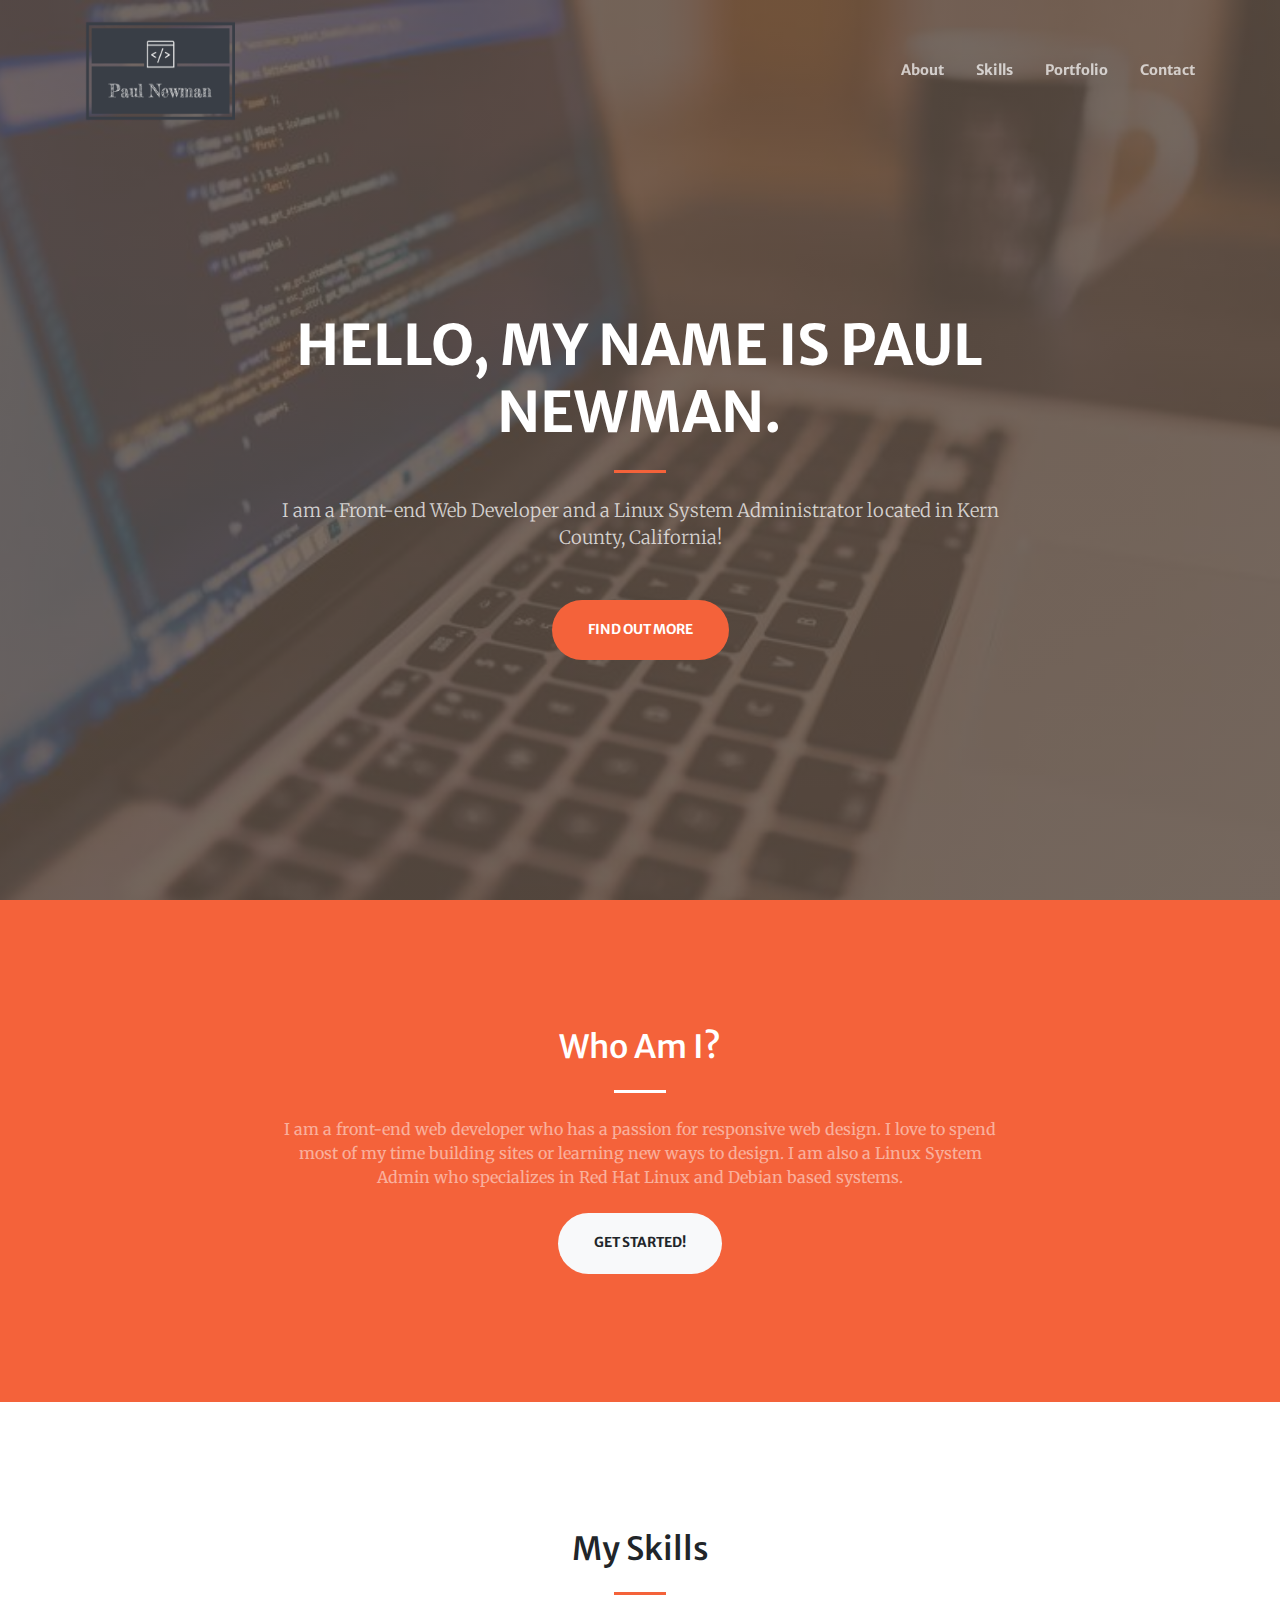
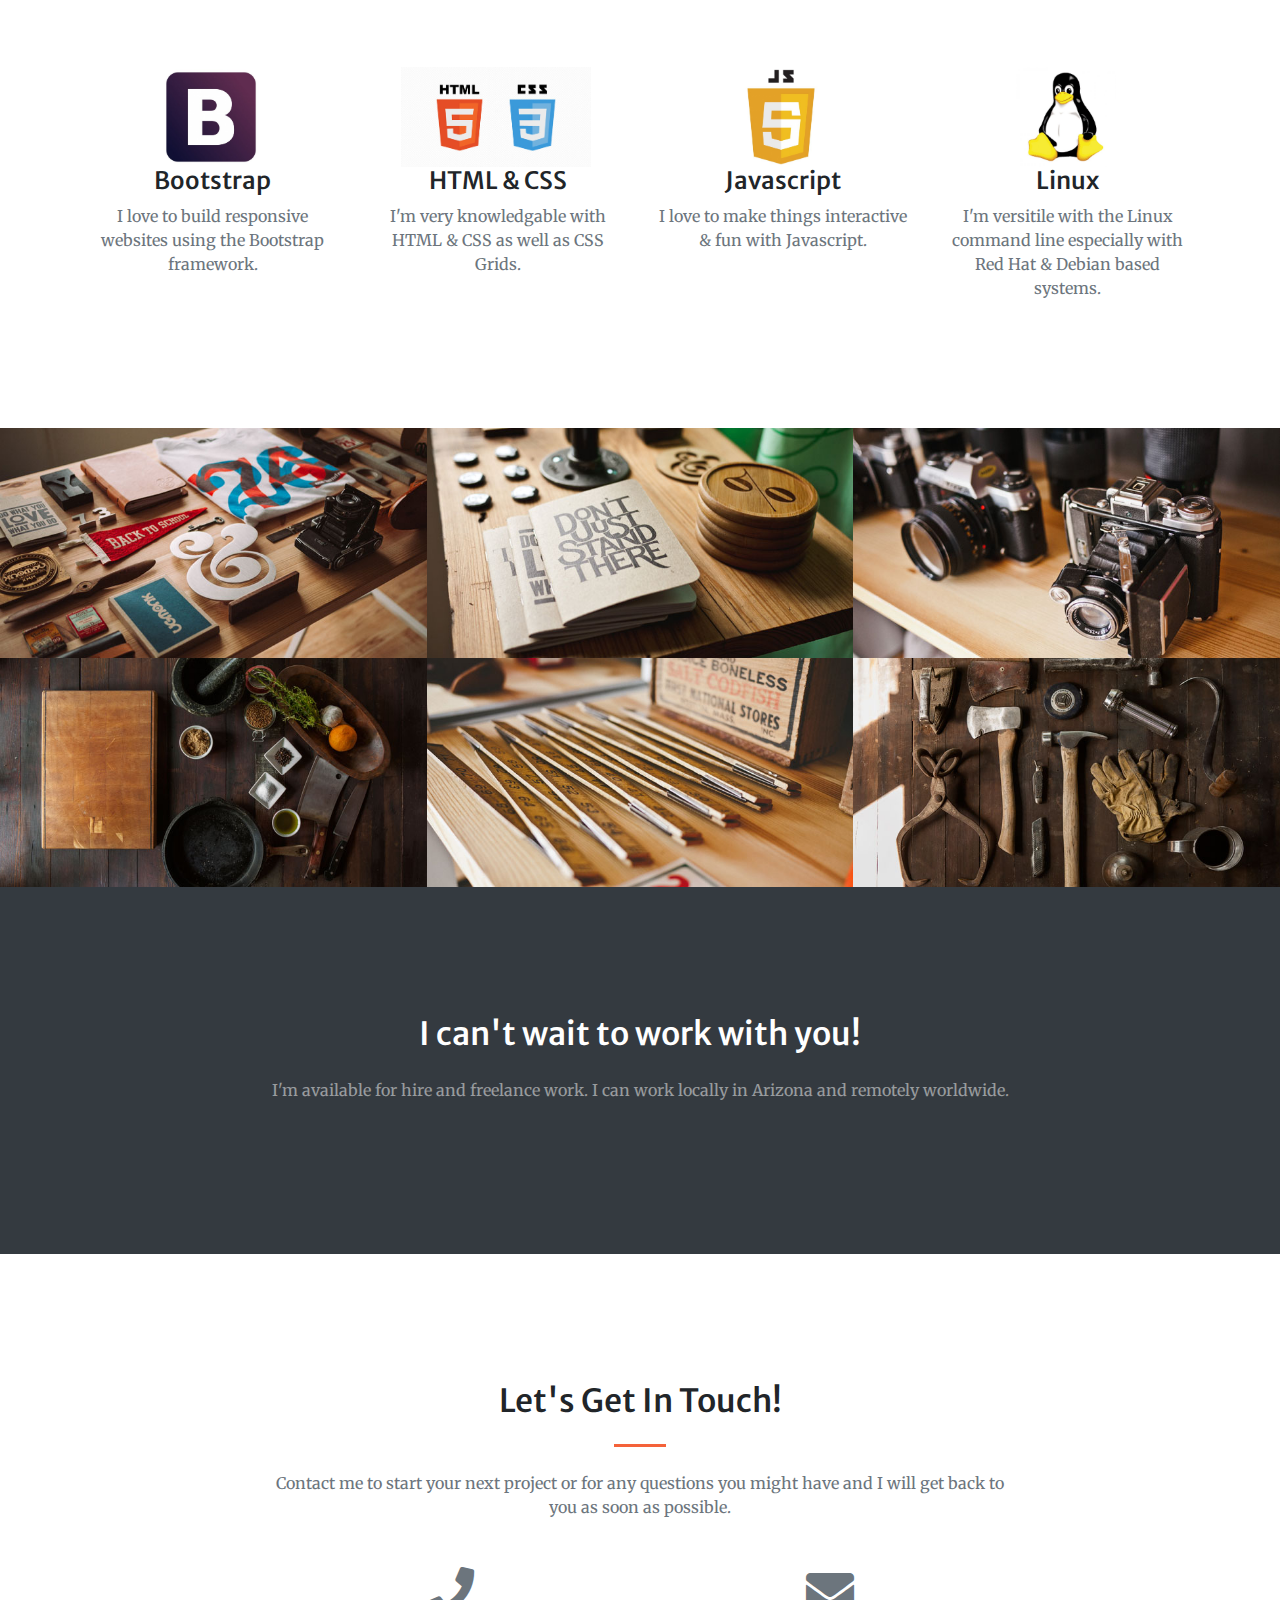
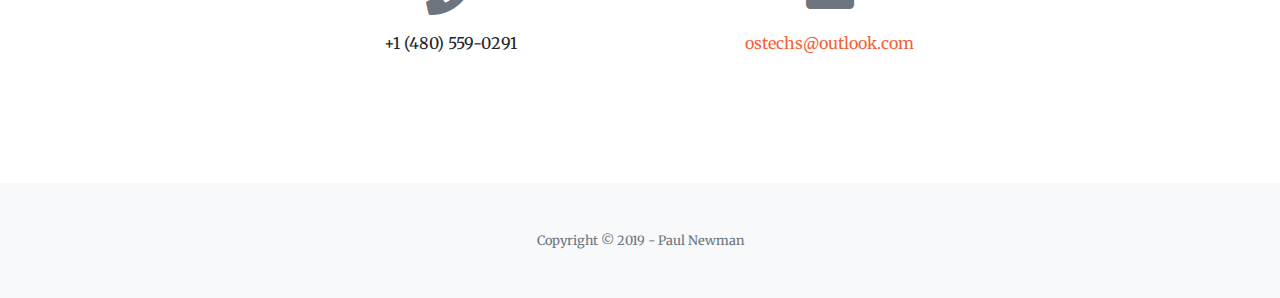
==== commit d7acc2e0: "Update index.html" ====
--- a/index.html
+++ b/index.html
@@ -63,7 +63,7 @@
           <hr class="divider my-4">
         </div>
         <div class="col-lg-8 align-self-baseline">
-          <p class="text-white-75 font-weight-light mb-5">I am a Front-end Web Developer and a Linux System Administrator located in the greater metro Phoenix area of Arizona!</p>
+          <p class="text-white-75 font-weight-light mb-5">I am a Front-end Web Developer and a Linux System Administrator located in Kern County, California!</p>
           <a class="btn btn-primary btn-xl js-scroll-trigger" href="#about">Find Out More</a>
         </div>
       </div>
@@ -77,7 +77,7 @@
         <div class="col-lg-8 text-center">
           <h2 class="text-white mt-0">Who Am I?</h2>
           <hr class="divider light my-4">
-          <p class="text-white-50 mb-4">I am a front-end web developer who has a passion for responsive web design. I love to spen most of my time building sites or learning new ways to design. I am also a Linux System Admin who specializes in Red Hat Linux and Debian based systems.</p>
+          <p class="text-white-50 mb-4">I am a front-end web developer who has a passion for responsive web design. I love to spend most of my time building sites or learning new ways to design. I am also a Linux System Admin who specializes in Red Hat Linux and Debian based systems.</p>
           <a class="btn btn-light btn-xl js-scroll-trigger" href="#services">Get Started!</a>
         </div>
       </div>
@@ -101,7 +101,7 @@
           <div class="mt-5">
             <img class="d-inline-block mr-1" src="img/htmlcss.jpg" width="190px" height="100px">
             <h3 class="h4 mb-2">HTML & CSS</h3>
-            <p class="text-muted mb-0">I'mm very knowledgable with HTML & CSS as well as CSS Grids.</p>
+            <p class="text-muted mb-0">I'm very knowledgable with HTML & CSS as well as CSS Grids.</p>
           </div>
         </div>
         <div class="col-lg-3 col-md-6 text-center">
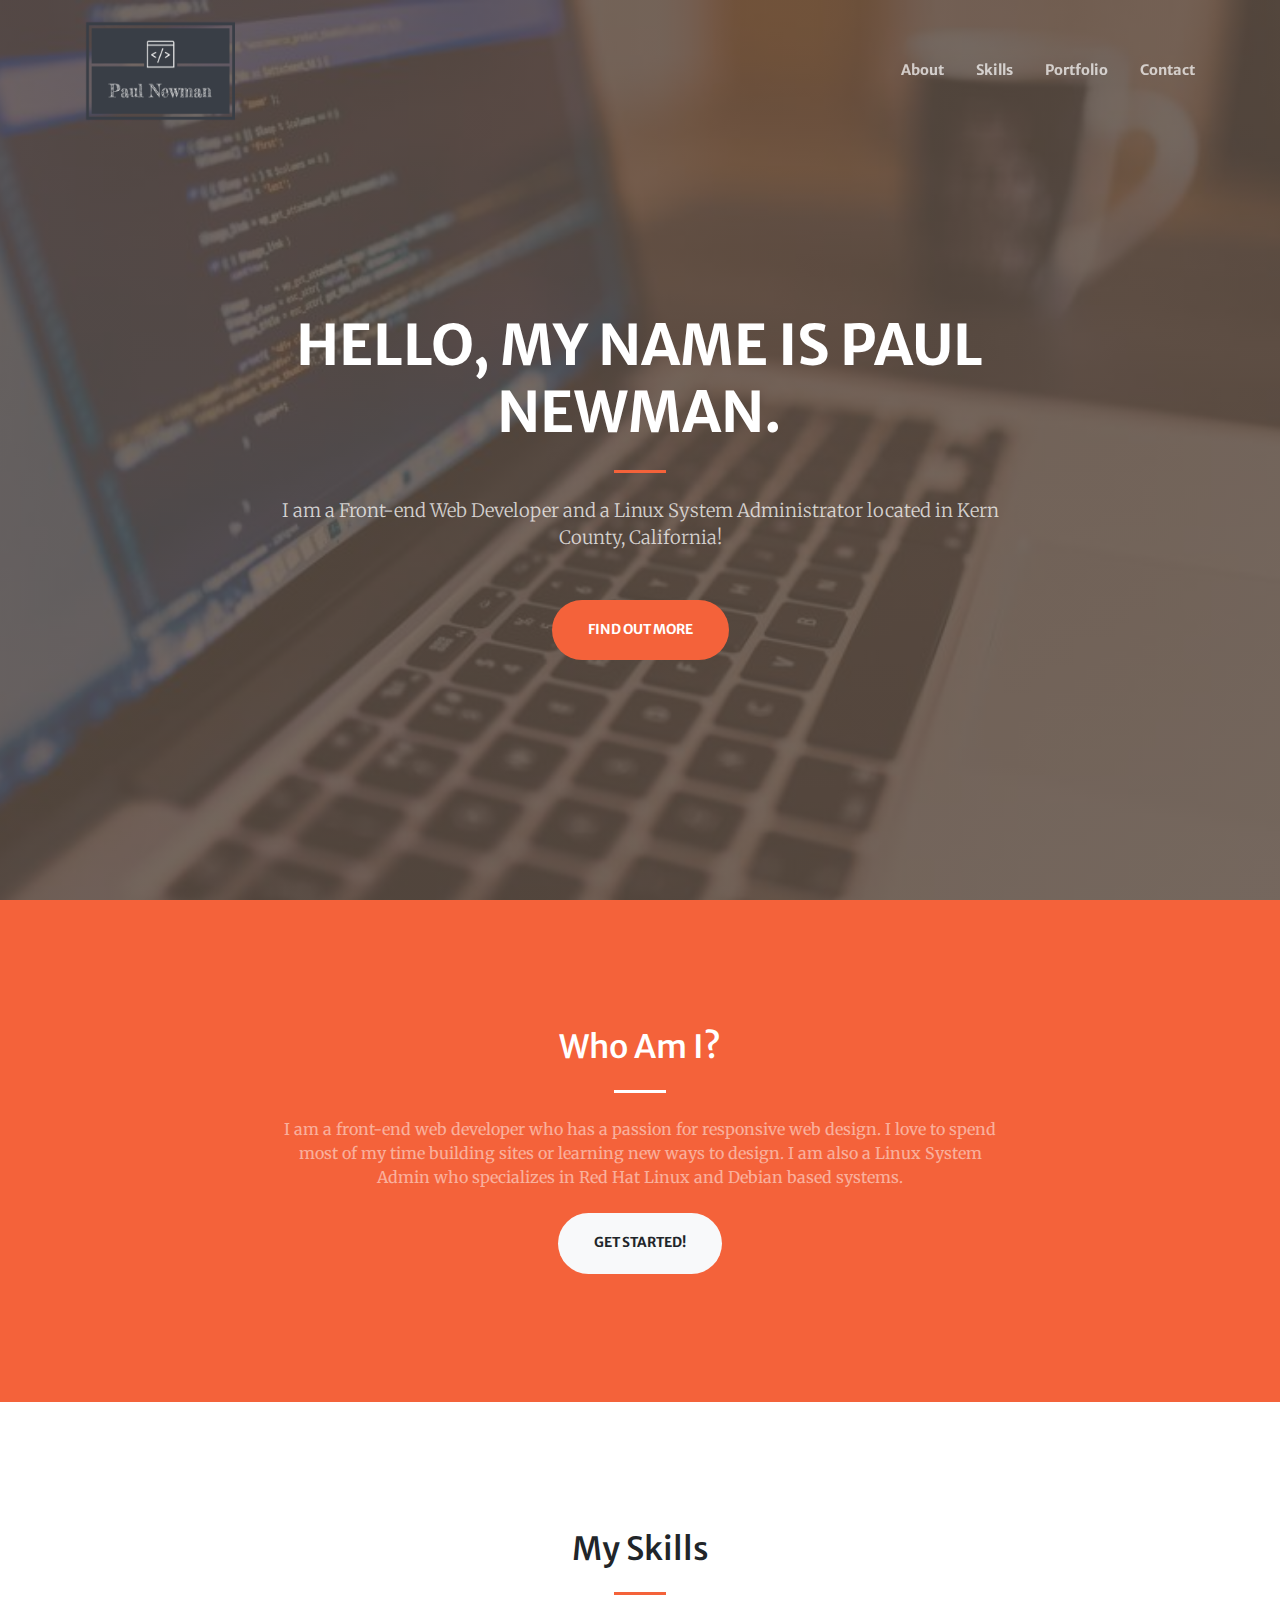
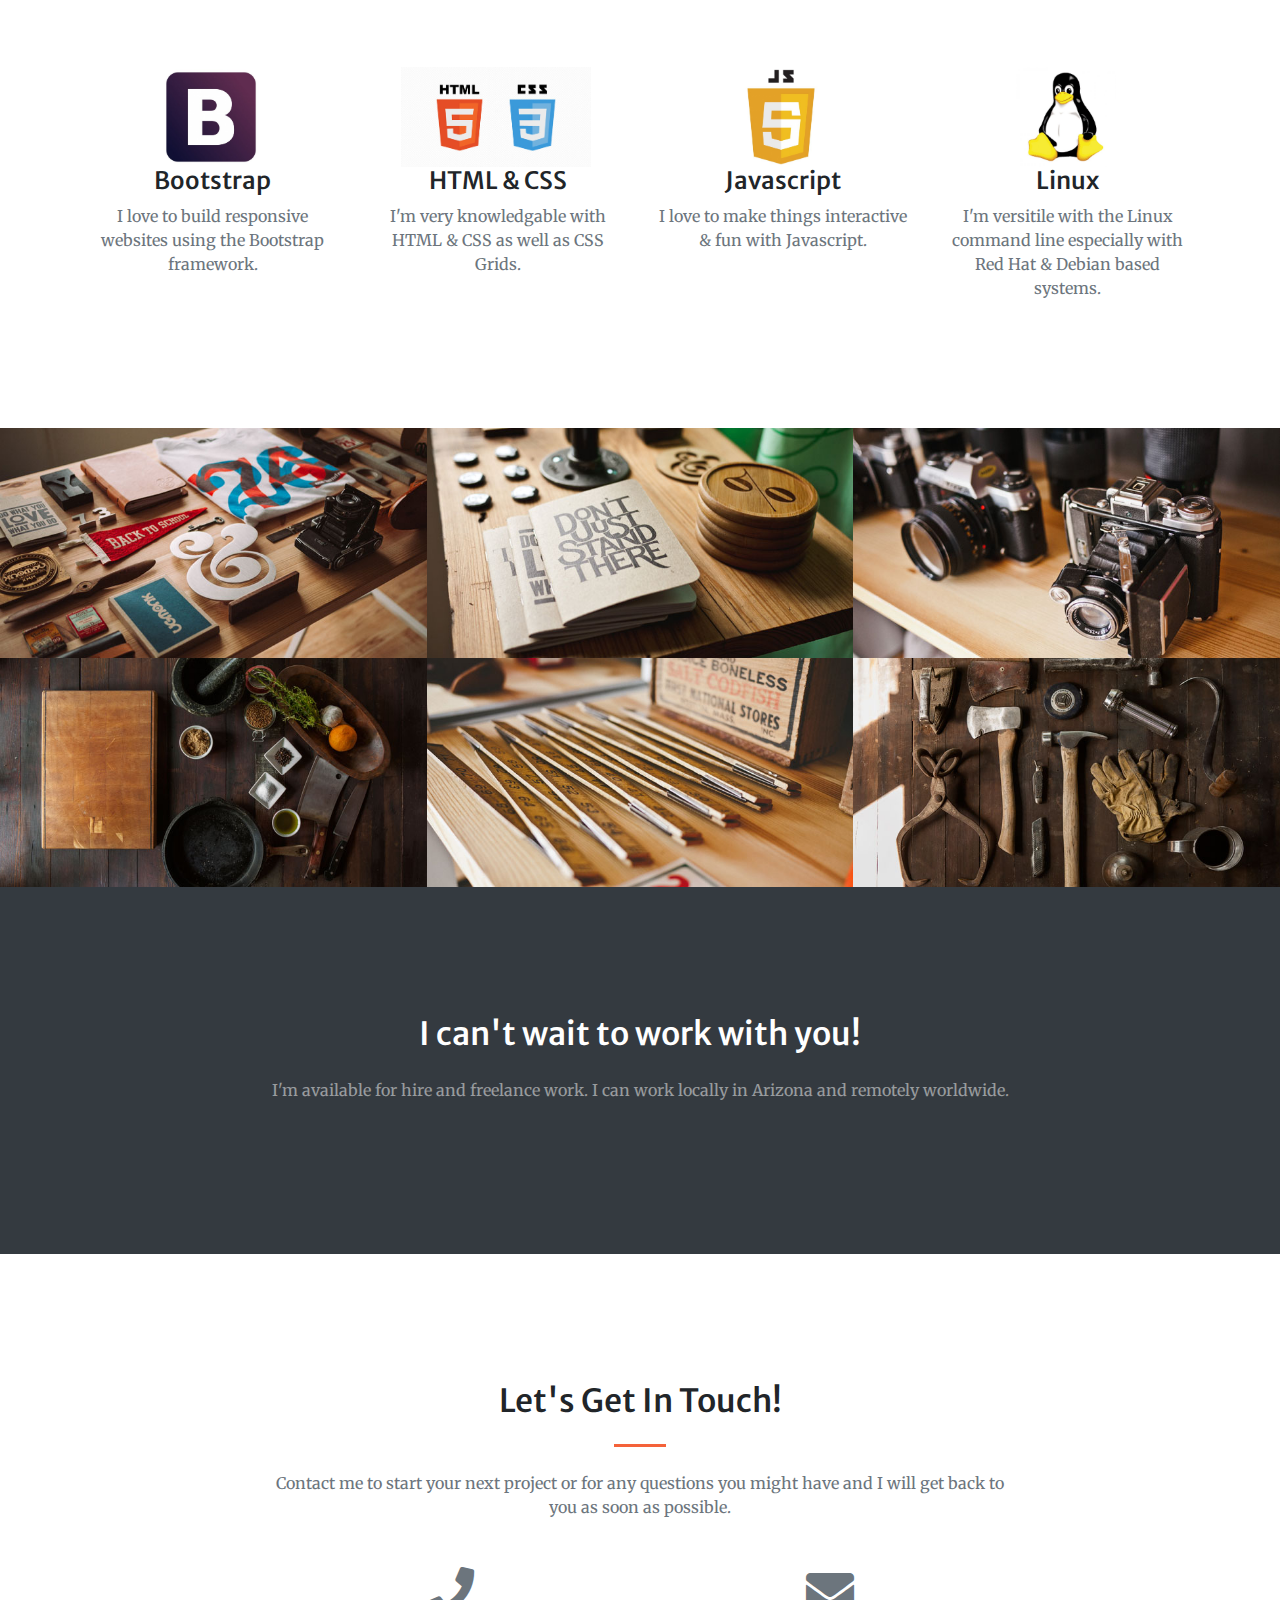
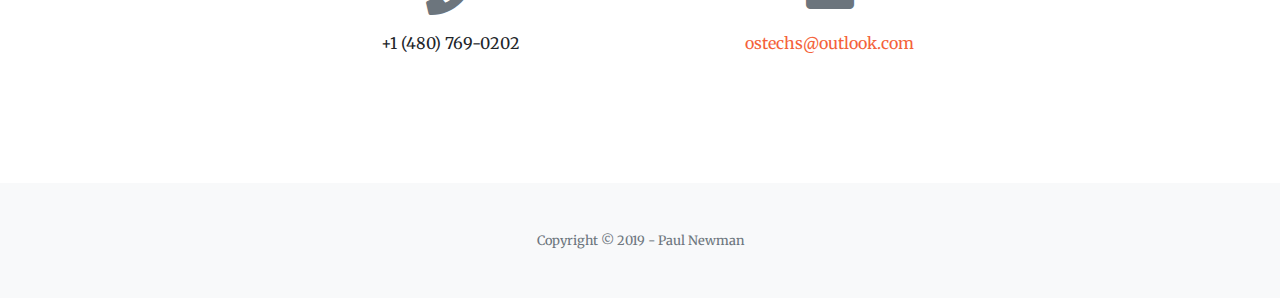
==== commit 86c0e782: "Update index.html" ====
--- a/index.html
+++ b/index.html
@@ -229,7 +229,7 @@
       <div class="row">
         <div class="col-lg-4 ml-auto text-center mb-5 mb-lg-0">
           <i class="fas fa-phone fa-3x mb-3 text-muted"></i>
-          <div>+1 (480) 559-0291</div>
+          <div>+1 (480) 769-0202</div>
         </div>
         <div class="col-lg-4 mr-auto text-center">
           <i class="fas fa-envelope fa-3x mb-3 text-muted"></i>
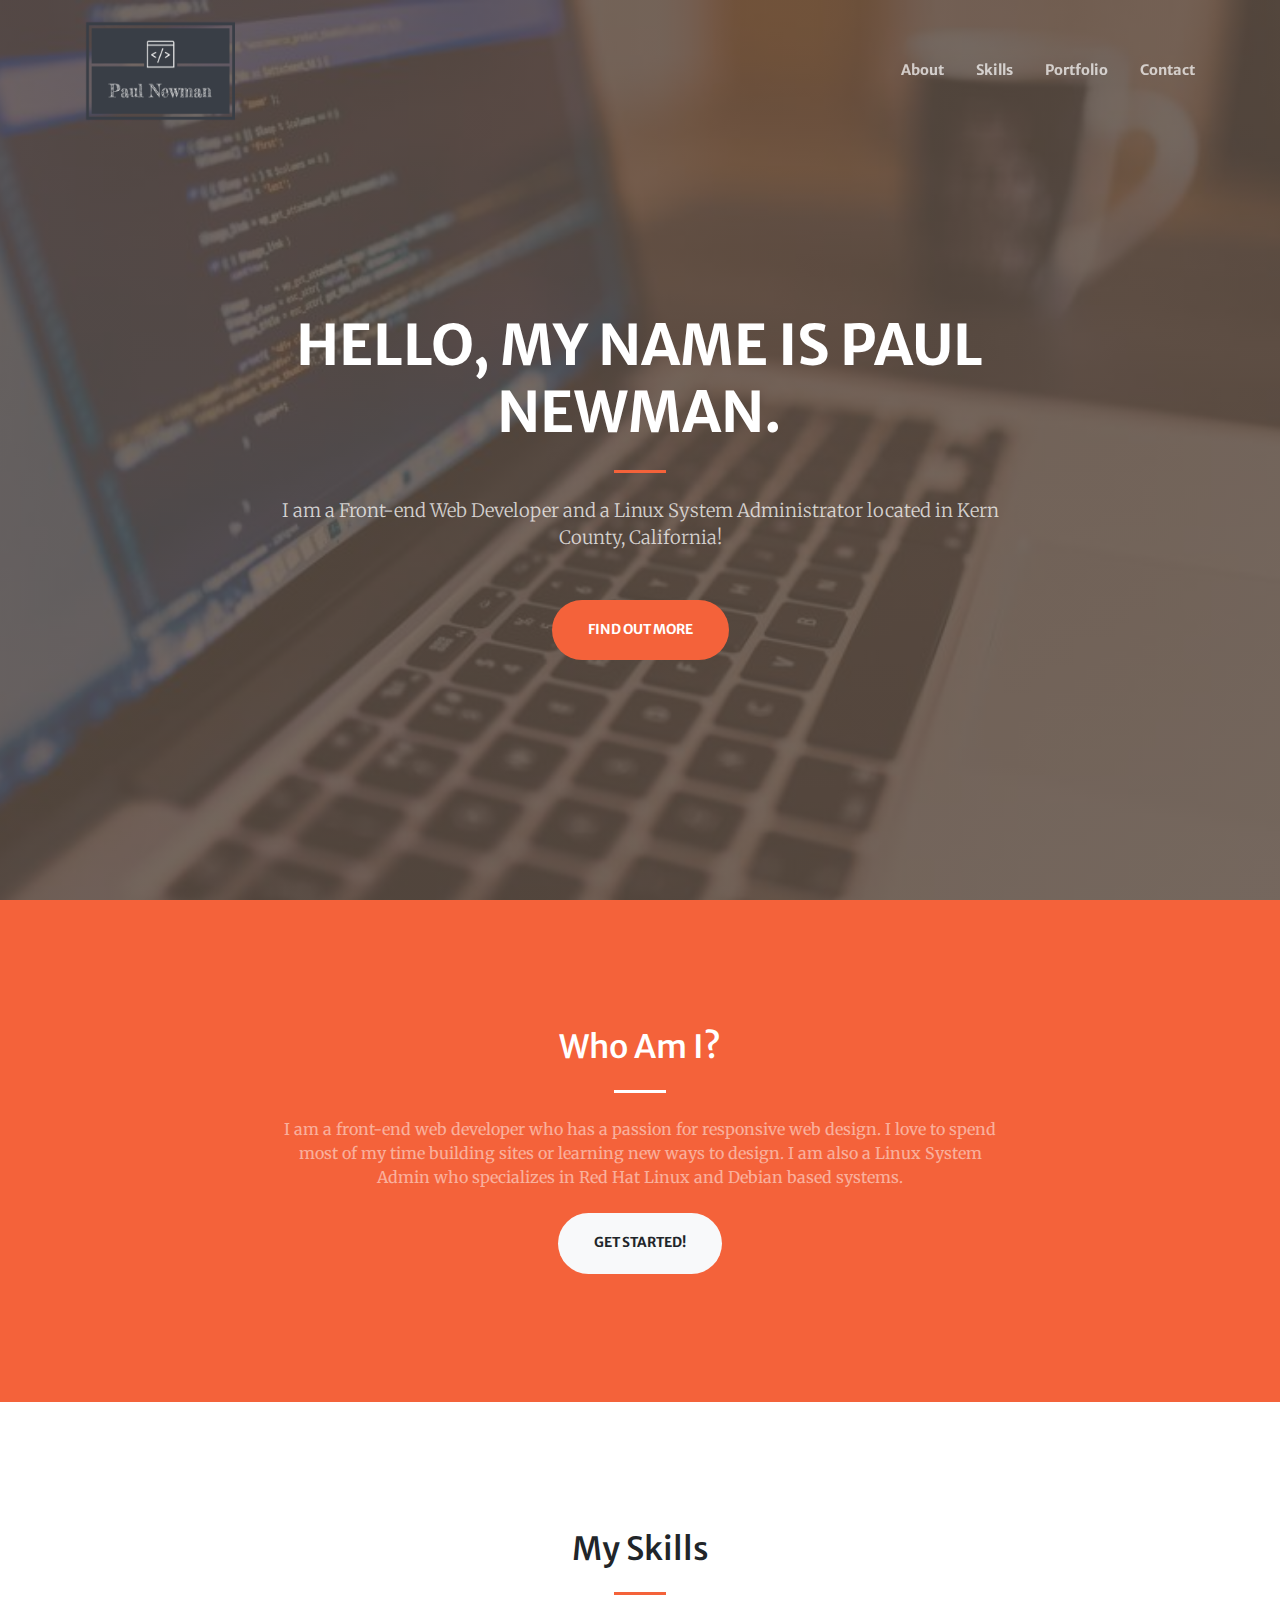
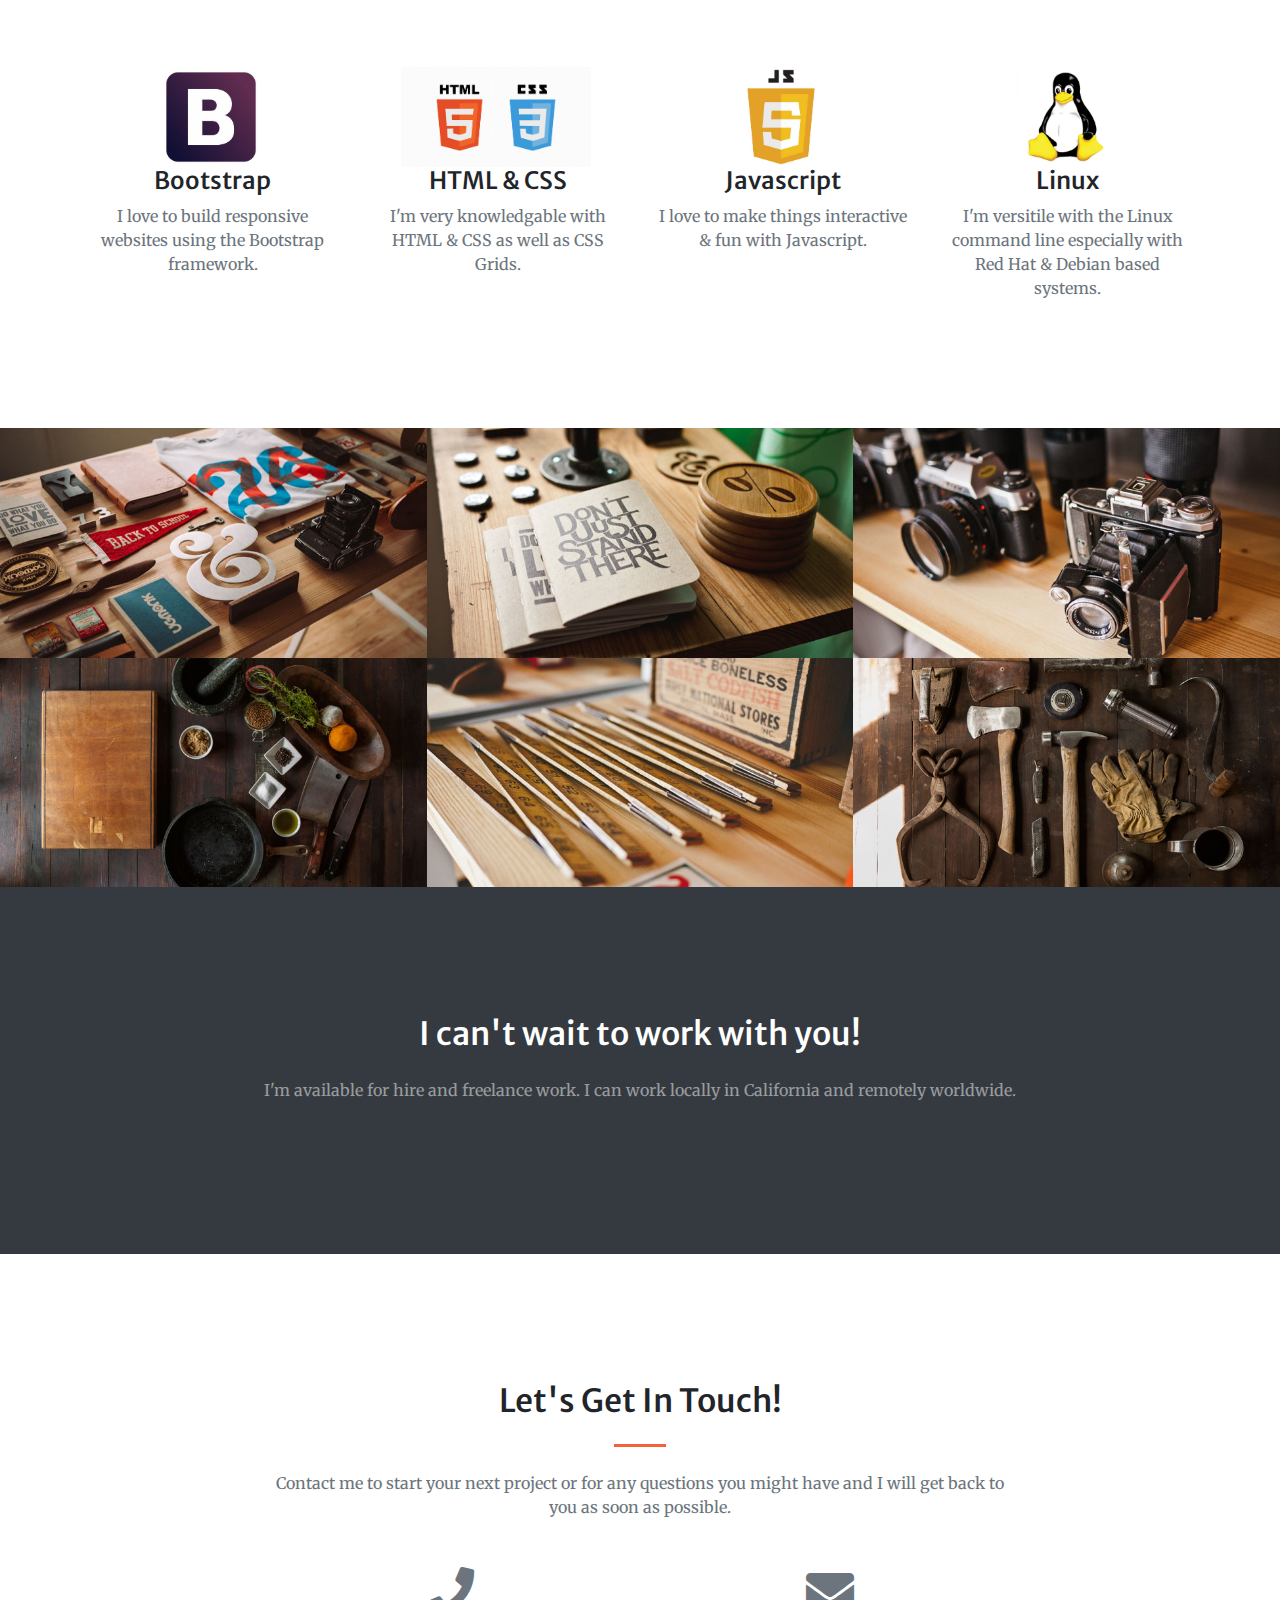
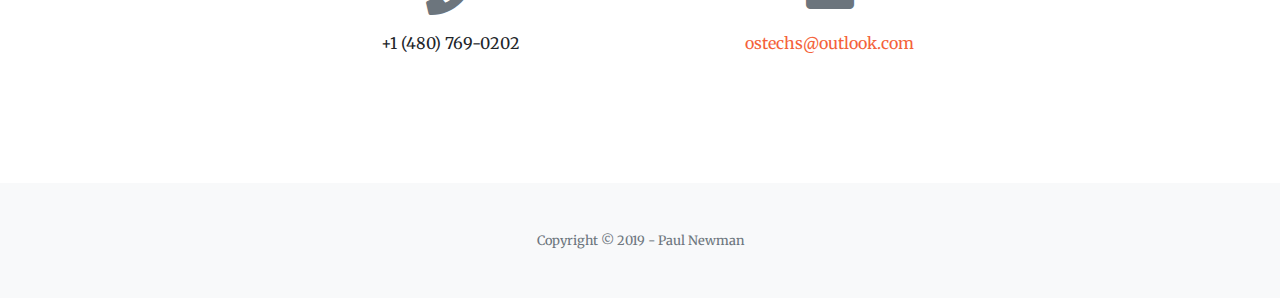
==== commit 94c33f52: "Update index.html" ====
--- a/index.html
+++ b/index.html
@@ -212,7 +212,7 @@
   <section class="page-section bg-dark text-white">
     <div class="container text-center">
       <h2 class="mb-4">I can't wait to work with you!</h2>
-      <p class="text-white-50 mb-4">I'm available for hire and freelance work. I can work locally in Arizona and remotely worldwide.</p>
+      <p class="text-white-50 mb-4">I'm available for hire and freelance work. I can work locally in California and remotely worldwide.</p>
     </div>
   </section>
 
